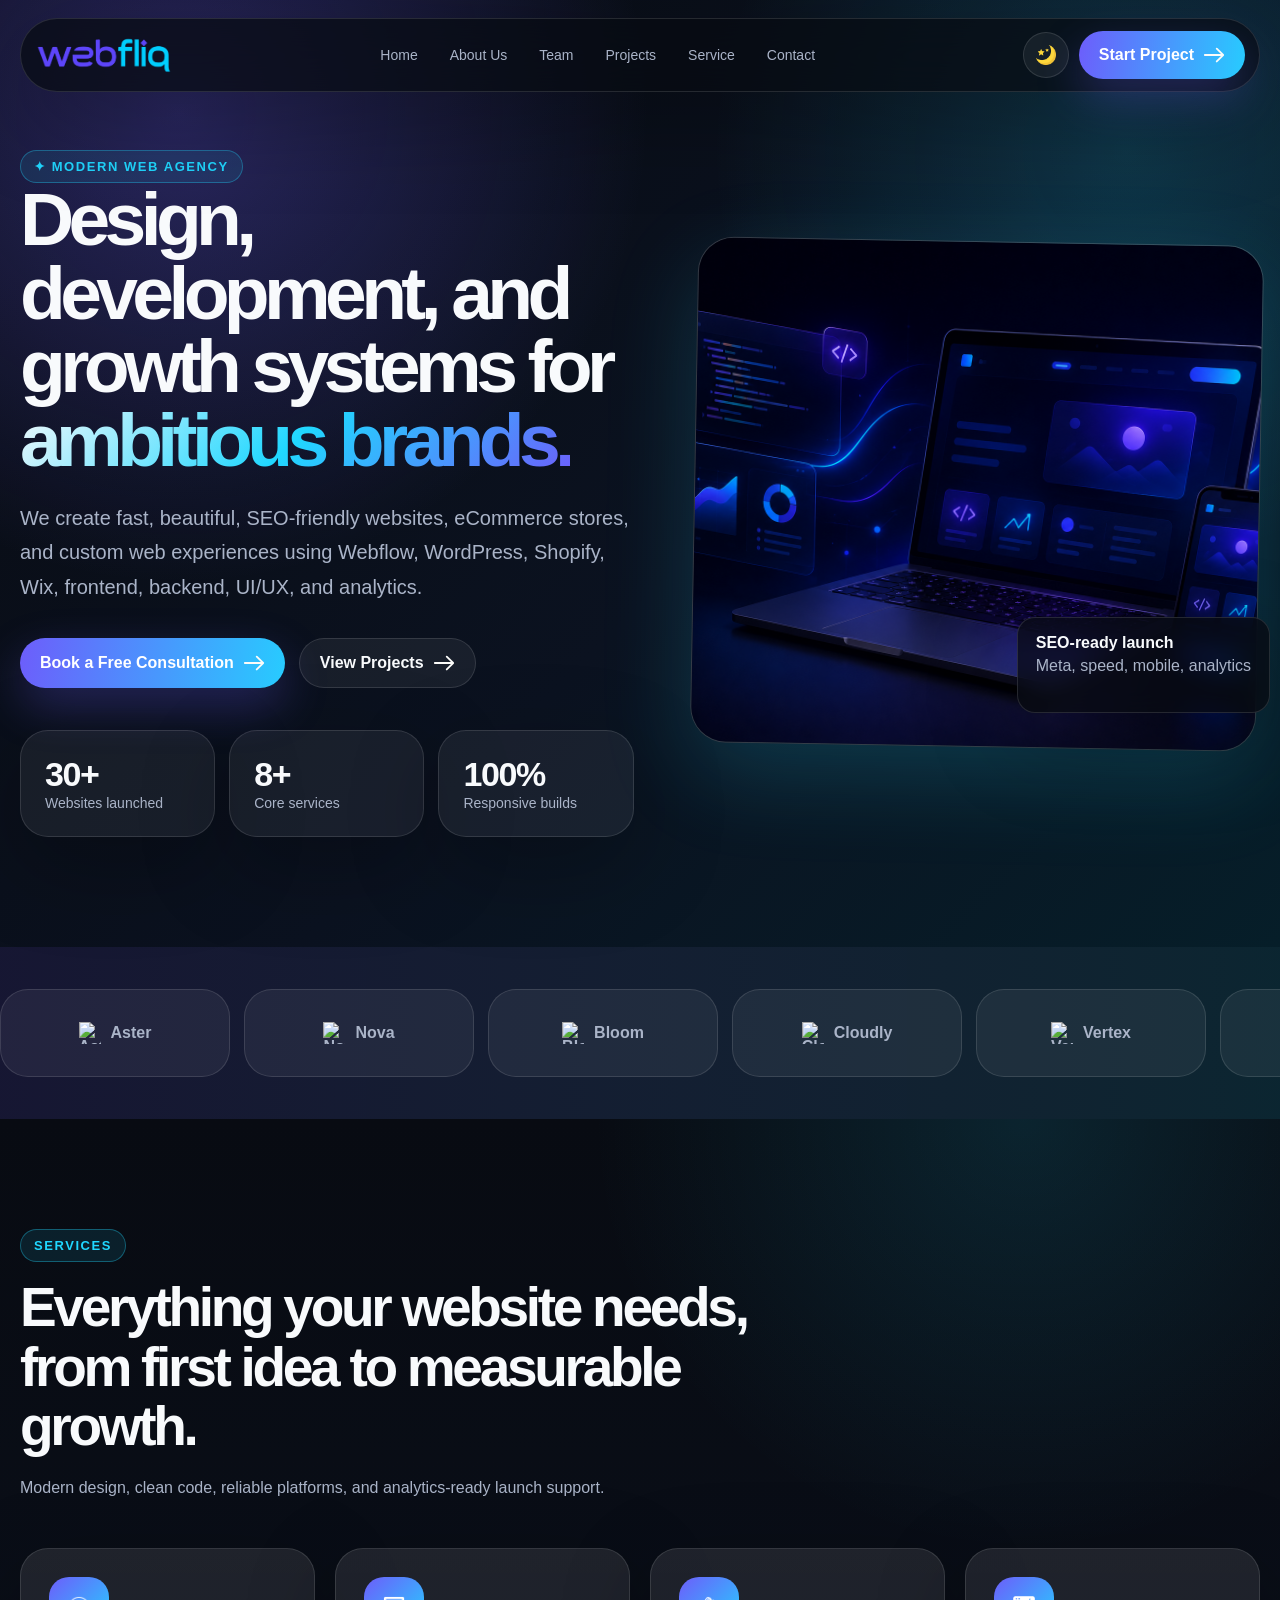
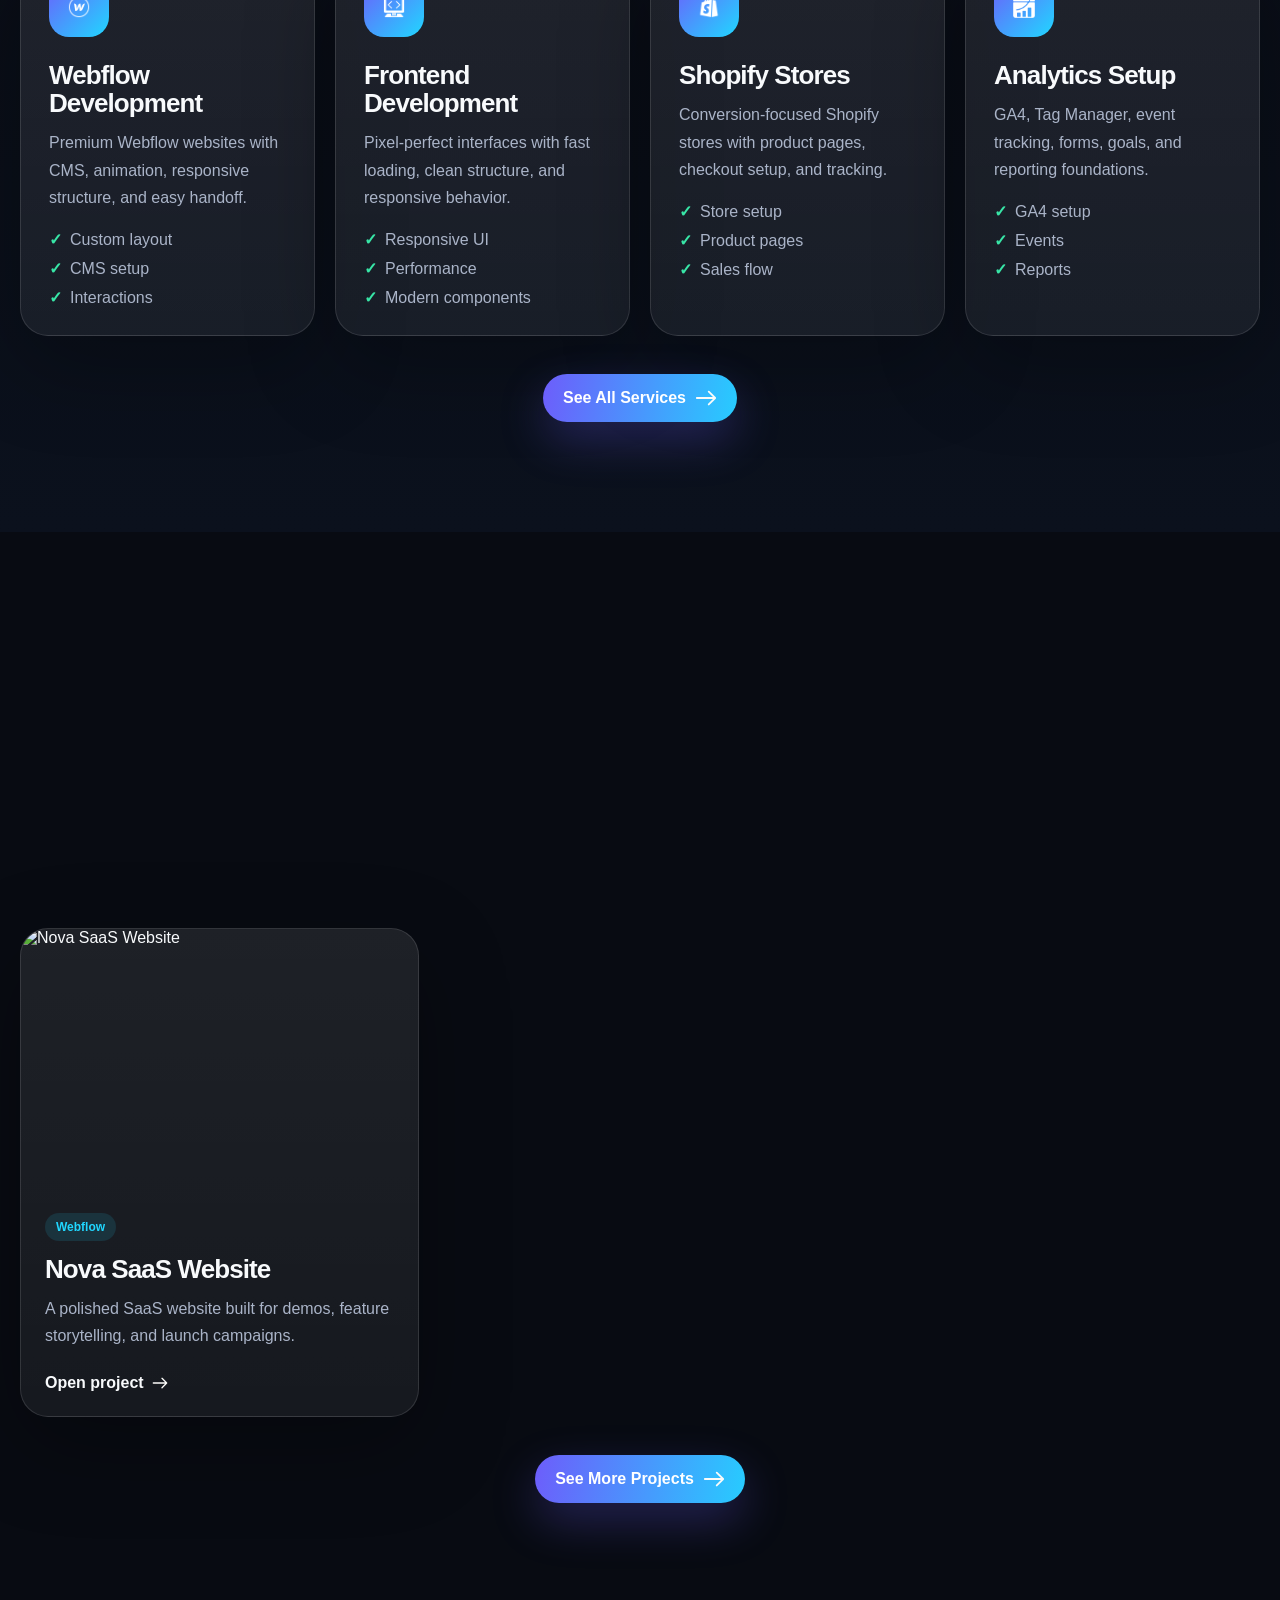
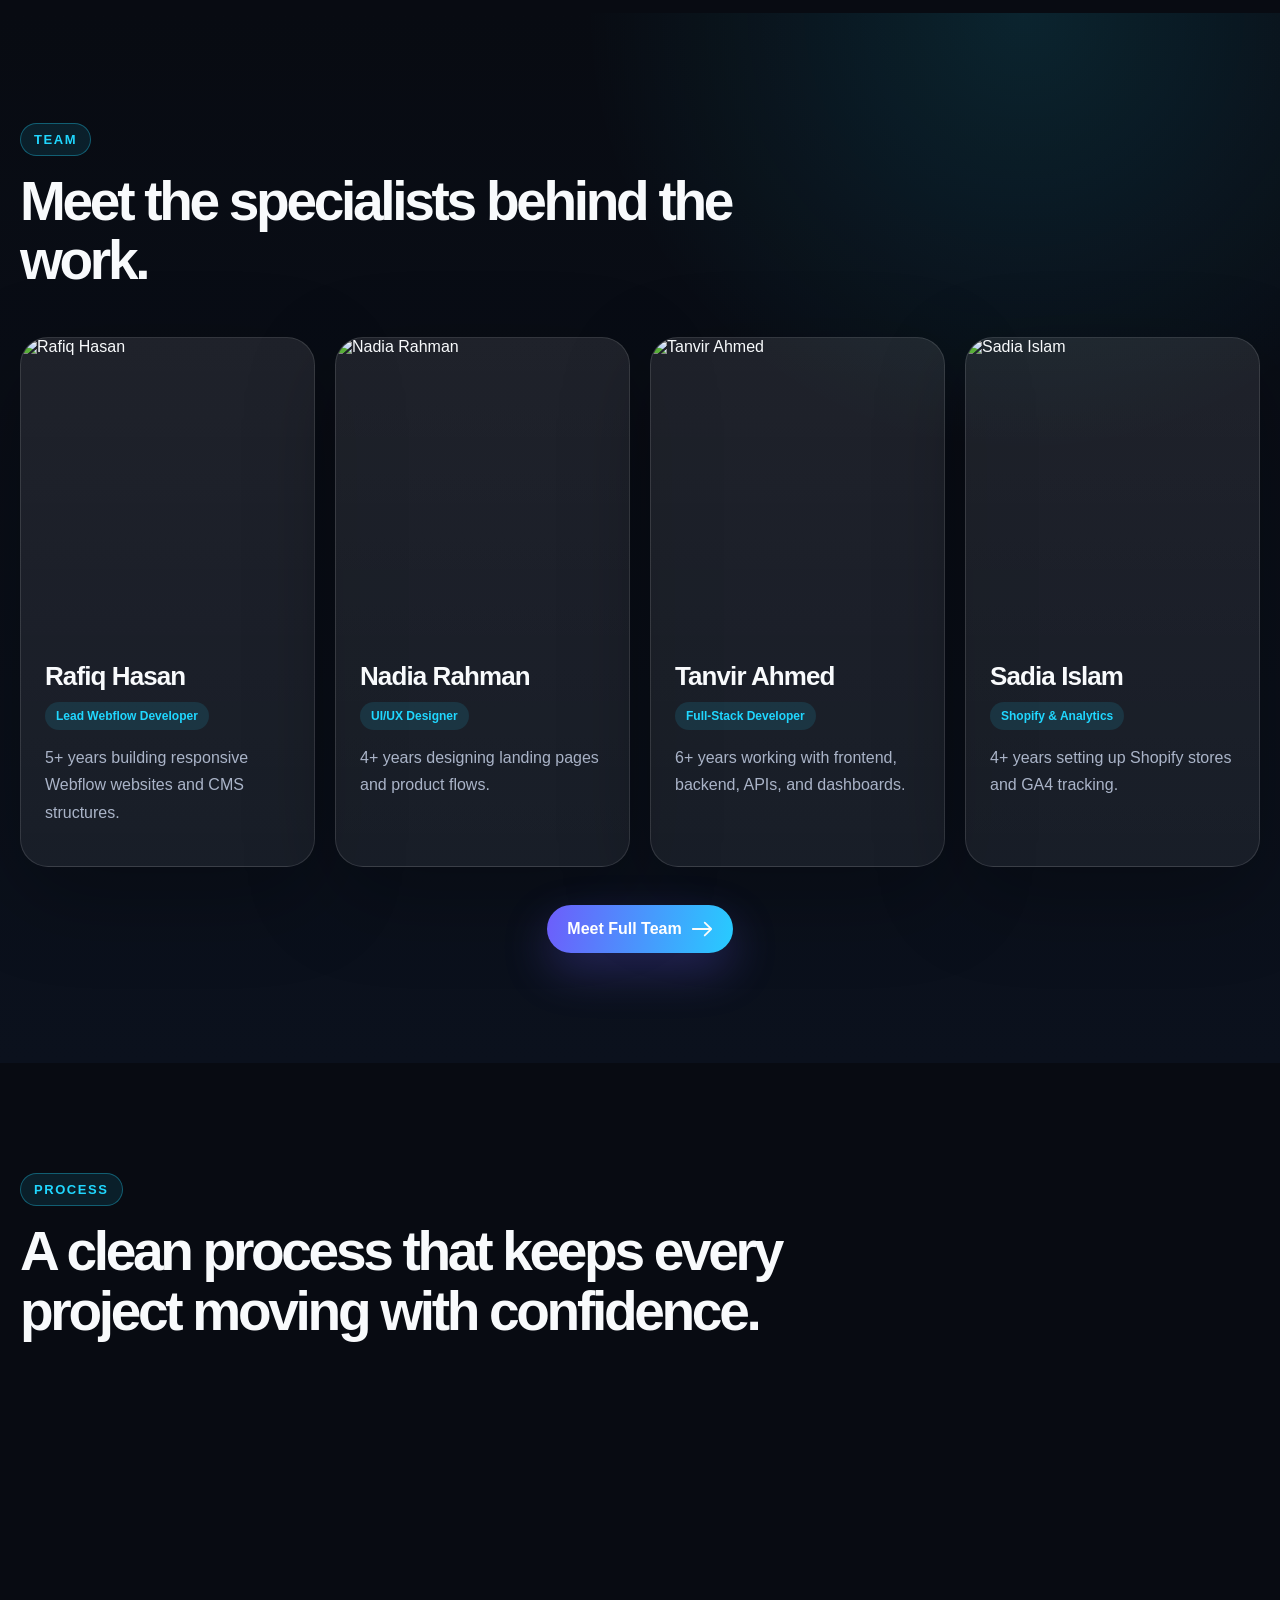
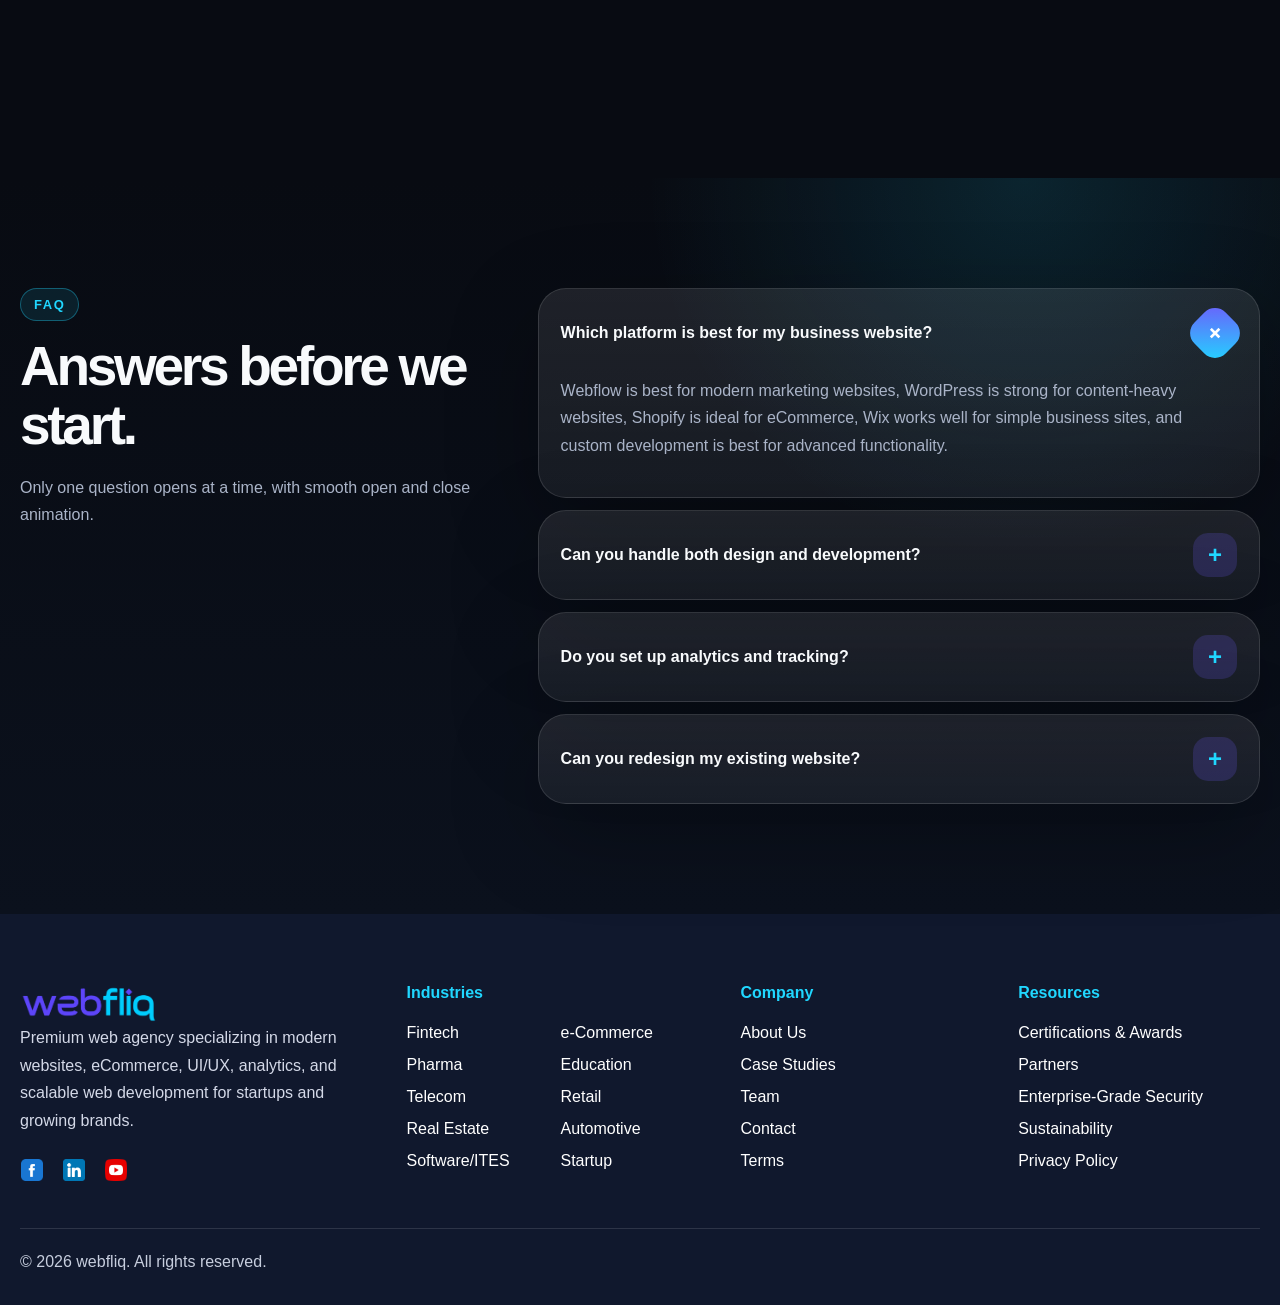
==== index.html @ ef48ae30 "SEO Updated" ====
<!DOCTYPE html>
<html lang="en" data-theme="dark">
<head>
    <!-- Character Encoding -->
    <meta charset="UTF-8" />
    <meta name="viewport" content="width=device-width, initial-scale=1.0" />
    <meta http-equiv="X-UA-Compatible" content="IE=edge" />
    <title>Web Design & Development Agency | Webflow, Shopify & WordPress Experts | Webfliq</title>
    <meta
        name="description"
        content="Webfliq builds modern Webflow, Shopify and WordPress websites that drive growth. Fast, SEO-friendly, conversion-focused solutions for ambitious brands."
    />
    <meta
        name="keywords"
        content="web design agency, web development agency, webflow development, shopify development, wordpress development, ui ux design, ecommerce website development, seo friendly websites, custom website development"
    />
    <meta name="author" content="Webfliq" />
    <meta name="robots" content="index, follow"/>
    <meta name="googlebot" content="index, follow"/>

    <!-- Canonical URL -->
    <link rel="canonical" href="https://webfliq.com/" />

    <!-- Theme Color -->
    <meta name="theme-color" content="#07111f" />

    <!-- Favicon -->
    <link rel="icon" href="/favicon.ico" type="image/x-icon"/>
    <link rel="icon" type="image/png" sizes="32x32" href="/favicon-32x32.png"/>
    <link rel="icon" type="image/png" sizes="16x16" href="/favicon-16x16.png"/>
    <link rel="apple-touch-icon" sizes="180x180" href="/apple-touch-icon.png"/>
    <link rel="manifest" href="/site.webmanifest"/>

    <!-- Open Graph (Facebook, LinkedIn) -->
    <meta property="og:type" content="website" />
    <meta property="og:site_name" content="Webfliq" />
    <meta property="og:url" content="https://webfliq.com/" />
    <meta property="og:title" content="Web Design & Development Agency | Webfliq" />
    <meta
        property="og:description"
        content="Modern Webflow, Shopify, WordPress and custom website solutions for growing brands."
    />
    <meta
        property="og:image"
        content="https://webfliq.com/assets/images/og-image.jpg"
    />

    <!-- Twitter/X -->
    <meta name="twitter:card" content="summary_large_image" />
    <meta name="twitter:title" content="Web Design & Development Agency | Webfliq" />
    <meta
        name="twitter:description"
        content="Fast, SEO-friendly, conversion-focused websites for ambitious brands."
    />
    <meta
        name="twitter:image"
        content="https://webfliq.com/assets/images/og-image.jpg"
    />

    <!-- Preconnect (Google Fonts if used) -->
    <link rel="preconnect" href="https://fonts.googleapis.com" />
    <link rel="preconnect" href="https://fonts.gstatic.com" crossorigin />

    <!-- Structured Data -->
    <script type="application/ld+json">
    {
        "@context":"https://schema.org",
        "@type":"ProfessionalService",
        "name":"Webfliq",
        "url":"https://webfliq.com",
        "logo":"https://webfliq.com/assets/images/logo.png",
        "image":"https://webfliq.com/assets/images/og-image.jpg",
        "description":"Webflow, Shopify and WordPress development agency helping businesses grow with modern websites.",
        "priceRange":"$$",
        "areaServed":"Worldwide",
        "serviceType":[
        "Web Design",
        "Web Development",
        "Webflow Development",
        "Shopify Development",
        "WordPress Development",
        "UI/UX Design",
        "Website Optimization",
        "Analytics Setup"
        ]
    }
    </script>

    <!-- Styles -->
    <link rel="stylesheet" href="style.css" />
</head>

<body>
    <div data-component="navbar"></div>
    <main>
        <section class="home-hero">
            <div class="container hero-grid">
                <div class="reveal reveal-left active">
                    <span class="eyebrow">✦ Modern web agency</span>
                    <h1>Design, development, and growth systems for <span class="gradient-text">ambitious brands.</span>
                    </h1>
                    <p class="lead">We create fast, beautiful, SEO-friendly websites, eCommerce stores, and custom web
                        experiences using Webflow, WordPress, Shopify, Wix, frontend, backend, UI/UX, and analytics.</p>
                    <div class="hero-actions">
                        <a class="btn btn-primary" href="contact.html">Book a Free Consultation <img class="btn-icon"
                                src="assets/next-arrow-light.svg" alt=""></a>
                        <a class="btn btn-secondary" href="projects.html">View Projects 
                            <img class="btn-icon theme-icon-dark" src="assets/next-arrow-light.svg" alt="">
                            <img class="btn-icon theme-icon-light" src="assets/next-arrow-dark.png" alt=""></a>
                    </div>
                    <div class="stats-grid">
                        <div class="stat-card"><span class="stat-number" data-count="30"
                                data-suffix="+">0+</span><span>Websites launched</span></div>
                        <div class="stat-card"><span class="stat-number" data-count="8"
                                data-suffix="+">0+</span><span>Core services</span></div>
                        <div class="stat-card"><span class="stat-number" data-count="100"
                                data-suffix="%">0%</span><span>Responsive builds</span></div>
                    </div>
                </div>
                <div class="hero-media reveal reveal-right active">
                    <div class="hero-image-card"><img src="assets/home-hero-img.png"
                            alt="Modern agency website interface preview"></div>
                    <div class="float-badge"><strong>SEO-ready launch</strong>
                        <p>Meta, speed, mobile, analytics</p>
                    </div>
                </div>
            </div>
        </section>

        <section class="logo-marquee" aria-label="Client logo marquee">
            <div class="marquee-track">
                <div class="marquee-card"><img src="assets/icons/circle.svg" alt="Aster logo">Aster</div>
                <div class="marquee-card"><img src="assets/icons/circle.svg" alt="Nova logo">Nova</div>
                <div class="marquee-card"><img src="assets/icons/circle.svg" alt="Bloom logo">Bloom</div>
                <div class="marquee-card"><img src="assets/icons/circle.svg" alt="Cloudly logo">Cloudly</div>
                <div class="marquee-card"><img src="assets/icons/circle.svg" alt="Vertex logo">Vertex</div>
                <div class="marquee-card"><img src="assets/icons/circle.svg" alt="Aster logo">Aster</div>
                <div class="marquee-card"><img src="assets/icons/circle.svg" alt="Nova logo">Nova</div>
                <div class="marquee-card"><img src="assets/icons/circle.svg" alt="Bloom logo">Bloom</div>
                <div class="marquee-card"><img src="assets/icons/circle.svg" alt="Cloudly logo">Cloudly</div>
                <div class="marquee-card"><img src="assets/icons/circle.svg" alt="Vertex logo">Vertex</div>
            </div>
        </section>

        <section class="section-gradient">
            <div class="container">
                <div class="section-header reveal reveal-up"><span class="eyebrow">Services</span>
                    <h2>Everything your website needs, from first idea to measurable growth.</h2>
                    <p>Modern design, clean code, reliable platforms, and analytics-ready launch support.</p>
                </div>
                <div class="services-grid">
                    <article class="service-card reveal reveal-up">
                        <div class="icon-img"><img src="assets/webflow.png" alt="Webflow icon"></div>
                        <h3>Webflow Development</h3>
                        <p>Premium Webflow websites with CMS, animation, responsive structure, and easy handoff.</p>
                        <ul class="point-list">
                            <li>Custom layout</li>
                            <li>CMS setup</li>
                            <li>Interactions</li>
                        </ul>
                    </article>
                    <article class="service-card reveal reveal-zoom">
                        <div class="icon-img"><img src="assets/fronend-development.png" alt="Frontend icon"></div>
                        <h3>Frontend Development</h3>
                        <p>Pixel-perfect interfaces with fast loading, clean structure, and responsive behavior.</p>
                        <ul class="point-list">
                            <li>Responsive UI</li>
                            <li>Performance</li>
                            <li>Modern components</li>
                        </ul>
                    </article>
                    <article class="service-card reveal reveal-up">
                        <div class="icon-img"><img src="assets/shopify.png" alt="Shopify icon"></div>
                        <h3>Shopify Stores</h3>
                        <p>Conversion-focused Shopify stores with product pages, checkout setup, and tracking.</p>
                        <ul class="point-list">
                            <li>Store setup</li>
                            <li>Product pages</li>
                            <li>Sales flow</li>
                        </ul>
                    </article>
                    <article class="service-card reveal reveal-rotate">
                        <div class="icon-img"><img src="assets/analytics.png" alt="Analytics icon"></div>
                        <h3>Analytics Setup</h3>
                        <p>GA4, Tag Manager, event tracking, forms, goals, and reporting foundations.</p>
                        <ul class="point-list">
                            <li>GA4 setup</li>
                            <li>Events</li>
                            <li>Reports</li>
                        </ul>
                    </article>
                </div>
                <div class="section-action"><a class="btn btn-primary" href="services.html">See All Services <img
                            class="btn-icon" src="assets/next-arrow-light.svg" alt=""></a></div>
            </div>
        </section>

        <section data-project-root data-per-page="3">
            <div class="container">
                <div class="section-header reveal reveal-up"><span class="eyebrow">Projects</span>
                    <h2>Featured projects designed to look sharp and perform better.</h2>
                </div>
                <div class="project-tools reveal reveal-up"><button class="filter-btn active" data-filter="All"
                        type="button">All</button><button class="filter-btn" data-filter="Webflow"
                        type="button">Webflow</button><button class="filter-btn" data-filter="Shopify"
                        type="button">Shopify</button></div>
                <div class="projects-grid">
                    <a class="project-card reveal reveal-up" href="https://example.com/project-1" target="_blank"
                        data-category="Webflow">
                        <div class="project-image"><img src="assets/images/project-1.jpg" alt="Nova SaaS Website"></div>
                        <div class="project-content"><span class="tag">Webflow</span>
                            <h3>Nova SaaS Website</h3>
                            <p>A polished SaaS website built for demos, feature storytelling, and launch campaigns.</p>
                            <span class="project-link">Open project <img class="theme-icon theme-icon-dark" src="assets/next-arrow-light.svg" alt="">
                                <img class="theme-icon theme-icon-light" src="assets/next-arrow-dark.png" alt=""></span>
                        </div>
                    </a>
                </div>
                <div class="pagination" data-pagination><button class="pagination-btn" data-prev
                        type="button">←</button>
                    <div data-page-numbers></div><button class="pagination-btn" data-next type="button">→</button>
                </div>
                <div class="section-action"><a class="btn btn-primary" href="projects.html">See More Projects <img
                            class="btn-icon" src="assets/next-arrow-light.svg" alt=""></a></div>
            </div>
        </section>

        <section class="section-gradient">
            <div class="container">
                <div class="section-header reveal reveal-up"><span class="eyebrow">Team</span>
                    <h2>Meet the specialists behind the work.</h2>
                </div>
                <div class="team-grid">
                    <article class="team-card reveal reveal-up">
                        <div class="team-image"><img src="assets/images/team-1.jpg" alt="Rafiq Hasan"></div>
                        <div class="team-content">
                            <h3>Rafiq Hasan</h3><span class="tag">Lead Webflow Developer</span>
                            <p>5+ years building responsive Webflow websites and CMS structures.</p>
                        </div>
                    </article>
                    <article class="team-card reveal reveal-zoom">
                        <div class="team-image"><img src="assets/images/team-2.jpg" alt="Nadia Rahman"></div>
                        <div class="team-content">
                            <h3>Nadia Rahman</h3><span class="tag">UI/UX Designer</span>
                            <p>4+ years designing landing pages and product flows.</p>
                        </div>
                    </article>
                    <article class="team-card reveal reveal-up">
                        <div class="team-image"><img src="assets/images/team-3.jpg" alt="Tanvir Ahmed"></div>
                        <div class="team-content">
                            <h3>Tanvir Ahmed</h3><span class="tag">Full-Stack Developer</span>
                            <p>6+ years working with frontend, backend, APIs, and dashboards.</p>
                        </div>
                    </article>
                    <article class="team-card reveal reveal-rotate">
                        <div class="team-image"><img src="assets/images/team-4.jpg" alt="Sadia Islam"></div>
                        <div class="team-content">
                            <h3>Sadia Islam</h3><span class="tag">Shopify & Analytics</span>
                            <p>4+ years setting up Shopify stores and GA4 tracking.</p>
                        </div>
                    </article>
                </div>
                <div class="section-action"><a class="btn btn-primary" href="/team">Meet Full Team <img
                            class="btn-icon" src="assets/next-arrow-light.svg" alt=""></a></div>
            </div>
        </section>

        <section class="process-section" data-process-section>
            <div class="container">
                <div class="section-header reveal reveal-left"><span class="eyebrow">Process</span>
                    <h2>A clean process that keeps every project moving with confidence.</h2>
                </div>
                <div class="process-grid">
                    <div class="process-step reveal reveal-up">
                        <div class="process-number">1</div>
                        <h3>Discovery & Strategy</h3>
                        <p>We clarify goals, users, platform needs, and project direction.</p>
                    </div>
                    <div class="process-step reveal reveal-up">
                        <div class="process-number">2</div>
                        <h3>UI/UX Design</h3>
                        <p>We design clean interfaces and user flows before development starts.</p>
                    </div>
                    <div class="process-step reveal reveal-up">
                        <div class="process-number">3</div>
                        <h3>Development</h3>
                        <p>We build fast, responsive, scalable pages with clean structure.</p>
                    </div>
                    <div class="process-step reveal reveal-up">
                        <div class="process-number">4</div>
                        <h3>Testing</h3>
                        <p>We check mobile, forms, speed, browser support, and key flows.</p>
                    </div>
                    <div class="process-step reveal reveal-up">
                        <div class="process-number">5</div>
                        <h3>Launch & Support</h3>
                        <p>We launch smoothly and support future updates or improvements.</p>
                    </div>
                </div>
            </div>
        </section>
    </main>
    <div data-component="faq"></div>
    <div data-component="footer"></div>
    <script src="main.js"></script>
</body>

</html>
---- style.css ----
:root {
    --container: 1440px;
    --container-padding: 20px;
    --font-heading: "Space Grotesk", Arial, sans-serif;
    --font-body: "Inter", Arial, sans-serif;
    --fs-h1: clamp(35px, 6.4vw, 75px);
    --fs-h2: clamp(32px, 4.3vw, 58px);
    --fs-h3: 26px;
    --fs-body: 16px;
    --fs-lead: 20px;
    --lh-tight: .98;
    --lh-heading: 1.08;
    --lh-body: 1.72;
    --radius-md: 18px;
    --radius-lg: 28px;
    --radius-xl: 36px;
    --radius-full: 999px;
    --section-padding: 110px;
    --section-padding-md: 84px;
    --card-padding: 28px;
    --primary: #6d5dfb;
    --cyan: #20d7ff;
    --green: #38e6a7;
    --danger: #ff6b6b;
    --transition: .32s cubic-bezier(.2, .8, .2, 1);
}

html[data-theme="dark"] {
    --bg: #080b12;
    --bg-2: #0d1320;
    --surface: rgba(255, 255, 255, .06);
    --surface-2: rgba(255, 255, 255, .09);
    --text: #f8fafc;
    --muted: #aab4c8;
    --border: rgba(255, 255, 255, .12);
    --input-bg: #202631;
    --input-text: #ffffff;
    --select-option-bg: #101827;
    --select-option-text: #f8fafc;
    --footer-bg: #10182d;
    --footer-title: #20d7ff;
    --shadow-card: 0 28px 90px rgba(0, 0, 0, .28);
    --shadow-glow: 0 30px 90px rgba(32, 215, 255, .18);
    --hero-gradient: radial-gradient(circle at 14% 12%, rgba(109, 93, 251, .32), transparent 34%), radial-gradient(circle at 88% 16%, rgba(32, 215, 255, .18), transparent 30%), linear-gradient(135deg, #080b12 0%, #0b1220 56%, #061e29 100%);
    --section-gradient: radial-gradient(circle at 80% 0%, rgba(32, 215, 255, .12), transparent 30%), linear-gradient(180deg, #080b12, #0b111d);
}

html[data-theme="light"] {
    --bg: #f7f9ff;
    --bg-2: #eef4ff;
    --surface: rgba(255, 255, 255, .78);
    --surface-2: rgba(255, 255, 255, .96);
    --text: #101828;
    --muted: #5b6475;
    --border: rgba(15, 23, 42, .13);
    --input-bg: #ffffff;
    --input-text: #101828;
    --select-option-bg: #ffffff;
    --select-option-text: #101828;
    --footer-bg: #10182d;
    --footer-title: #20d7ff;
    --shadow-card: 0 28px 90px rgba(52, 64, 84, .12);
    --shadow-glow: 0 30px 90px rgba(32, 215, 255, .14);
    --hero-gradient: radial-gradient(circle at 14% 12%, rgba(109, 93, 251, .18), transparent 34%), radial-gradient(circle at 88% 16%, rgba(32, 215, 255, .22), transparent 30%), linear-gradient(135deg, #f8fbff 0%, #eef4ff 55%, #e8fbff 100%);
    --section-gradient: radial-gradient(circle at 80% 0%, rgba(32, 215, 255, .16), transparent 30%), linear-gradient(180deg, #ffffff, #f4f8ff);
}

* {
    box-sizing: border-box
}

html {
    scroll-behavior: smooth
}

body {
    margin: 0;
    color: var(--text);
    background: var(--bg);
    font-family: var(--font-body);
    font-size: var(--fs-body)
}

a {
    color: inherit;
    text-decoration: none
}

img {
    display: block;
    width: 100%;
    height: 100%;
    object-fit: cover
}

button,
input,
textarea,
select {
    font: inherit
}

.container {
    max-width: var(--container);
    margin: 0 auto;
    padding-left: var(--container-padding);
    padding-right: var(--container-padding)
}

section {
    padding: var(--section-padding) 0;
    position: relative
}

.section-gradient {
    background: var(--section-gradient)
}

h1,
h2,
h3,
p {
    margin-top: 0
}

h1,
h2,
h3,
.nav-logo,
.btn,
.eyebrow {
    font-family: var(--font-heading)
}

h1 {
    font-size: var(--fs-h1);
    line-height: var(--lh-tight);
    letter-spacing: -.075em;
    margin-bottom: 24px
}

h2 {
    font-size: var(--fs-h2);
    line-height: var(--lh-heading);
    letter-spacing: -.06em;
    margin: 16px 0 18px
}

h3 {
    font-size: var(--fs-h3);
    line-height: var(--lh-heading);
    letter-spacing: -.035em;
    margin-bottom: 12px
}

p {
    color: var(--muted);
    line-height: var(--lh-body)
}

.lead {
    font-size: var(--fs-lead);
    max-width: 720px
}

.eyebrow {
    display: inline-flex;
    align-items: center;
    gap: 8px;
    width: fit-content;
    color: var(--cyan);
    font-size: 13px;
    font-weight: 900;
    letter-spacing: .12em;
    text-transform: uppercase;
    padding: 8px 13px;
    border: 1px solid color-mix(in srgb, var(--cyan) 34%, transparent);
    border-radius: var(--radius-full);
    background: color-mix(in srgb, var(--cyan) 10%, transparent)
}

.gradient-text {
    background: linear-gradient(135deg, var(--text), var(--cyan), var(--primary));
    -webkit-background-clip: text;
    background-clip: text;
    color: transparent
}

.navbar {
    position: fixed;
    top: 18px;
    left: 0;
    width: 100%;
    z-index: 1000
}

.nav-inner {
    display: flex;
    align-items: center;
    justify-content: space-between;
    gap: 18px;
    padding: 12px 14px;
    border: 1px solid var(--border);
    border-radius: var(--radius-full);
    background: color-mix(in srgb, var(--bg) 74%, transparent);
    backdrop-filter: blur(18px);
    box-shadow: var(--shadow-card)
}

.nav-logo img{
    max-height: 40px;
    width: auto !important;
    
}

.logo-mark {
    width: 40px;
    height: 40px;
    border-radius: 14px;
    display: grid;
    place-items: center;
    background: linear-gradient(135deg, var(--primary), var(--cyan));
    box-shadow: var(--shadow-glow)
}

.logo-mark img,
.icon-img img,
.footer-social img,
.btn-icon,
.info-icon img,
.marquee-card img {
    width: 22px;
    height: 22px;
    object-fit: contain
}

.nav-links {
    display: flex;
    align-items: center;
    gap: 6px;
    color: var(--muted);
    font-size: 14px
}

.nav-links a {
    padding: 10px 13px;
    border-radius: var(--radius-full);
    transition: var(--transition)
}

.nav-links a:hover,
.nav-links a.active {
    color: #fff;
    background: linear-gradient(135deg, var(--primary), var(--cyan));
    box-shadow: 0 12px 34px rgba(32, 215, 255, .18)
}

.nav-actions {
    display: flex;
    align-items: center;
    gap: 10px
}

.theme-toggle,
.menu-btn {
    width: 46px;
    height: 46px;
    border-radius: var(--radius-full);
    border: 1px solid var(--border);
    color: var(--text);
    background: var(--surface);
    cursor: pointer;
    transition: var(--transition);
    display: flex;
    justify-content: center;
    align-items: center;
}

.theme-toggle img {
    width: 20px;
    height: 20px;
    object-fit: contain;
}

.theme-toggle:hover,
.menu-btn:hover {
    transform: translateY(-2px);
    border-color: var(--cyan);
    box-shadow: 0 12px 30px rgba(32, 215, 255, .14)
}

.menu-btn {
    display: none
}

.mobile-menu {
    display: none;
    margin-top: 10px;
    padding: 14px;
    border: 1px solid var(--border);
    border-radius: var(--radius-lg);
    background: color-mix(in srgb, var(--bg) 92%, transparent);
    backdrop-filter: blur(18px)
}

.mobile-menu a {
    display: block;
    padding: 13px;
    color: var(--muted);
    border-radius: var(--radius-md)
}

.mobile-menu a:hover,
.mobile-menu a.active {
    color: #fff;
    background: linear-gradient(135deg, var(--primary), var(--cyan))
}

.btn,
.filter-btn,
.pagination-btn,
.faq-question {
    position: relative;
    overflow: hidden
}

.btn::before,
.filter-btn::before,
.pagination-btn::before {
    content: "";
    position: absolute;
    inset: -80% -45%;
    background: linear-gradient(120deg, transparent 20%, rgba(255, 255, 255, .38), transparent 70%);
    transform: translateX(-60%);
    animation: shineMove 2.8s linear infinite;
    pointer-events: none
}

@keyframes shineMove {
    to {
        transform: translateX(70%)
    }
}

.btn {
    display: inline-flex;
    align-items: center;
    justify-content: center;
    gap: 9px;
    border-radius: var(--radius-full);
    border: 0;
    cursor: pointer;
    font-weight: 900;
    transition: transform var(--transition), box-shadow var(--transition), filter var(--transition)
}

.btn:hover {
    transform: translateY(-4px) scale(1.025);
    filter: saturate(1.16);
    box-shadow: 0 22px 55px rgba(32, 215, 255, .24)
}

.btn-primary {
    padding: 13px 20px;
    color: #fff;
    background: linear-gradient(100deg, var(--primary), var(--cyan), var(--primary));
    background-size: 220% 220%;
    animation: gradientLoop 4s ease infinite;
    box-shadow: 0 18px 46px rgba(109, 93, 251, .28)
}

.btn-secondary {
    padding: 13px 20px;
    color: var(--text);
    background: var(--surface);
    border: 1px solid var(--border)
}

@keyframes gradientLoop {

    0%,
    100% {
        background-position: 0% 50%
    }

    50% {
        background-position: 100% 50%
    }
}

.page-hero,
.home-hero {
    min-height: 720px;
    display: grid;
    align-items: center;
    padding-top: 150px;
    background: var(--hero-gradient)
}

.hero-grid {
    display: grid;
    grid-template-columns: 1.04fr .96fr;
    gap: 60px;
    align-items: center
}

.hero-actions {
    display: flex;
    gap: 14px;
    flex-wrap: wrap;
    margin-top: 34px
}

.hero-media {
    position: relative
}

.hero-image-card {
    overflow: hidden;
    border: 1px solid var(--border);
    border-radius: var(--radius-xl);
    background: var(--surface);
    box-shadow: var(--shadow-glow);
    transform: rotate(1deg);
    transition: var(--transition)
}

.hero-image-card:hover {
    transform: rotate(0) translateY(-8px)
}

.hero-image-card img {
    aspect-ratio: 1.12
}

.float-badge {
    position: absolute;
    right: -10px;
    bottom: 34px;
    padding: 16px 18px;
    border: 1px solid var(--border);
    border-radius: var(--radius-md);
    background: color-mix(in srgb, var(--bg) 76%, transparent);
    backdrop-filter: blur(14px);
    box-shadow: var(--shadow-card);
    animation: floatY 4s ease-in-out infinite
}

@keyframes floatY {

    0%,
    100% {
        transform: translateY(0)
    }

    50% {
        transform: translateY(-12px)
    }
}

.stats-grid {
    display: grid;
    grid-template-columns: repeat(3, 1fr);
    gap: 14px;
    margin-top: 42px
}

.stat-card {
    padding: 24px;
    border: 1px solid var(--border);
    border-radius: var(--radius-lg);
    background: var(--surface);
    box-shadow: var(--shadow-card);
    transition: var(--transition)
}

.stat-card:hover {
    transform: translateY(-8px);
    border-color: var(--cyan);
    box-shadow: 0 30px 80px rgba(32, 215, 255, .18)
}

.stat-number {
    display: block;
    font-family: var(--font-heading);
    font-size: 34px;
    font-weight: 900;
    letter-spacing: -.04em
}

.stat-card span:last-child {
    color: var(--muted);
    font-size: 14px
}

.logo-marquee {
    overflow: hidden;
    padding: 42px 0;
    background: linear-gradient(90deg, color-mix(in srgb, var(--primary) 14%, transparent), color-mix(in srgb, var(--cyan) 13%, transparent))
}

.marquee-track {
    display: flex;
    gap: 14px;
    width: max-content;
    animation: marqueeRightToLeft 34s linear infinite
}

.marquee-card {
    width: 230px;
    min-height: 88px;
    display: flex;
    align-items: center;
    justify-content: center;
    gap: 10px;
    border: 1px solid var(--border);
    border-radius: var(--radius-lg);
    background: var(--surface);
    color: var(--muted);
    font-weight: 900;
    transition: var(--transition)
}

.marquee-card:hover {
    transform: translateY(-5px);
    color: var(--text);
    border-color: var(--cyan)
}

.logo-marquee:hover .marquee-track {
    animation-play-state: paused
}

@keyframes marqueeRightToLeft {
    from {
        transform: translateX(0)
    }

    to {
        transform: translateX(-50%)
    }
}

.section-header {
    max-width: 820px;
    margin-bottom: 46px
}

.section-header.center {
    text-align: center;
    margin-left: auto;
    margin-right: auto
}

.card,
.service-card,
.project-card,
.team-card,
.faq-item,
.legal-card {
    border: 1px solid var(--border);
    border-radius: var(--radius-lg);
    background: linear-gradient(180deg, var(--surface-2), var(--surface));
    box-shadow: var(--shadow-card)
}

.services-grid {
    display: grid;
    grid-template-columns: repeat(4, 1fr);
    gap: 20px
}

.service-card {
    padding: var(--card-padding);
    transition: transform var(--transition), border-color var(--transition), box-shadow var(--transition), background var(--transition)
}

.service-card:hover {
    transform: translateY(-10px) rotate(.25deg);
    border-color: color-mix(in srgb, var(--cyan) 48%, transparent);
    box-shadow: 0 34px 85px rgba(32, 215, 255, .18)
}

.icon-img {
    width: 60px;
    height: 60px;
    border-radius: 20px;
    display: grid;
    place-items: center;
    background: linear-gradient(135deg, var(--primary), var(--cyan));
    margin-bottom: 24px;
    transition: var(--transition)
}

.service-card:hover .icon-img,
.contact-info-panel:hover .info-icon {
    transform: rotate(-6deg) scale(1.08)
}

.point-list {
    padding: 0;
    margin: 18px 0 0;
    list-style: none;
    display: grid;
    gap: 10px;
    color: var(--muted)
}

.point-list li::before {
    content: "✓";
    color: var(--green);
    margin-right: 8px;
    font-weight: 900
}

.section-action {
    display: flex;
    justify-content: center;
    margin-top: 38px
}

.process-grid {
    display: grid;
    grid-template-columns: repeat(5, 1fr);
    gap: 16px
}

.process-section.in-view .process-number.active {
    background: linear-gradient(135deg, var(--cyan), var(--green));
    color: #041018;
    box-shadow: 0 0 0 7px color-mix(in srgb, var(--cyan) 16%, transparent)
}

.process-step {
    padding: 26px;
    border: 1px solid var(--border);
    border-radius: var(--radius-lg);
    background: var(--surface);
    transition: var(--transition)
}

.process-step:hover {
    transform: translateY(-8px);
    border-color: var(--cyan);
    box-shadow: 0 28px 70px rgba(32, 215, 255, .14)
}

.process-number {
    width: 42px;
    height: 42px;
    display: grid;
    place-items: center;
    border-radius: 15px;
    background: color-mix(in srgb, var(--primary) 20%, transparent);
    color: var(--cyan);
    font-family: var(--font-heading);
    font-weight: 900;
    margin-bottom: 18px;
    transition: .45s ease
}

.project-tools {
    display: flex;
    flex-wrap: wrap;
    gap: 10px;
    margin-bottom: 30px
}

.filter-btn,
.pagination-btn,
.page-number {
    border: 1px solid var(--border);
    border-radius: var(--radius-full);
    padding: 11px 16px;
    cursor: pointer;
    color: var(--muted);
    background: var(--surface);
    transition: var(--transition)
}

.filter-btn.active,
.filter-btn:hover,
.page-number.active,
.page-number:hover {
    color: #fff;
    background: linear-gradient(135deg, var(--primary), var(--cyan));
    border-color: transparent;
    transform: translateY(-2px)
}

.projects-grid {
    display: grid;
    grid-template-columns: repeat(3, 1fr);
    gap: 22px
}

.project-card {
    overflow: hidden;
    transition: transform var(--transition), border-color var(--transition), box-shadow var(--transition)
}

.project-card:hover {
    transform: translateY(-10px);
    border-color: color-mix(in srgb, var(--cyan) 44%, transparent);
    box-shadow: 0 34px 88px rgba(32, 215, 255, .16)
}

.project-image {
    height: 260px;
    overflow: hidden
}

.project-image img {
    transition: transform .6s ease
}

.project-card:hover .project-image img {
    transform: scale(1.09)
}

.project-content {
    padding: 24px
}

.tag {
    display: inline-flex;
    padding: 7px 11px;
    border-radius: var(--radius-full);
    background: color-mix(in srgb, var(--cyan) 12%, transparent);
    color: var(--cyan);
    font-size: 12px;
    font-weight: 900;
    margin-bottom: 14px
}

.project-link {
    display: inline-flex;
    align-items: center;
    gap: 8px;
    margin-top: 8px;
    color: var(--text);
    font-weight: 900
}

.project-link img {
    width: 16px;
    height: 16px;
    object-fit: contain
}

.pagination {
    display: none;
    align-items: center;
    justify-content: center;
    gap: 10px;
    margin-top: 34px
}

.pagination.show {
    display: flex
}

.pagination-btn.disabled {
    opacity: .5;
    pointer-events: none
}

.page-number {
    width: 44px;
    height: 44px;
    padding: 0;
    display: grid;
    place-items: center
}

.about-grid,
.contact-grid {
    display: grid;
    grid-template-columns: .92fr 1.08fr;
    gap: 34px;
    align-items: center
}

.about-image,
.contact-panel {
    min-height: 540px;
    border-radius: var(--radius-xl);
    overflow: hidden;
    border: 1px solid var(--border);
    background: var(--surface)
}

.about-cards {
    display: grid;
    grid-template-columns: repeat(2, 1fr);
    gap: 16px;
    margin-top: 26px
}

.card {
    padding: 24px;
    transition: var(--transition)
}

.card:hover {
    transform: translateY(-7px);
    border-color: var(--cyan)
}

.team-grid {
    display: grid;
    grid-template-columns: repeat(4, 1fr);
    gap: 20px
}

.team-card {
    overflow: hidden;
    transition: var(--transition)
}

.team-card:hover {
    transform: translateY(-10px);
    border-color: color-mix(in srgb, var(--primary) 44%, transparent);
    box-shadow: 0 34px 88px rgba(109, 93, 251, .16)
}

.team-image {
    height: 300px;
    overflow: hidden
}

.team-image img {
    transition: transform .6s ease
}

.team-card:hover .team-image img {
    transform: scale(1.08)
}

.team-content {
    padding: 24px
}

/* =========================
FOUNDERS SECTION CSS
SMALLER CARD VERSION
========================= */

.founders-grid {
    display: grid;
    grid-template-columns: repeat(3, minmax(0, 360px));
    justify-content: center;
    gap: 20px;
}

.founders-grid .team-card {
    max-width: 360px;
    width: 100%;
    margin: 0 auto;
}

.founders-grid .team-image {
    height: 250px;
}

.founders-grid .team-content {
    padding: 22px;
}

.founders-grid .team-content h3 {
    font-size: 24px;
    margin-bottom: 10px;
}

.founders-grid .team-content p {
    font-size: 15px;
    line-height: 1.7;
}

.founder-socials {
    display: flex;
    align-items: center;
    gap: 14px;
    margin-top: 20px;
    margin-bottom: 20px;
}

.founder-social {
    width: 42px;
    height: 42px;
    border-radius: 14px;
    display: grid;
    place-items: center;
    border: 1px solid var(--border);
    background: var(--surface);
    transition: var(--transition);
}

.founder-social img {
    max-width: 42px;
}

.founder-social:hover {
    transform: translateY(-4px) scale(1.06);
    border-color: var(--cyan);
    box-shadow: 0 18px 40px rgba(32, 215, 255, .18);
}

.founder-btn {
    width: 100%;
    margin-top: 4px;
    padding: 12px 18px;
    font-size: 15px;
}

/* Tablet */
@media(max-width:1180px) {
    .founders-grid {
        grid-template-columns: repeat(2, minmax(0, 340px));
    }
}

/* Mobile landscape / small tablet */
@media(max-width:880px) {
    .founders-grid {
        grid-template-columns: 1fr;
    }

    .founders-grid .team-card {
        max-width: 420px;
    }

    .founder-socials {
        justify-content: flex-start;
    }
}

/* Mobile portrait */
@media(max-width:560px) {

    .founders-grid .team-card {
        max-width: 100%;
    }

    .founders-grid .team-image {
        height: 220px;
    }

    .founders-grid .team-content {
        padding: 20px;
    }

    .founder-socials {
        gap: 10px;
        margin-top: 18px;
        margin-bottom: 18px;
    }

    .founder-social {
        width: 40px;
        height: 40px;
        border-radius: 12px;
    }

    .founder-social img {
        width: 17px;
        height: 17px;
    }

    .founder-btn {
        padding: 11px 16px;
        font-size: 14px;
    }
}

.faq-layout {
    display: grid;
    grid-template-columns: .8fr 1.2fr;
    gap: 36px
}

.faq-list {
    display: grid;
    gap: 12px
}

.faq-item {
    overflow: hidden;
    transition: var(--transition)
}

.faq-item:hover {
    border-color: var(--cyan)
}

.faq-question {
    width: 100%;
    display: flex;
    align-items: center;
    justify-content: space-between;
    gap: 18px;
    border: 0;
    color: var(--text);
    background: transparent;
    padding: 22px;
    cursor: pointer;
    text-align: left;
    font-weight: 900
}

.faq-toggle {
    width: 44px;
    height: 44px;
    flex: 0 0 auto;
    border-radius: 15px;
    display: grid;
    place-items: center;
    background: color-mix(in srgb, var(--primary) 20%, transparent);
    color: var(--cyan);
    font-size: 24px;
    line-height: 1;
    transition: var(--transition)
}

.faq-item.active .faq-toggle {
    transform: rotate(45deg);
    background: linear-gradient(135deg, var(--primary), var(--cyan));
    color: #fff
}

.faq-answer {
    max-height: 0;
    overflow: hidden;
    transition: max-height .45s ease
}

.faq-answer-inner {
    padding: 0 22px 22px
}

.contact-section {
    background: radial-gradient(circle at 80% 100%, rgba(32, 215, 255, .16), transparent 34%), linear-gradient(135deg, var(--bg), var(--bg-2))
}

.contact-box {
    display: grid;
    grid-template-columns: .9fr 1.1fr;
    gap: 24px
}

.contact-info-panel,
.form-panel {
    border: 1px solid var(--border);
    border-radius: var(--radius-xl);
    background: linear-gradient(180deg, var(--surface-2), var(--surface));
    padding: 34px;
    box-shadow: var(--shadow-card)
}

.info-row {
    display: flex;
    gap: 14px;
    padding: 20px 0;
    border-bottom: 1px solid var(--border)
}

.info-row:last-child {
    border-bottom: 0
}

.info-icon {
    width: 30px;
    height: 30px;
    display: grid;
    place-items: center;
    background: var(--primary);
    flex: 0 0 auto;
    transition: var(--transition)
}

.info-icon img {
    width: 18px;
    height: 18px
}

.form-grid {
    display: grid;
    grid-template-columns: repeat(2, 1fr);
    gap: 18px
}

.field {
    display: grid;
    gap: 8px
}

.field.full {
    grid-column: 1/-1
}

label {
    color: var(--muted);
    font-weight: 900
}

input,
textarea,
select {
    width: 100%;
    color: var(--input-text);
    border: 1px solid var(--border);
    border-radius: var(--radius-md);
    outline: none;
    background: var(--input-bg);
    padding: 15px 16px;
    transition: var(--transition)
}

select option {
    background: var(--select-option-bg);
    color: var(--select-option-text)
}

textarea {
    min-height: 150px;
    resize: vertical
}

input:focus,
textarea:focus,
select:focus {
    border-color: var(--cyan);
    box-shadow: 0 0 0 5px color-mix(in srgb, var(--cyan) 10%, transparent)
}

.error {
    min-height: 18px;
    color: var(--danger);
    font-size: 13px
}

.success-message {
    display: none;
    margin-top: 16px;
    padding: 14px;
    border-radius: var(--radius-md);
    color: var(--green);
    background: color-mix(in srgb, var(--green) 10%, transparent);
    border: 1px solid color-mix(in srgb, var(--green) 28%, transparent)
}

.success-message.show {
    display: block
}

.footer {
    padding: 70px 0 34px;
    background: var(--footer-bg);
    color: #fff
}

.footer-grid {
    display: grid;
    grid-template-columns: 1.35fr 1fr .9fr 1fr;
    gap: 60px
}

.footer-brand p {
    color: #d4d9e8;
    max-width: 390px
}

.footer-title {
    color: var(--footer-title);
    font-weight: 900;
    font-family: var(--font-heading);
    margin-bottom: 22px
}

.footer-links {
    display: grid;
    grid-template-columns: repeat(2, minmax(120px, 1fr));
    gap: 14px 34px
}

.footer-col-links {
    display: grid;
    gap: 14px
}

.footer a {
    color: #fff;
    transition: var(--transition)
}

.footer a:hover,
.footer a.active {
    color: var(--cyan);
    transform: translateX(3px)
}

.footer-socials {
    display: flex;
    gap: 18px;
    margin-top: 24px
}

.footer-social {
    width: 24px;
    height: 24px;
    display: grid;
    place-items: center
}

.footer-bottom {
    margin-top: 46px;
    padding-top: 24px;
    border-top: 1px solid rgba(255, 255, 255, .12);
    color: #c7cede
}

.legal-content {
    display: grid;
    gap: 22px
}

.legal-card {
    padding: 32px
}

.reveal {
    opacity: 0;
    transition: .85s cubic-bezier(.2, .8, .2, 1)
}

.reveal-up {
    transform: translateY(34px)
}

.reveal-left {
    transform: translateX(-42px)
}

.reveal-right {
    transform: translateX(42px)
}

.reveal-zoom {
    transform: scale(.94)
}

.reveal-rotate {
    transform: rotate(-2deg) translateY(24px)
}

.reveal.active {
    opacity: 1;
    transform: none
}

@media(max-width:1180px) {
    .services-grid {
        grid-template-columns: repeat(2, 1fr)
    }

    .team-grid,
    .projects-grid {
        grid-template-columns: repeat(2, 1fr)
    }

    .process-grid {
        grid-template-columns: repeat(2, 1fr)
    }

    .footer-grid {
        grid-template-columns: 1fr 1fr
    }

    .hero-grid {
        gap: 36px
    }
}

@media(max-width:880px) {
    :root {
        --section-padding: var(--section-padding-md);
        --fs-lead: 18px
    }

    .nav-links,
    .nav-actions .btn {
        display: none
    }

    .menu-btn {
        display: grid;
        place-items: center
    }

    .mobile-menu.show {
        display: block
    }

    .hero-grid,
    .about-grid,
    .contact-grid,
    .contact-box,
    .faq-layout {
        grid-template-columns: 1fr
    }

    .page-hero,
    .home-hero {
        min-height: auto
    }

    .stats-grid,
    .services-grid,
    .team-grid,
    .projects-grid,
    .form-grid,
    .about-cards {
        grid-template-columns: 1fr
    }

    .field.full {
        grid-column: auto
    }

    .float-badge {
        position: static;
        margin-top: 14px
    }

    .footer-grid {
        grid-template-columns: 1fr;
        gap: 34px
    }

    .footer-links {
        grid-template-columns: 1fr
    }

    .project-image {
        height: 230px
    }

    .team-image {
        height: 260px
    }
}

@media(max-width:560px) {
    :root {
        --container-padding: 16px;
        --section-padding-md: 66px;
        --fs-h1: clamp(38px, 12vw, 58px);
        --fs-h2: clamp(30px, 9vw, 46px)
    }
    .nav-logo img{
        max-height: 30px;
        width: auto !important;
    }
    .navbar {
        top: 10px
    }

    .nav-inner {
        border-radius: 24px
    }

    .page-hero,
    .home-hero {
        padding-top: 120px
    }

    .hero-actions {
        flex-direction: column
    }

    .btn {
        width: 100%
    }

    .stats-grid {
        gap: 10px
    }

    .stat-card {
        padding: 18px
    }

    .contact-info-panel,
    .form-panel {
        padding: 22px
    }

    .process-grid {
        grid-template-columns: 1fr
    }

    .marquee-card {
        width: 190px
    }

    .footer {
        padding-top: 50px
    }
}
/* Theme-based icon switching */
.theme-icon-light { display: none; }
.theme-icon-dark { display: inline-block; }
html[data-theme="light"] .theme-icon-dark { display: none; }
html[data-theme="light"] .theme-icon-light { display: inline-block; }
html[data-theme="dark"] .theme-icon-dark { display: inline-block; }
html[data-theme="dark"] .theme-icon-light { display: none; }

.hidden-field {
    display: none;
}
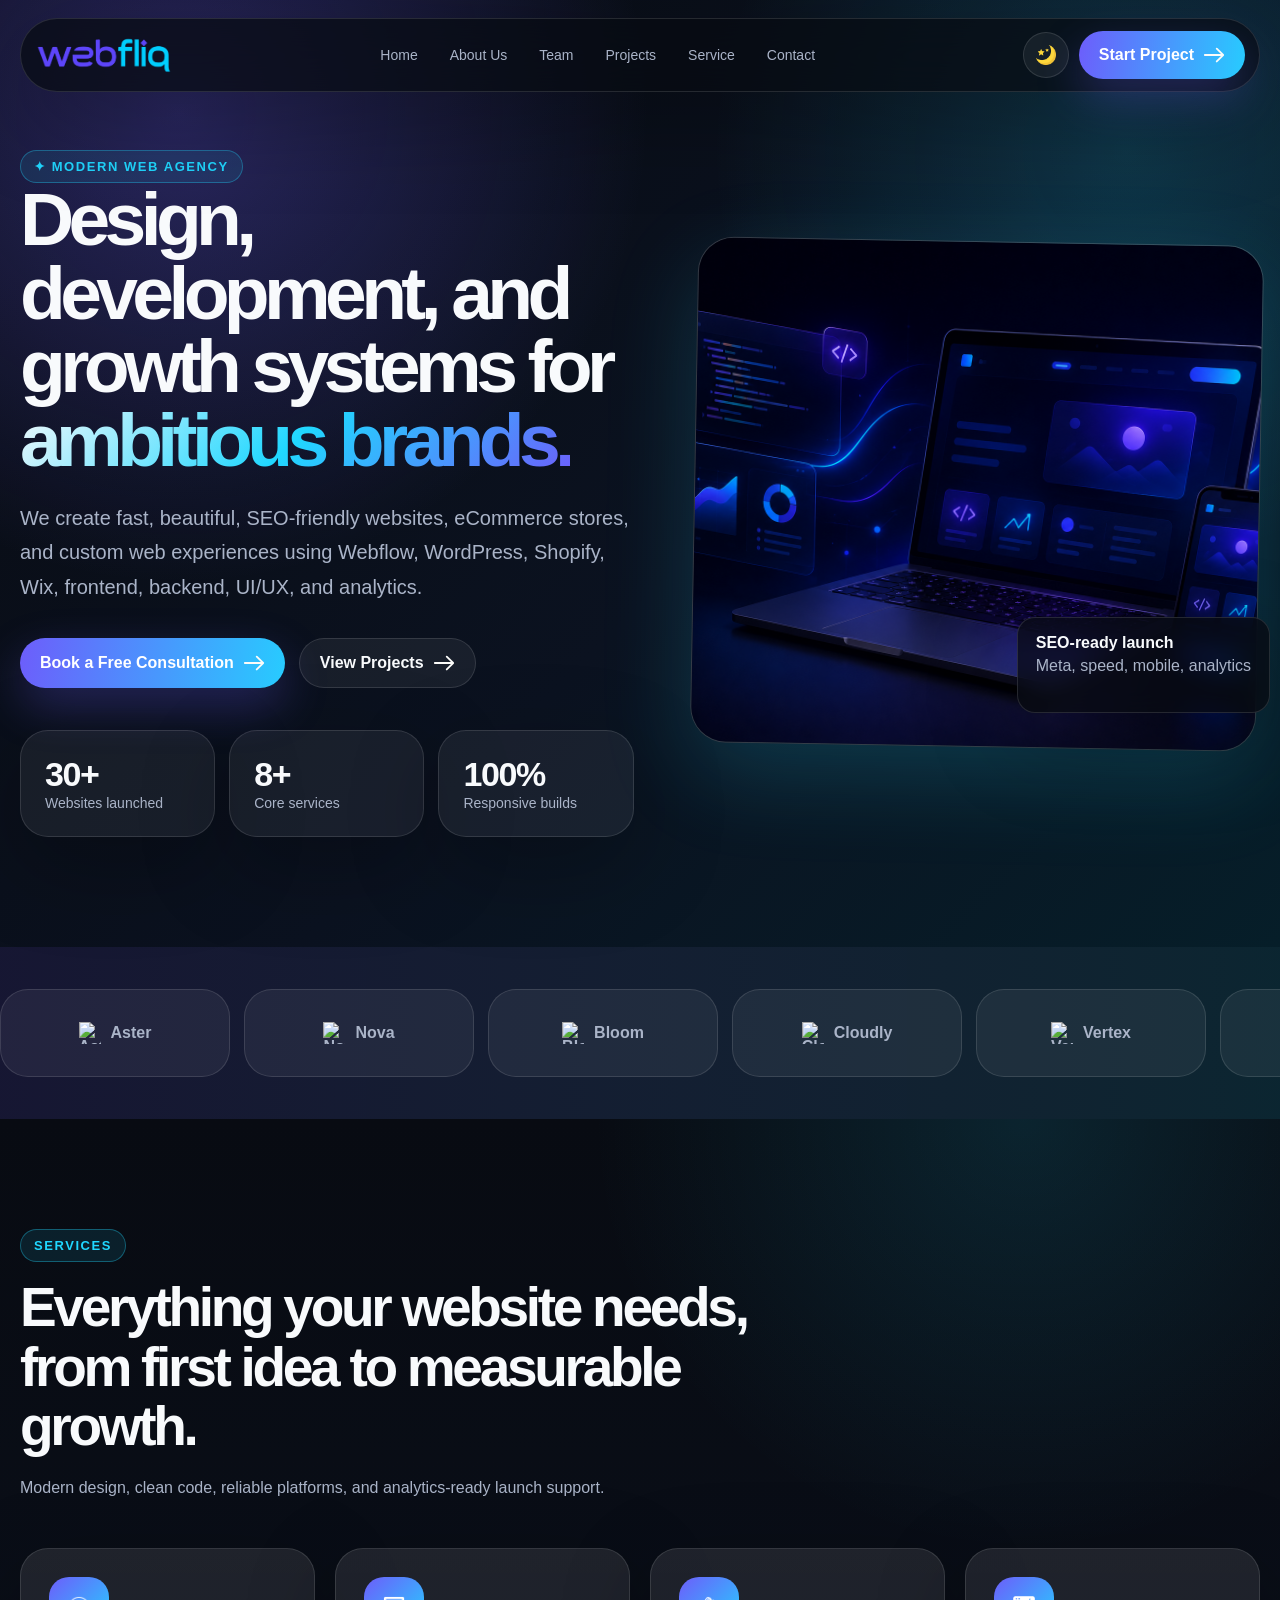
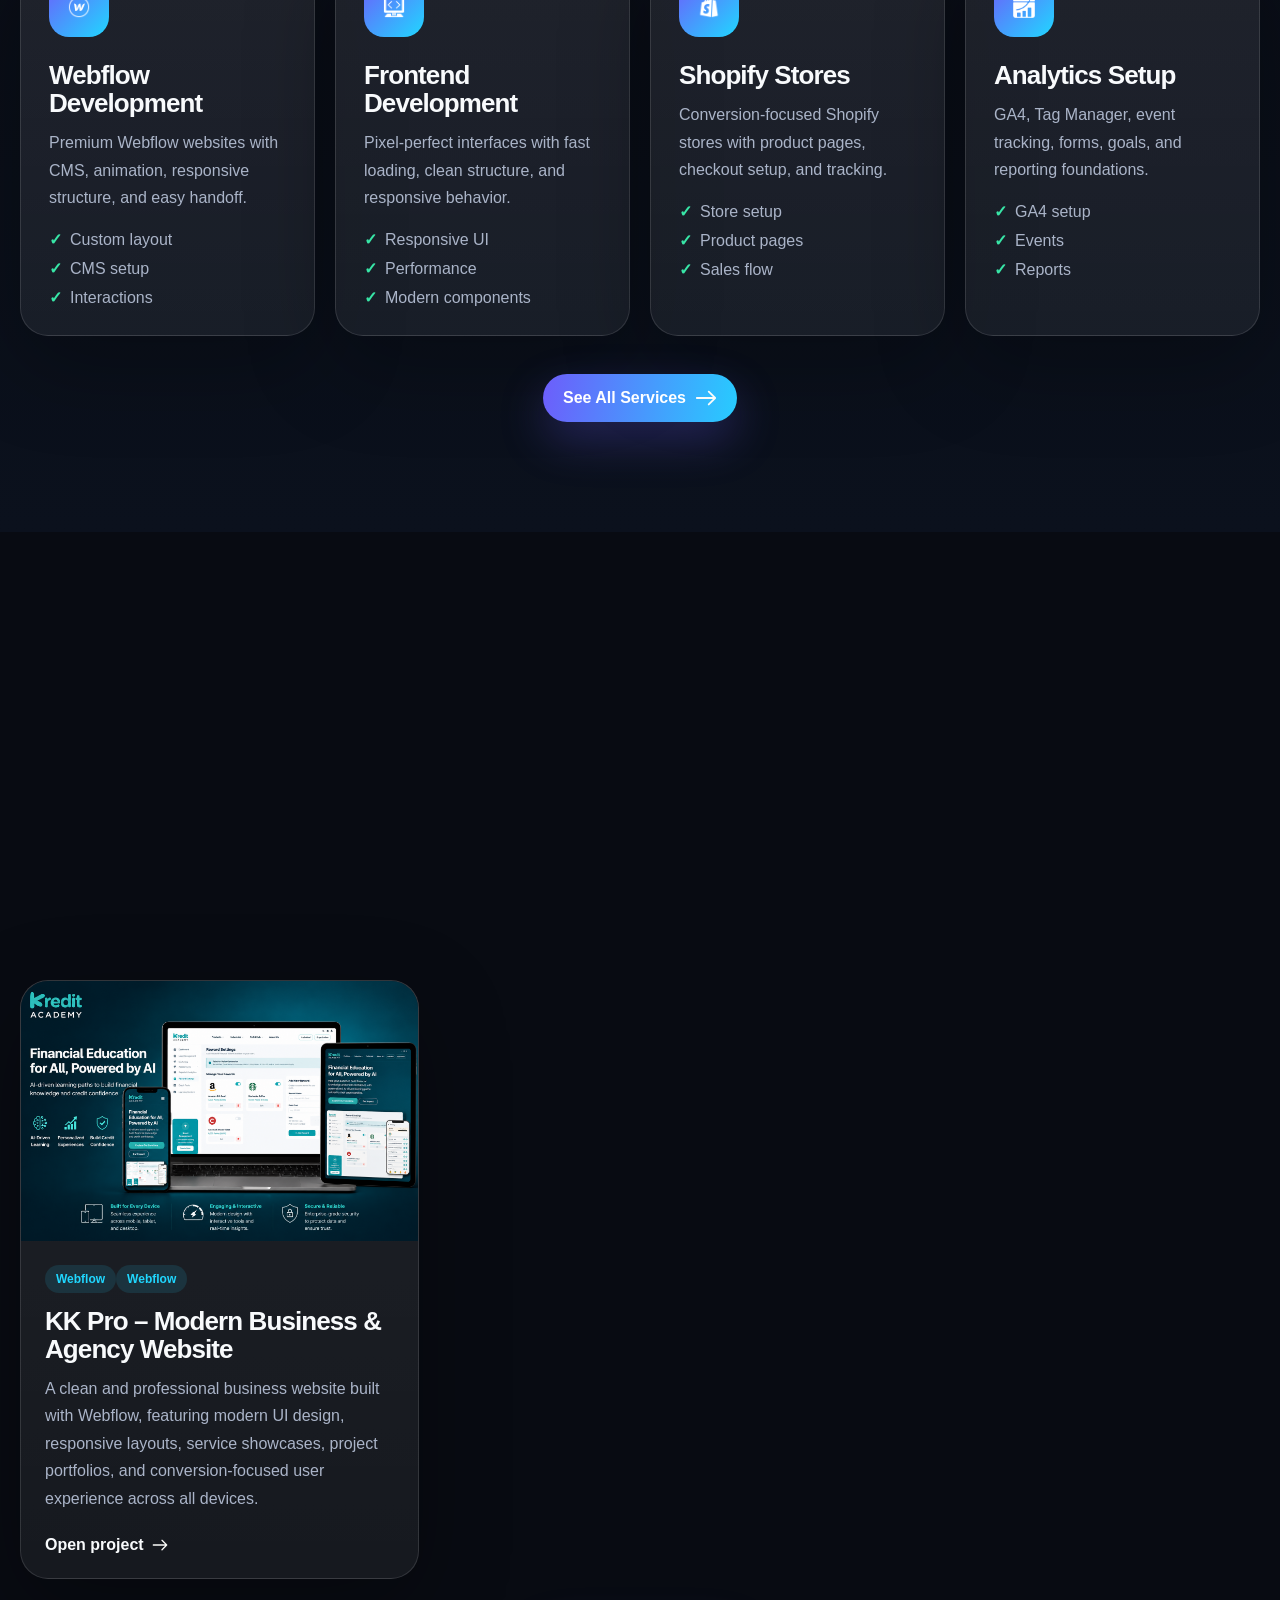
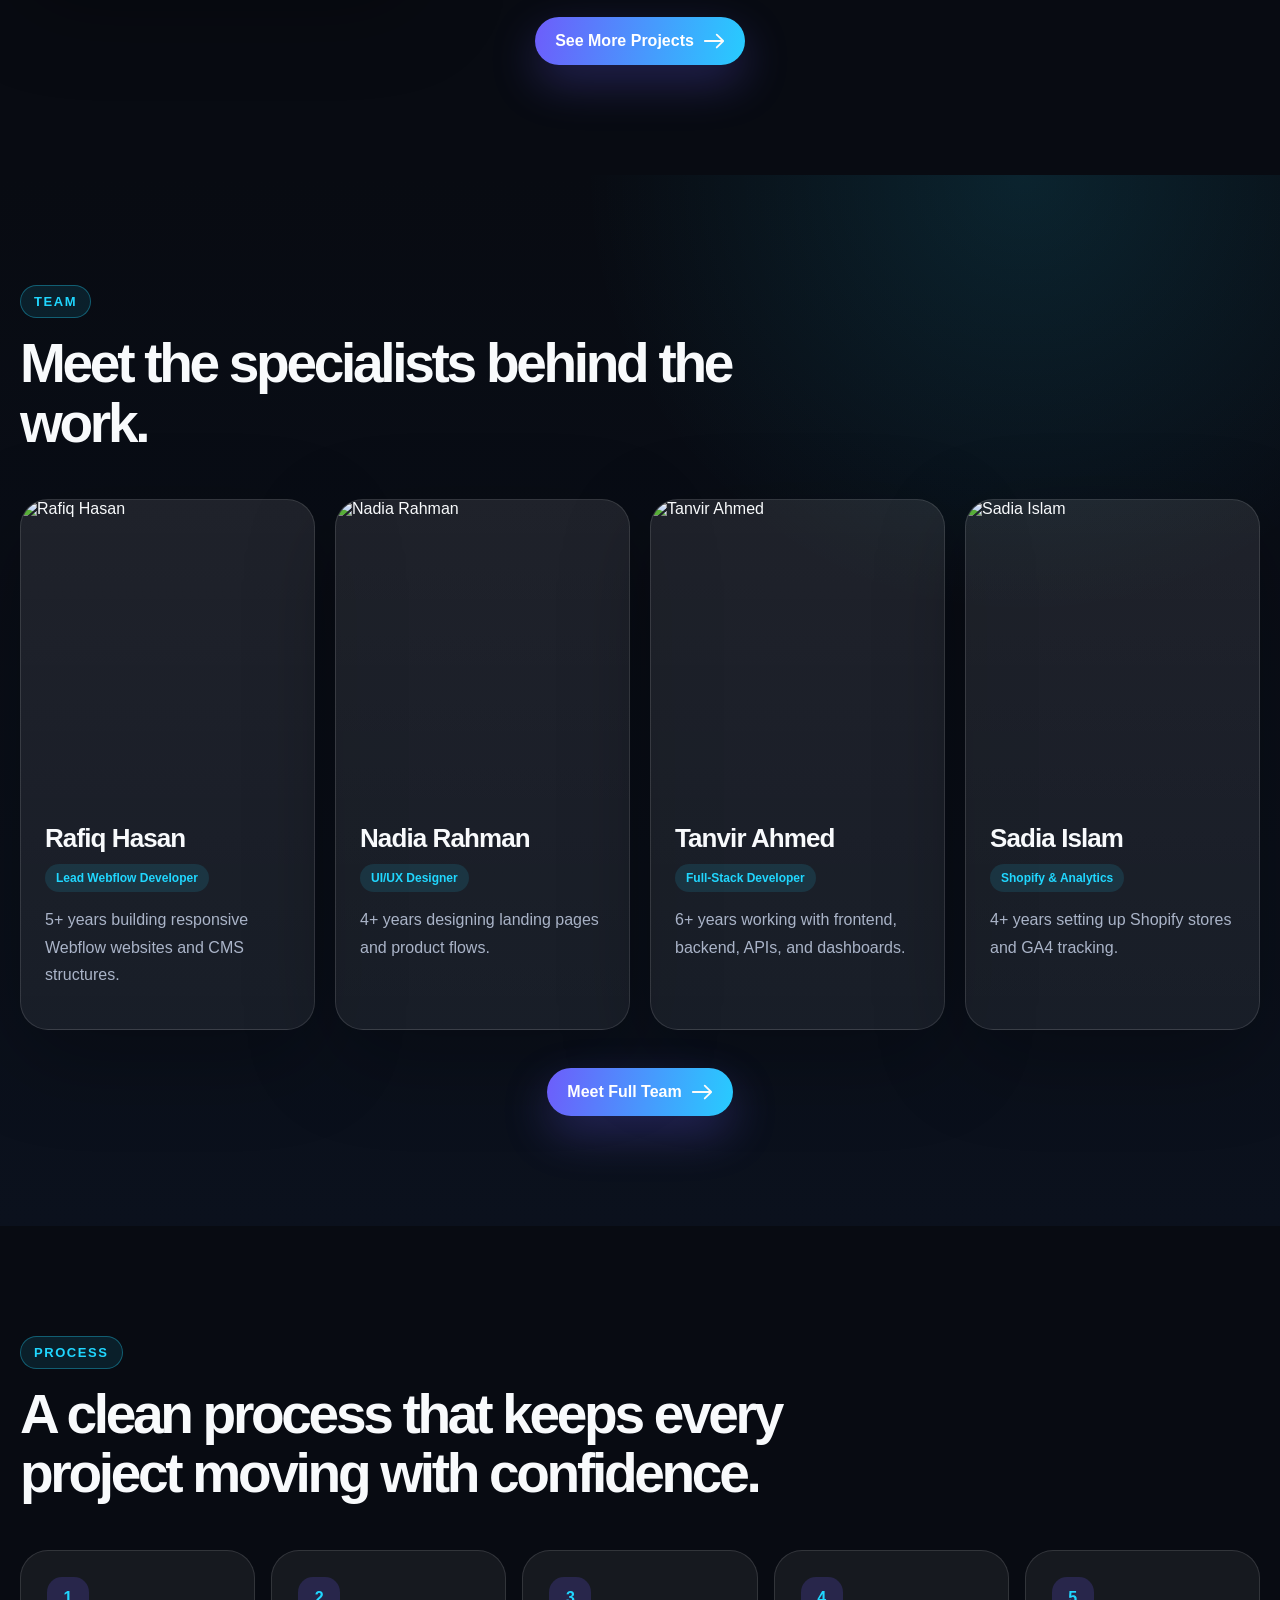
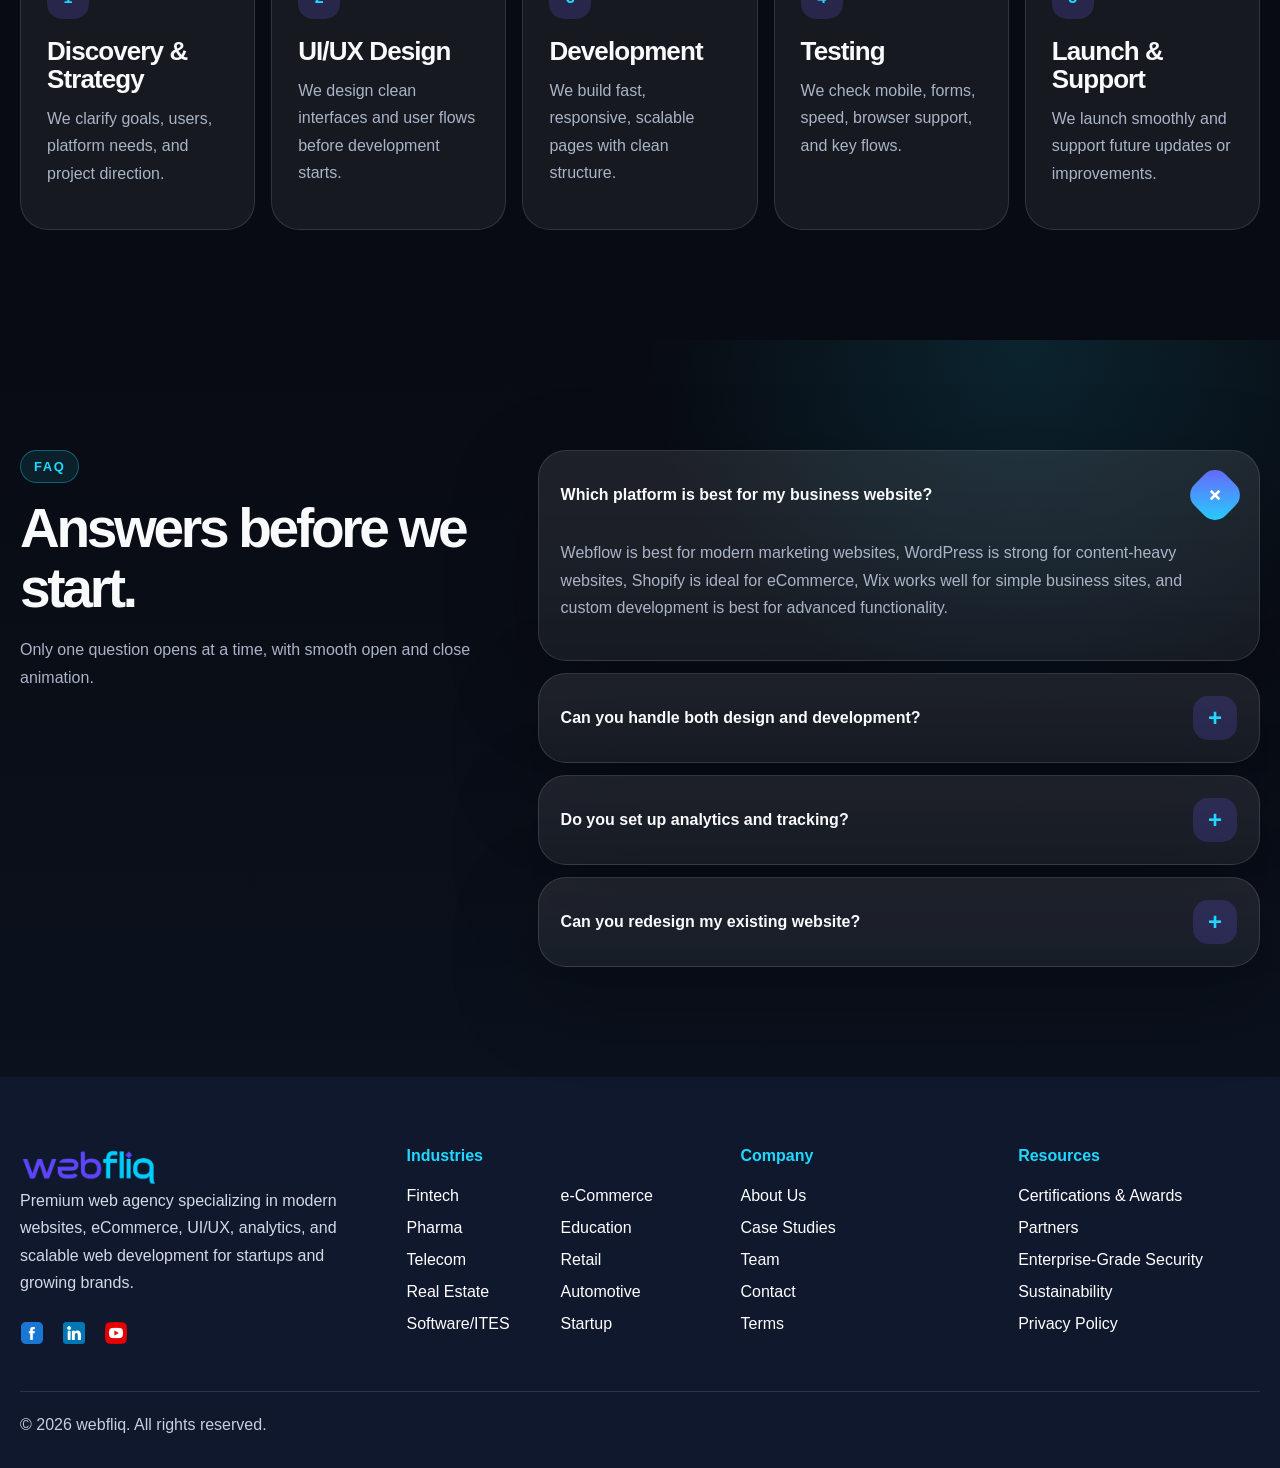
==== commit 5a54c338: "Updated" ====
--- a/index.html
+++ b/index.html
@@ -200,17 +200,28 @@
                 <div class="section-header reveal reveal-up"><span class="eyebrow">Projects</span>
                     <h2>Featured projects designed to look sharp and perform better.</h2>
                 </div>
-                <div class="project-tools reveal reveal-up"><button class="filter-btn active" data-filter="All"
-                        type="button">All</button><button class="filter-btn" data-filter="Webflow"
-                        type="button">Webflow</button><button class="filter-btn" data-filter="Shopify"
-                        type="button">Shopify</button></div>
+                <div class="project-tools reveal reveal-up">
+                    <button class="filter-btn active" data-filter="All" type="button">All</button>
+                    <button class="filter-btn" data-filter="Webflow" type="button">Webflow</button>
+                    <button class="filter-btn" data-filter="Shopify" type="button">Shopify</button>
+                    <button class="filter-btn" data-filter="Frontend" type="button">Frontend</button>
+                    <button class="filter-btn" data-filter="Full Development" type="button">Full Development</button>
+                    <button class="filter-btn" data-filter="CMS" type="button">CMS</button>
+                    <button class="filter-btn" data-filter="Figma to Webflow" type="button">Figma to Webflow</button>
+                    <button class="filter-btn" data-filter="Animation" type="button">Animation</button>
+                    <button class="filter-btn" data-filter="Automation" type="button">Automation</button>
+                    <button class="filter-btn" data-filter="Payment Integration" type="button">Payment Integration</button>
+                    <button class="filter-btn" data-filter="Multi-Step-Form" type="button">Multi Step Form</button>
+                    <button class="filter-btn" data-filter="Localization" type="button">Localization</button>
+                    <button class="filter-btn" data-filter="Membership-System" type="button">Membership System</button>
+                </div>
                 <div class="projects-grid">
                     <a class="project-card reveal reveal-up" href="https://example.com/project-1" target="_blank"
                         data-category="Webflow">
-                        <div class="project-image"><img src="assets/images/project-1.jpg" alt="Nova SaaS Website"></div>
-                        <div class="project-content"><span class="tag">Webflow</span>
-                            <h3>Nova SaaS Website</h3>
-                            <p>A polished SaaS website built for demos, feature storytelling, and launch campaigns.</p>
+                        <div class="project-image"><img src="assets/credit-academy-thumbnail.png" alt="KK Pro"></div>
+                        <div class="project-content"><span class="tag">Webflow</span><span class="tag">Webflow</span>
+                            <h3>KK Pro – Modern Business & Agency Website</h3>
+                            <p>A clean and professional business website built with Webflow, featuring modern UI design, responsive layouts, service showcases, project portfolios, and conversion-focused user experience across all devices.</p>
                             <span class="project-link">Open project <img class="theme-icon theme-icon-dark" src="assets/next-arrow-light.svg" alt="">
                                 <img class="theme-icon theme-icon-light" src="assets/next-arrow-dark.png" alt=""></span>
                         </div>
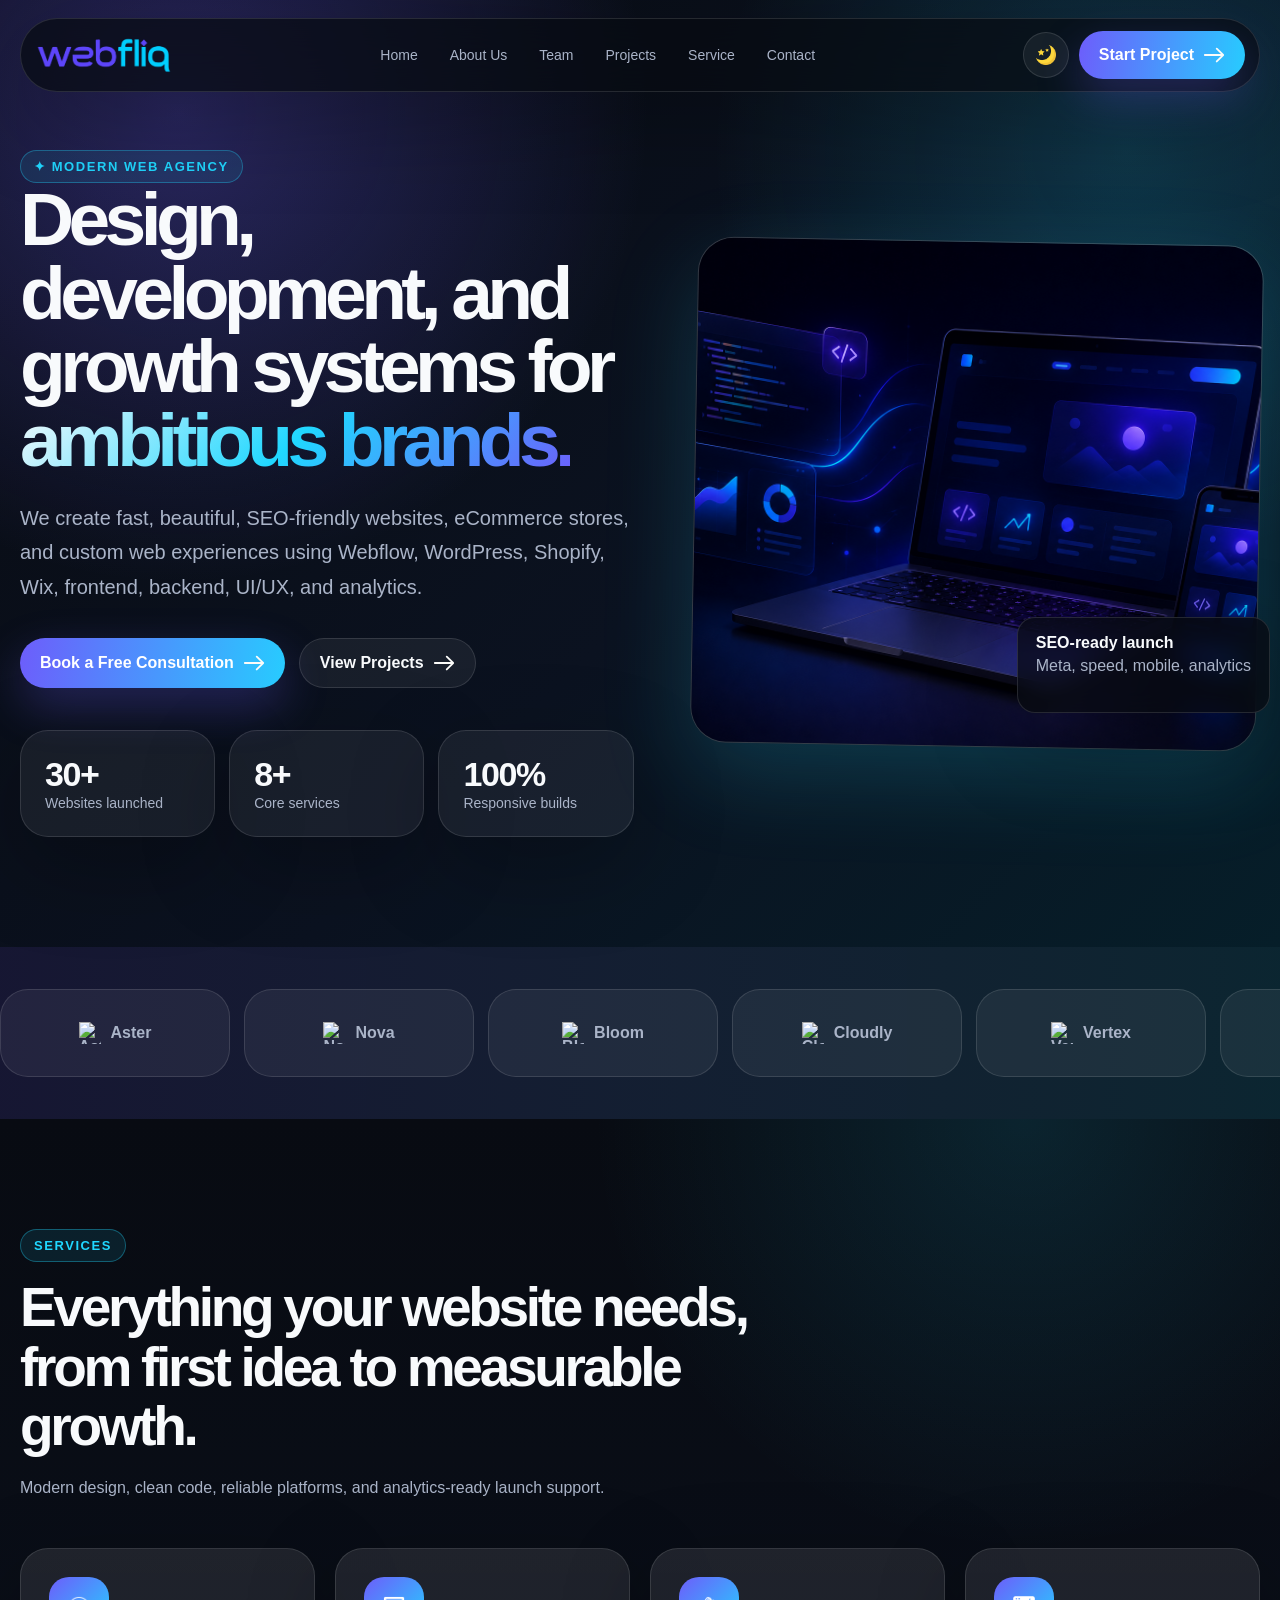
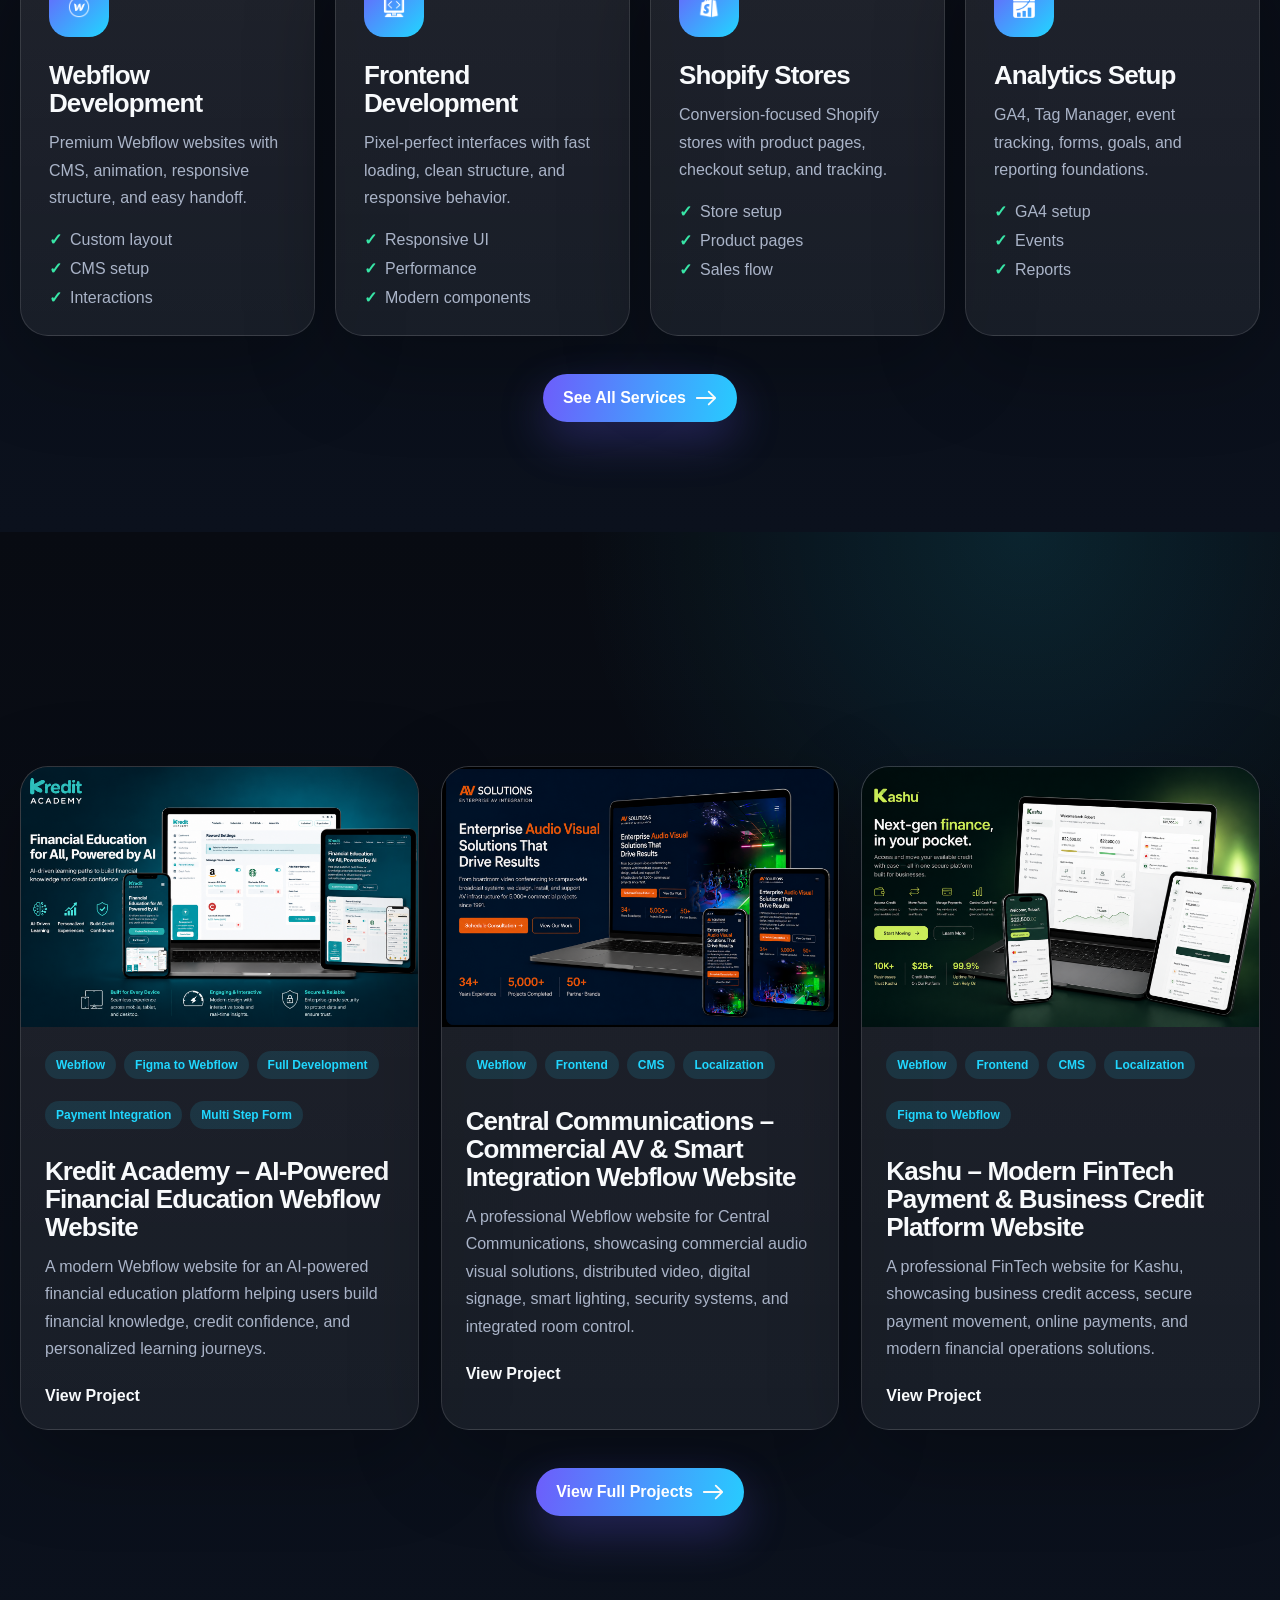
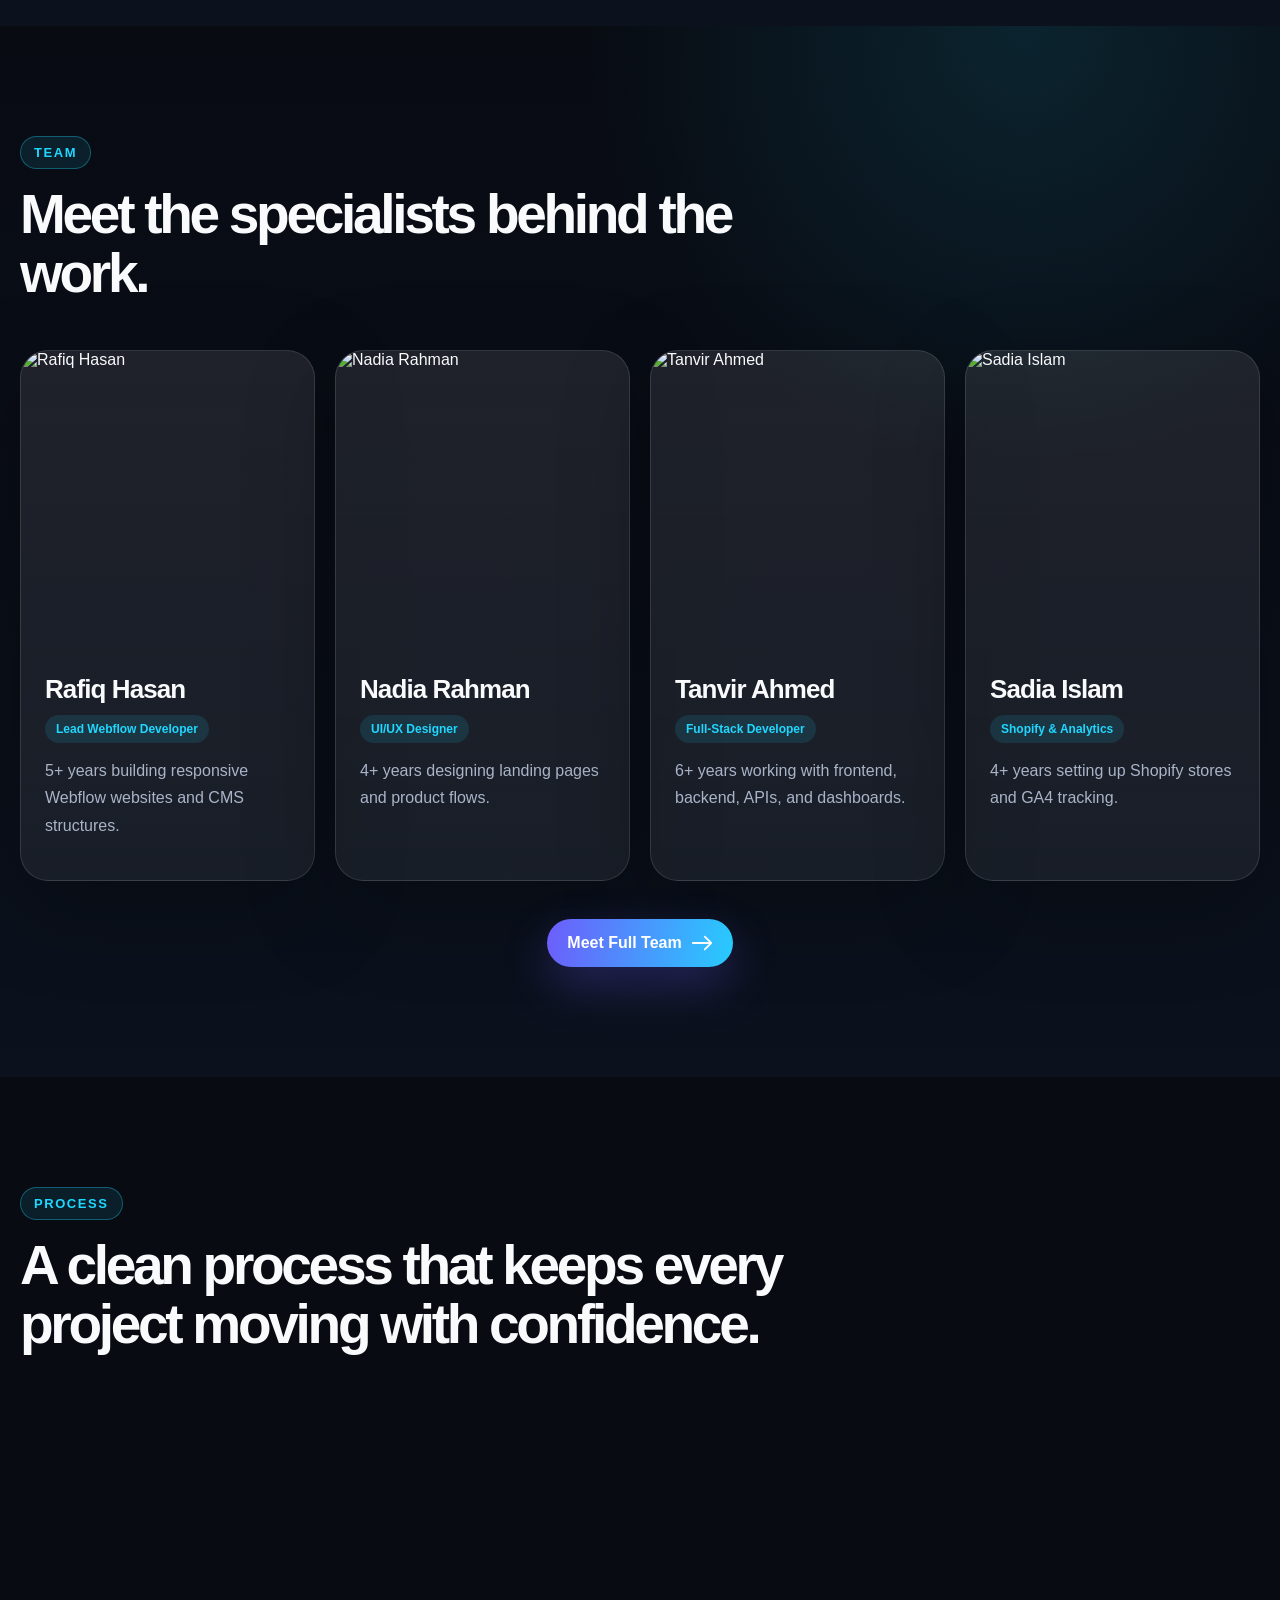
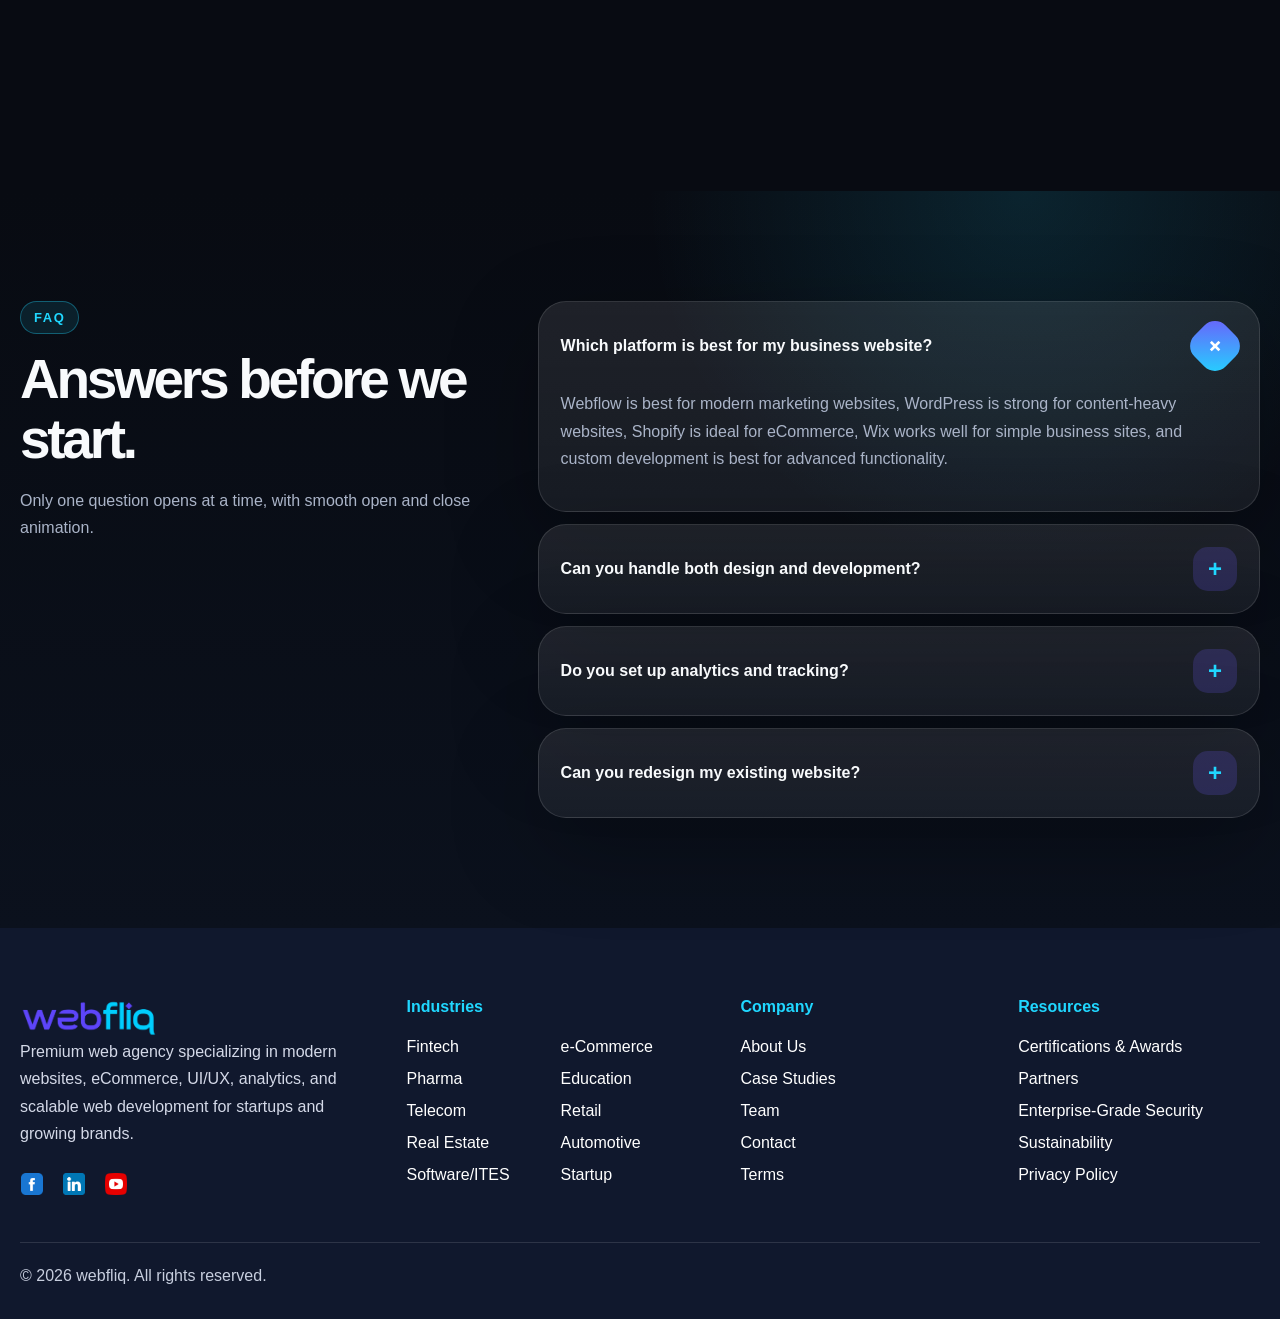
==== commit 88c5b7f3: "Updated" ====
--- a/index.html
+++ b/index.html
@@ -195,7 +195,7 @@
             </div>
         </section>
 
-        <section data-project-root data-per-page="3">
+        <!--<section data-project-root data-per-page="3">
             <div class="container">
                 <div class="section-header reveal reveal-up"><span class="eyebrow">Projects</span>
                     <h2>Featured projects designed to look sharp and perform better.</h2>
@@ -205,12 +205,12 @@
                     <button class="filter-btn" data-filter="Webflow" type="button">Webflow</button>
                     <button class="filter-btn" data-filter="Shopify" type="button">Shopify</button>
                     <button class="filter-btn" data-filter="Frontend" type="button">Frontend</button>
-                    <button class="filter-btn" data-filter="Full Development" type="button">Full Development</button>
+                    <button class="filter-btn" data-filter="Full-Development" type="button">Full Development</button>
                     <button class="filter-btn" data-filter="CMS" type="button">CMS</button>
-                    <button class="filter-btn" data-filter="Figma to Webflow" type="button">Figma to Webflow</button>
+                    <button class="filter-btn" data-filter="Figma-to-Webflow" type="button">Figma to Webflow</button>
                     <button class="filter-btn" data-filter="Animation" type="button">Animation</button>
                     <button class="filter-btn" data-filter="Automation" type="button">Automation</button>
-                    <button class="filter-btn" data-filter="Payment Integration" type="button">Payment Integration</button>
+                    <button class="filter-btn" data-filter="Payment-Integration" type="button">Payment Integration</button>
                     <button class="filter-btn" data-filter="Multi-Step-Form" type="button">Multi Step Form</button>
                     <button class="filter-btn" data-filter="Localization" type="button">Localization</button>
                     <button class="filter-btn" data-filter="Membership-System" type="button">Membership System</button>
@@ -219,7 +219,7 @@
                     <a class="project-card reveal reveal-up" href="https://example.com/project-1" target="_blank"
                         data-category="Webflow">
                         <div class="project-image"><img src="assets/credit-academy-thumbnail.png" alt="KK Pro"></div>
-                        <div class="project-content"><span class="tag">Webflow</span><span class="tag">Webflow</span>
+                        <div class="project-content"><span class="tag">Webflow</span><span class="tag">Full Development</span>
                             <h3>KK Pro – Modern Business & Agency Website</h3>
                             <p>A clean and professional business website built with Webflow, featuring modern UI design, responsive layouts, service showcases, project portfolios, and conversion-focused user experience across all devices.</p>
                             <span class="project-link">Open project <img class="theme-icon theme-icon-dark" src="assets/next-arrow-light.svg" alt="">
@@ -234,8 +234,118 @@
                 <div class="section-action"><a class="btn btn-primary" href="projects.html">See More Projects <img
                             class="btn-icon" src="assets/next-arrow-light.svg" alt=""></a></div>
             </div>
-        </section>
-
+        </section>-->
+        <section class="section-gradient" data-project-root data-per-page="3">
+              <div class="container">
+                  <!-- FILTERS -->
+                  <div class="project-tools reveal reveal-up">
+                      <button class="filter-btn active" data-filter="All" type="button">All</button>
+                      <button class="filter-btn" data-filter="webflow" type="button">Webflow</button>
+                      <button class="filter-btn" data-filter="frontend" type="button">Frontend</button>
+                      <button class="filter-btn" data-filter="full-development" type="button">Full Development</button>
+                      <button class="filter-btn" data-filter="cms" type="button">CMS</button>
+                      <button class="filter-btn" data-filter="figma-to-webflow" type="button">Figma to Webflow</button>
+                      <button class="filter-btn" data-filter="animation" type="button">Animation</button>
+                      <button class="filter-btn" data-filter="automation" type="button">Automation</button>
+                      <button class="filter-btn" data-filter="payment-integration" type="button">Payment Integration</button>
+                      <button class="filter-btn" data-filter="multi-step-form" type="button">Multi Step Form</button>
+                      <button class="filter-btn" data-filter="membership-system" type="button">Membership System</button>
+                      <button class="filter-btn" data-filter="localization" type="button">Localization</button>
+                  </div>
+                  <!-- PROJECTS -->
+                  <div class="projects-grid">
+
+                      <!-- Project 1 -->
+                      <a class="project-card reveal reveal-up"
+                          href="https://kk-pro.webflow.io"
+                          target="_blank"
+                          data-filter-tags="webflow,figma-to-webflow,full-development,payment-integration,multi-step-form">
+
+                          <div class="project-image">
+                              <img src="assets/credit-academy-thumbnail.png" alt="">
+                          </div>
+
+                          <div class="project-content">
+
+                              <!-- Visible Tags -->
+                              <div class="tags">
+                                  <span class="tag">Webflow</span>
+                                  <span class="tag">Figma to Webflow</span>
+                                  <span class="tag">Full Development</span>
+                                  <span class="tag">Payment Integration</span>
+                                  <span class="tag">Multi Step Form</span>
+                              </div>
+
+                              <h3>Kredit Academy – AI-Powered Financial Education Webflow Website</h3>
+
+                              <p>A modern Webflow website for an AI-powered financial education platform helping users build financial knowledge, credit confidence, and personalized learning journeys.</p>
+
+                              <span class="project-link">
+                                  View Project
+                              </span>
+
+                          </div>
+
+                      </a>
+
+                      <!-- Project 2 -->
+                      <a class="project-card reveal reveal-up"
+                          href="https://central-inc.webflow.io"
+                          target="_blank"
+                          data-filter-tags="webflow, fronend,cms,localization ">
+
+                          <div class="project-image">
+                              <img src="assets/av-solutions-thumbnail.png" alt="Central Communications">
+                          </div>
+
+                          <div class="project-content">
+
+                              <div class="tags">
+                                  <span class="tag">Webflow</span>
+                                  <span class="tag">Frontend</span>
+                                  <span class="tag">CMS</span>
+                                  <span class="tag">Localization</span>
+                              </div>
+
+                              <h3>Central Communications – Commercial AV & Smart Integration Webflow Website</h3>
+
+                              <p>A professional Webflow website for Central Communications, showcasing commercial audio visual solutions, distributed video, digital signage, smart lighting, security systems, and integrated room control.</p>
+
+                              <span class="project-link">
+                                  View Project
+                              </span>
+
+                          </div>
+
+                      </a>
+                      <a class="project-card reveal reveal-up"
+                          href="https://www.kashupay.com"
+                          target="_blank"
+                          data-filter-tags="webflow, fronend,cms,localization, figma-to-webflow">
+                          <div class="project-image">
+                              <img src="assets/kasu-pay-thumbnail.png" alt="Kashu – Modern FinTech Payment">
+                          </div>
+                          <div class="project-content">
+                              <div class="tags">
+                                  <span class="tag">Webflow</span>
+                                  <span class="tag">Frontend</span>
+                                  <span class="tag">CMS</span>
+                                  <span class="tag">Localization</span>
+                                  <span class="tag">Figma to Webflow</span>
+                              </div>
+                              <h3>Kashu – Modern FinTech Payment & Business Credit Platform Website</h3>
+                              <p>A professional FinTech website for Kashu, showcasing business credit access, secure payment movement, online payments, and modern financial operations solutions.</p>
+                              <span class="project-link">
+                                  View Project
+                              </span>
+                          </div>
+                      </a>
+                  </div>
+                  <div class="section-action"><a class="btn btn-primary" href="/projects">View Full Projects <img
+                            class="btn-icon" src="assets/next-arrow-light.svg" alt=""></a></div>
+              </div>
+          </section>
+        
         <section class="section-gradient">
             <div class="container">
                 <div class="section-header reveal reveal-up"><span class="eyebrow">Team</span>
--- a/style.css
+++ b/style.css
@@ -335,6 +335,10 @@
     animation: shineMove 2.8s linear infinite;
     pointer-events: none
 }
+.data-page-numbers{
+    display: flex;
+    gap: 10px;
+}
 
 @keyframes shineMove {
     to {
@@ -732,6 +736,22 @@
     font-weight: 900;
     margin-bottom: 14px
 }
+.tags {
+    display: flex;
+    flex-wrap: wrap;
+    gap: 8px;
+    margin-bottom: 14px;
+}
+
+.tag {
+    display: inline-flex;
+    padding: 7px 11px;
+    border-radius: var(--radius-full);
+    background: color-mix(in srgb, var(--cyan) 12%, transparent);
+    color: var(--cyan);
+    font-size: 12px;
+    font-weight: 900;
+}
 
 .project-link {
     display: inline-flex;
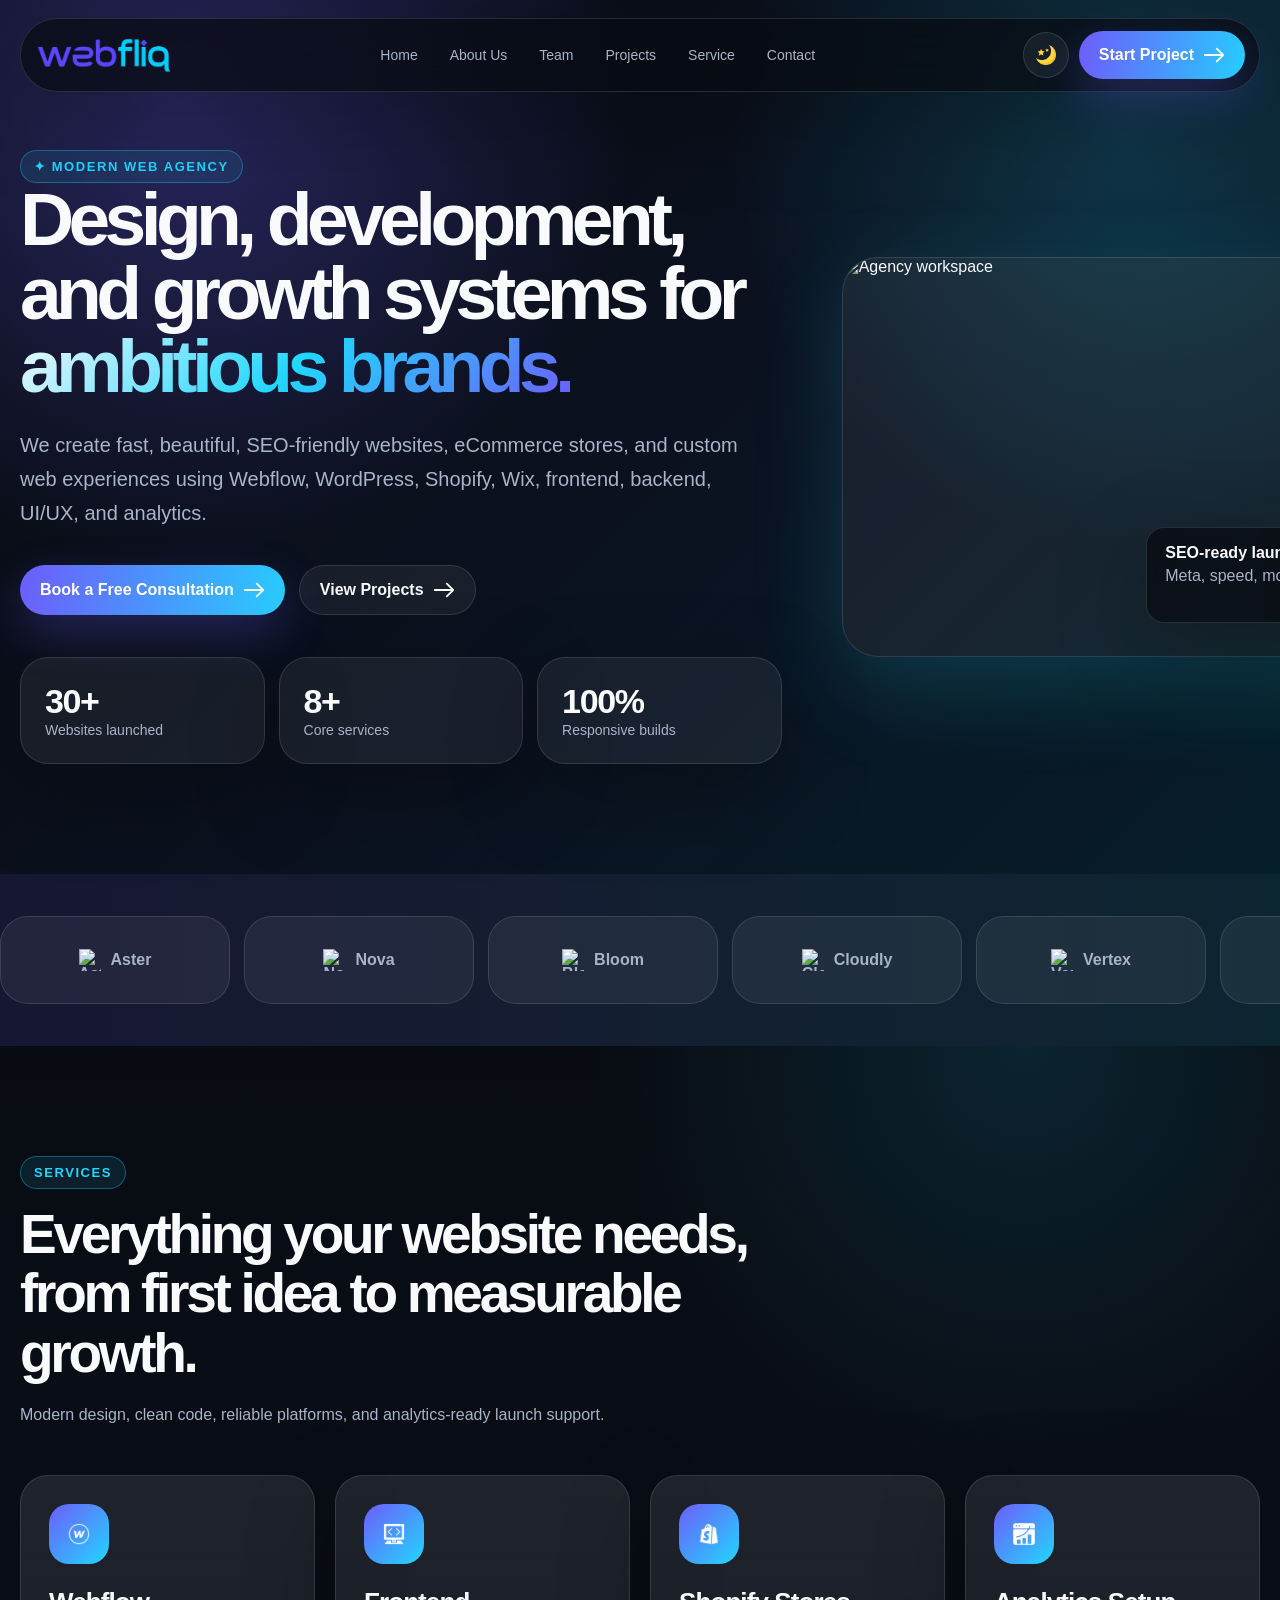
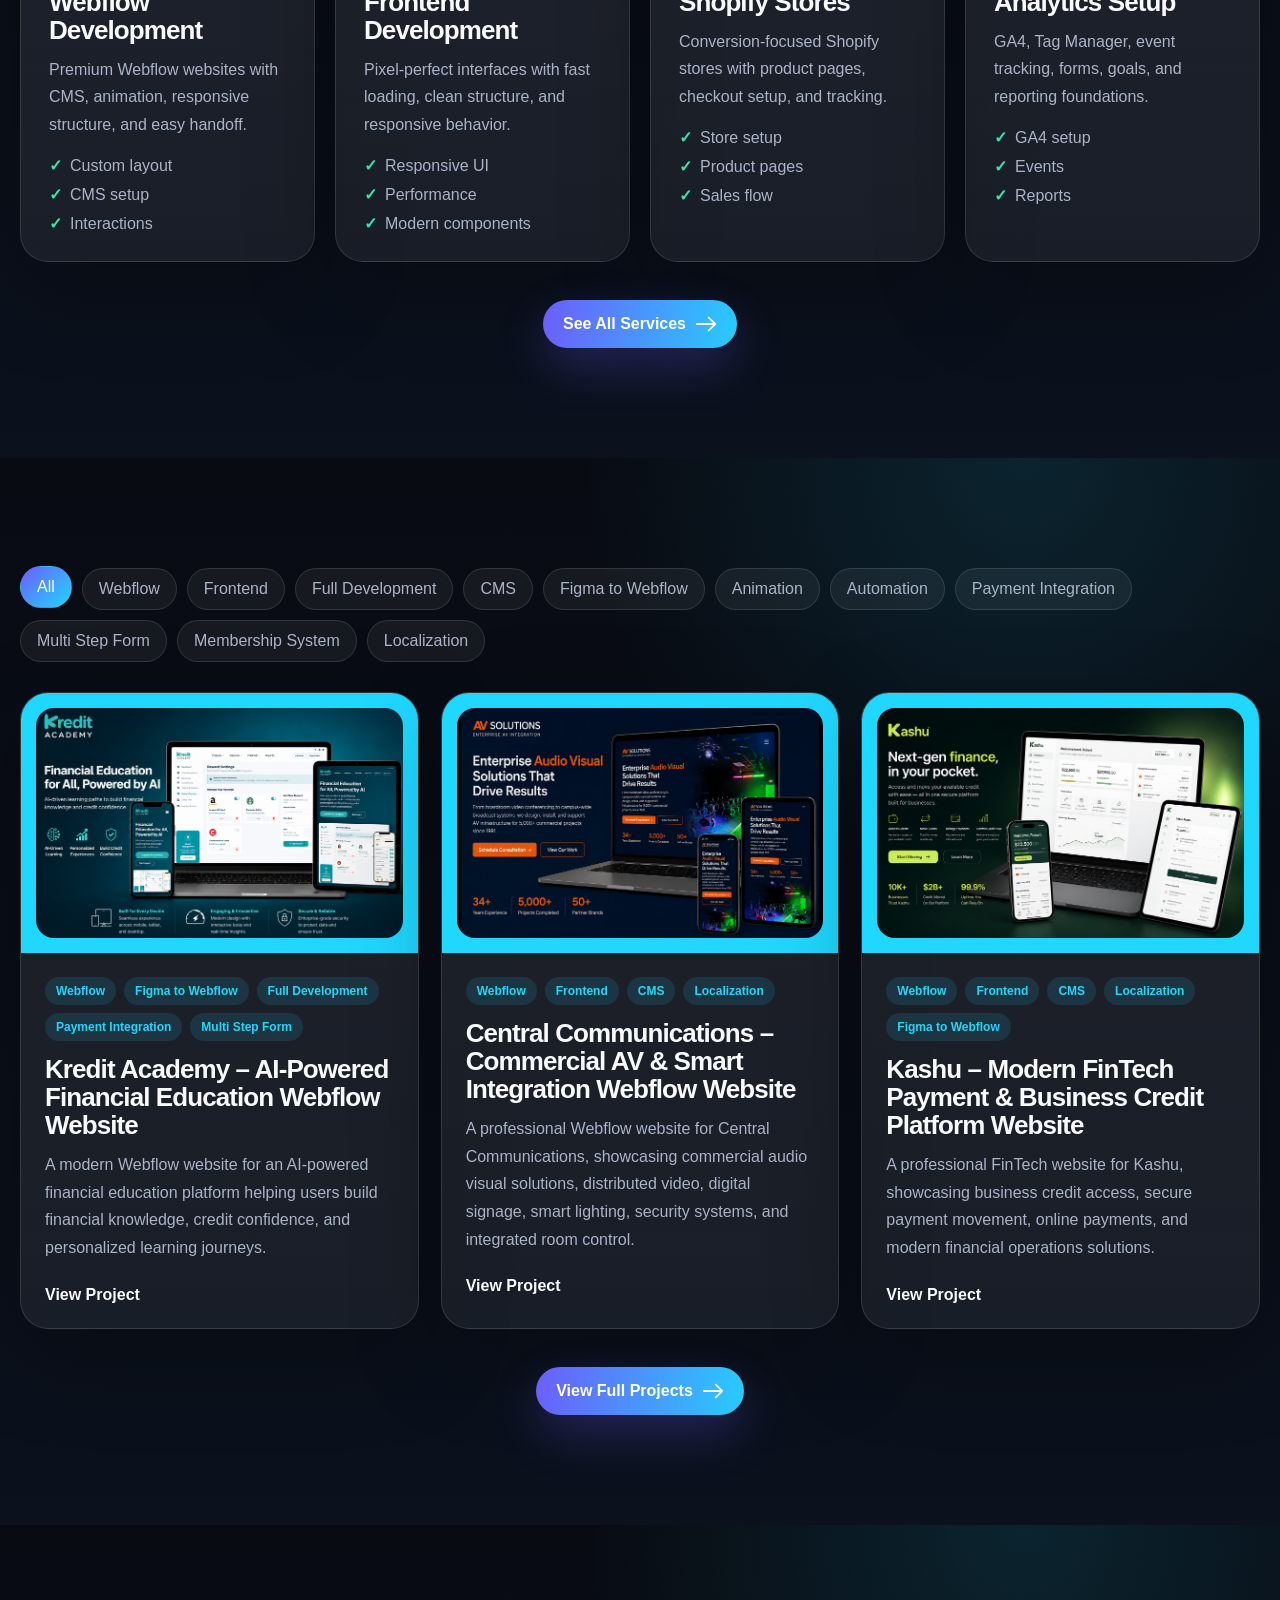
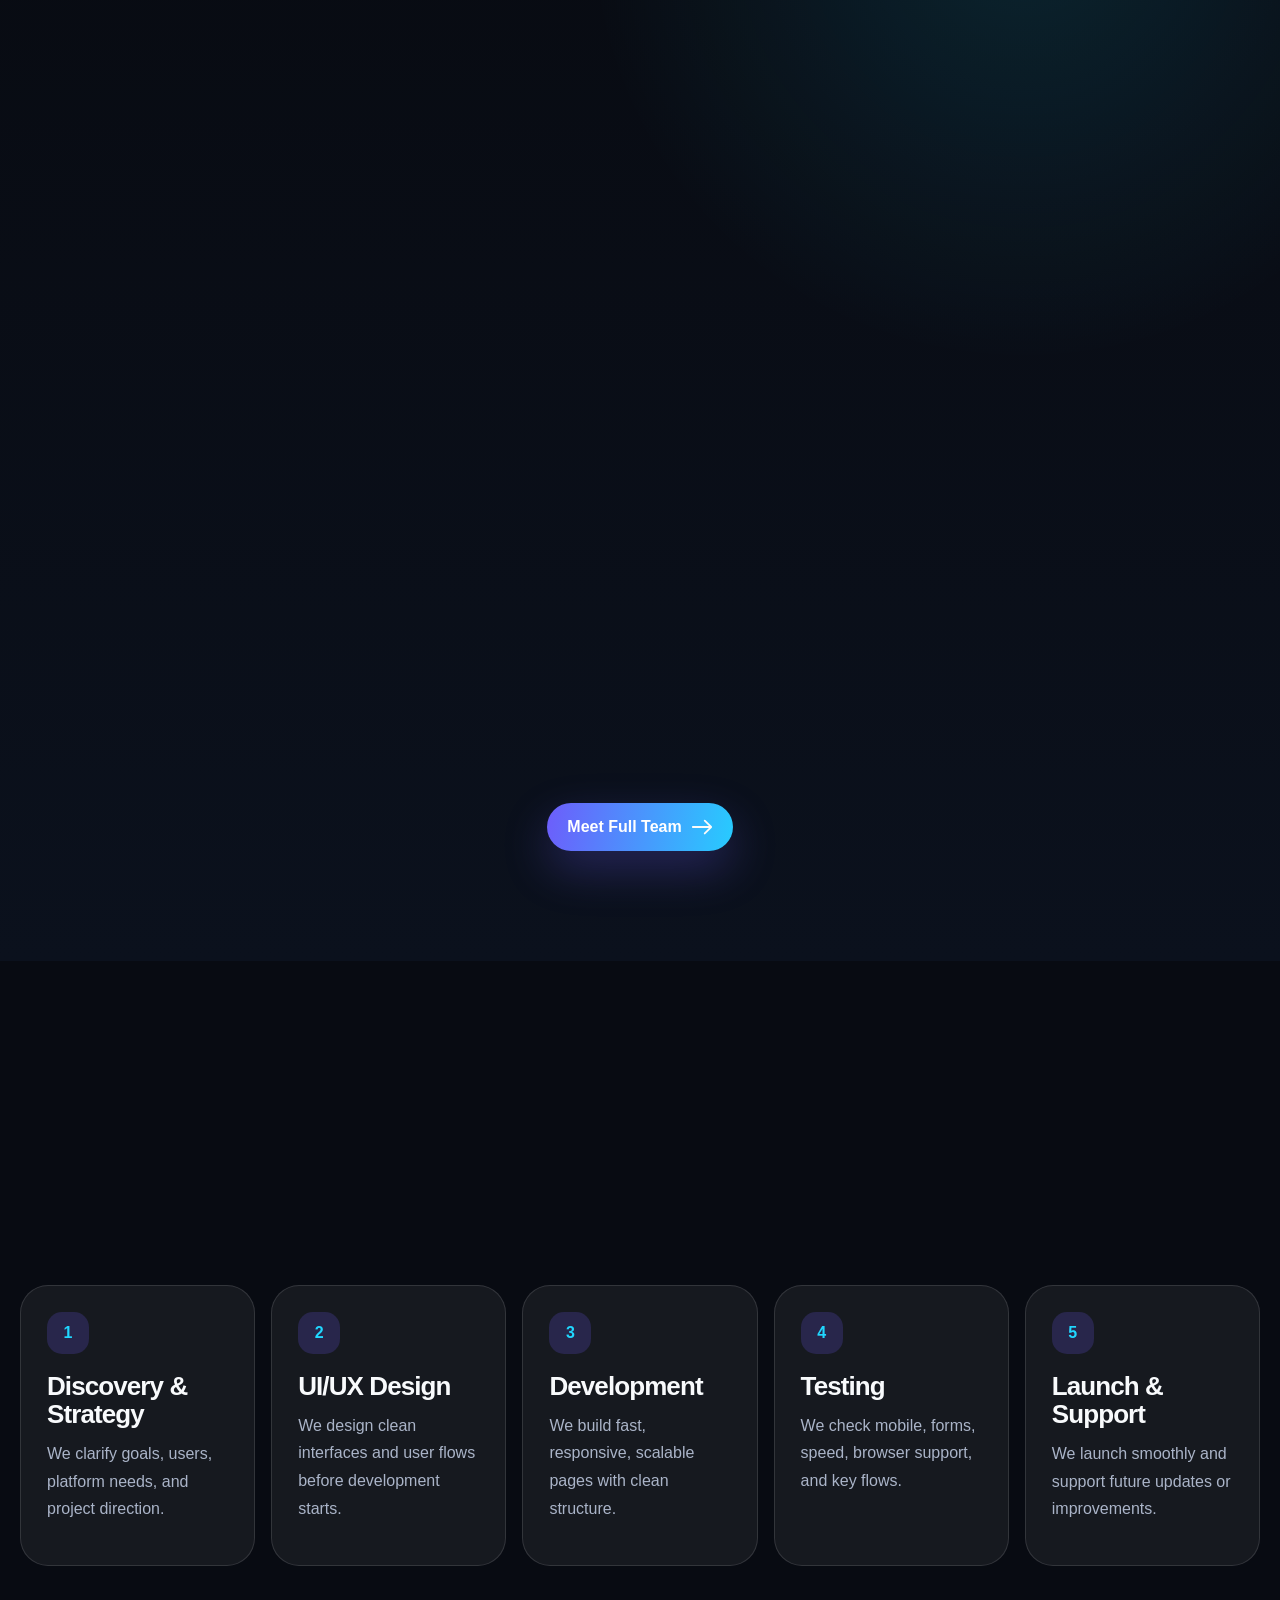
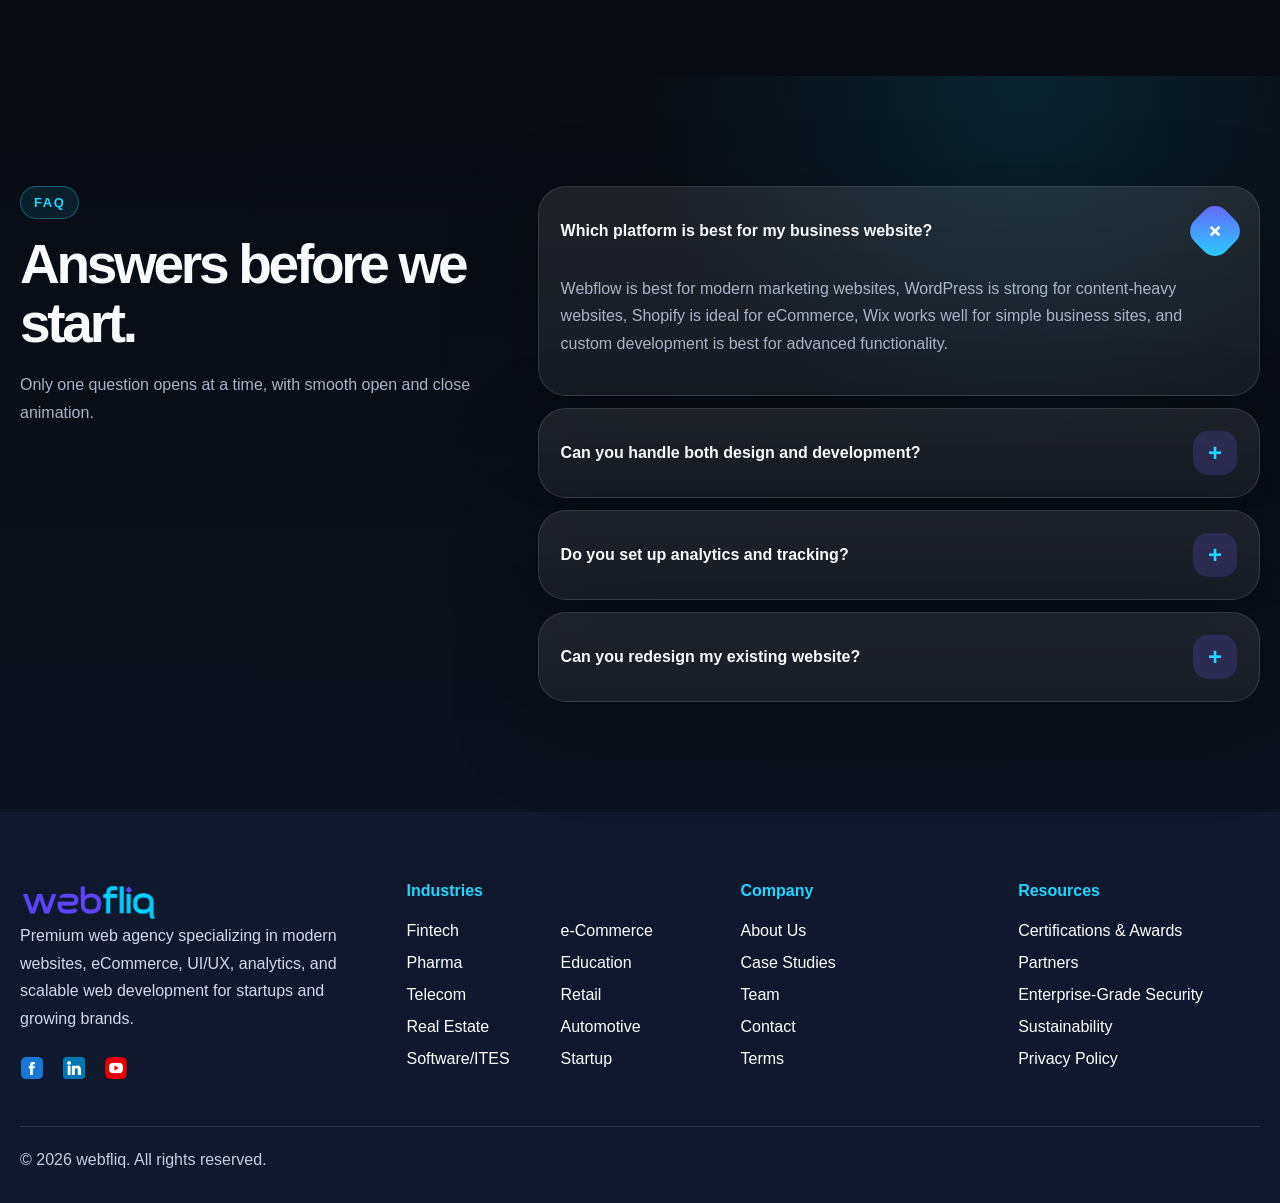
==== commit 109549e2: "Updated" ====
--- a/index.html
+++ b/index.html
@@ -95,7 +95,7 @@
     <main>
         <section class="home-hero">
             <div class="container hero-grid">
-                <div class="reveal reveal-left active">
+                <div class="reveal reveal-left hero-left active">
                     <span class="eyebrow">✦ Modern web agency</span>
                     <h1>Design, development, and growth systems for <span class="gradient-text">ambitious brands.</span>
                     </h1>
@@ -118,8 +118,14 @@
                     </div>
                 </div>
                 <div class="hero-media reveal reveal-right active">
-                    <div class="hero-image-card"><img src="assets/home-hero-img.png"
-                            alt="Modern agency website interface preview"></div>
+                    <div class="hero-image-card">
+                        <div class="hero-slider">
+                            <img src="assets/about-hero.png" alt="Agency team collaborating">
+                            <img src="assets/about-hero-2.png" alt="Agency workspace">
+                            <img src="assets/about-hero-3.png" alt="Creative team meeting">
+                        </div>
+                    </div>
+                    
                     <div class="float-badge"><strong>SEO-ready launch</strong>
                         <p>Meta, speed, mobile, analytics</p>
                     </div>
@@ -262,7 +268,9 @@
                           data-filter-tags="webflow,figma-to-webflow,full-development,payment-integration,multi-step-form">
 
                           <div class="project-image">
-                              <img src="assets/credit-academy-thumbnail.png" alt="">
+                              <div class="project-image-wrap">
+                                <img src="assets/credit-academy-thumbnail.png" alt="">
+                              </div>
                           </div>
 
                           <div class="project-content">
@@ -295,7 +303,10 @@
                           data-filter-tags="webflow, fronend,cms,localization ">
 
                           <div class="project-image">
-                              <img src="assets/av-solutions-thumbnail.png" alt="Central Communications">
+                            <div class="project-image-wrap">
+                                <img src="assets/av-solutions-thumbnail.png" alt="Central Communications">
+                            </div>
+                              
                           </div>
 
                           <div class="project-content">
@@ -323,7 +334,10 @@
                           target="_blank"
                           data-filter-tags="webflow, fronend,cms,localization, figma-to-webflow">
                           <div class="project-image">
-                              <img src="assets/kasu-pay-thumbnail.png" alt="Kashu – Modern FinTech Payment">
+                            <div class="project-image-wrap">
+                                <img src="assets/kasu-pay-thumbnail.png" alt="Kashu – Modern FinTech Payment">
+                            </div>
+                              
                           </div>
                           <div class="project-content">
                               <div class="tags">
--- a/style.css
+++ b/style.css
@@ -402,10 +402,10 @@
 }
 
 .hero-grid {
-    display: grid;
-    grid-template-columns: 1.04fr .96fr;
+    display: flex;
+    justify-content: space-between;
     gap: 60px;
-    align-items: center
+    align-items: center;
 }
 
 .hero-actions {
@@ -414,9 +414,12 @@
     flex-wrap: wrap;
     margin-top: 34px
 }
-
+.hero-left{
+    width: 60%;
+}
 .hero-media {
-    position: relative
+    position: relative;
+    width: 40%;
 }
 
 .hero-image-card {
@@ -425,12 +428,33 @@
     border-radius: var(--radius-xl);
     background: var(--surface);
     box-shadow: var(--shadow-glow);
-    transform: rotate(1deg);
-    transition: var(--transition)
+    /*transform: rotate(1deg);
+    transition: var(--transition)*/
+}
+.hero-image-card {
+  width: 100%;
+  height: 400px; /* nijer design onujayi change korte paro */
+  overflow: hidden;
+
+  position: relative;
+}
+
+.hero-slider {
+  display: flex;
+  width: 100%;
+  height: 100%;
+  transition: transform 0.8s ease-in-out;
+}
+
+.hero-slider img {
+  min-width: 100%;
+  height: 100%;
+  object-fit: cover;
+  display: block;
 }
 
 .hero-image-card:hover {
-    transform: rotate(0) translateY(-8px)
+    /*transform: rotate(0) translateY(-8px)*/
 }
 
 .hero-image-card img {
@@ -711,11 +735,18 @@
 
 .project-image {
     height: 260px;
-    overflow: hidden
+    overflow: hidden;
+    padding: 15px;
+    background-color: var(--cyan);
 }
 
 .project-image img {
-    transition: transform .6s ease
+    transition: transform .6s ease;
+    height: 230px;
+}
+.project-image-wrap{
+    overflow: hidden;
+    border-radius: var(--radius-md);
 }
 
 .project-card:hover .project-image img {
@@ -734,7 +765,7 @@
     color: var(--cyan);
     font-size: 12px;
     font-weight: 900;
-    margin-bottom: 14px
+    /*margin-bottom: 14px;*/
 }
 .tags {
     display: flex;
@@ -1326,7 +1357,7 @@
     .contact-grid,
     .contact-box,
     .faq-layout {
-        grid-template-columns: 1fr
+        grid-template-columns: 1fr;
     }
 
     .page-hero,
@@ -1364,6 +1395,12 @@
     .project-image {
         height: 230px
     }
+    .project-image-wrap{
+        padding: 10px;
+    }
+    .project-image img{
+        height: 210px;
+    }
 
     .team-image {
         height: 260px
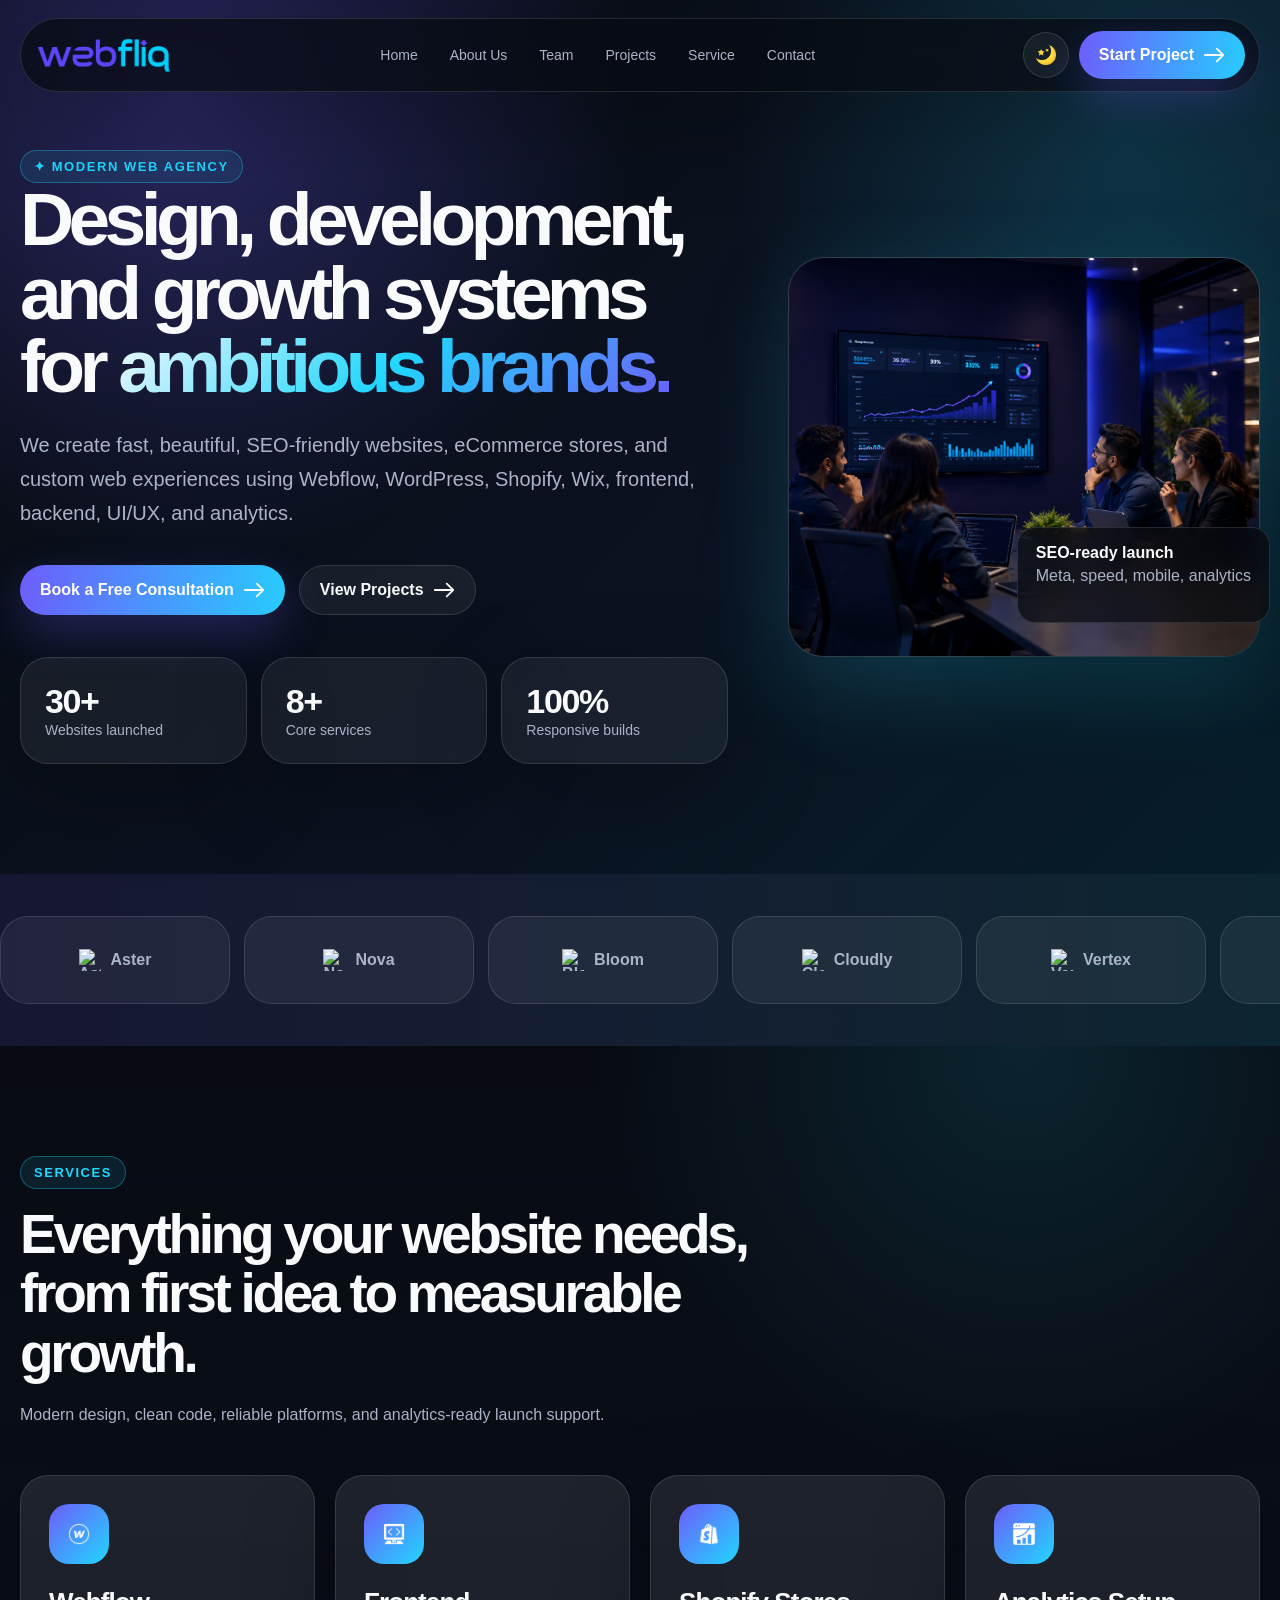
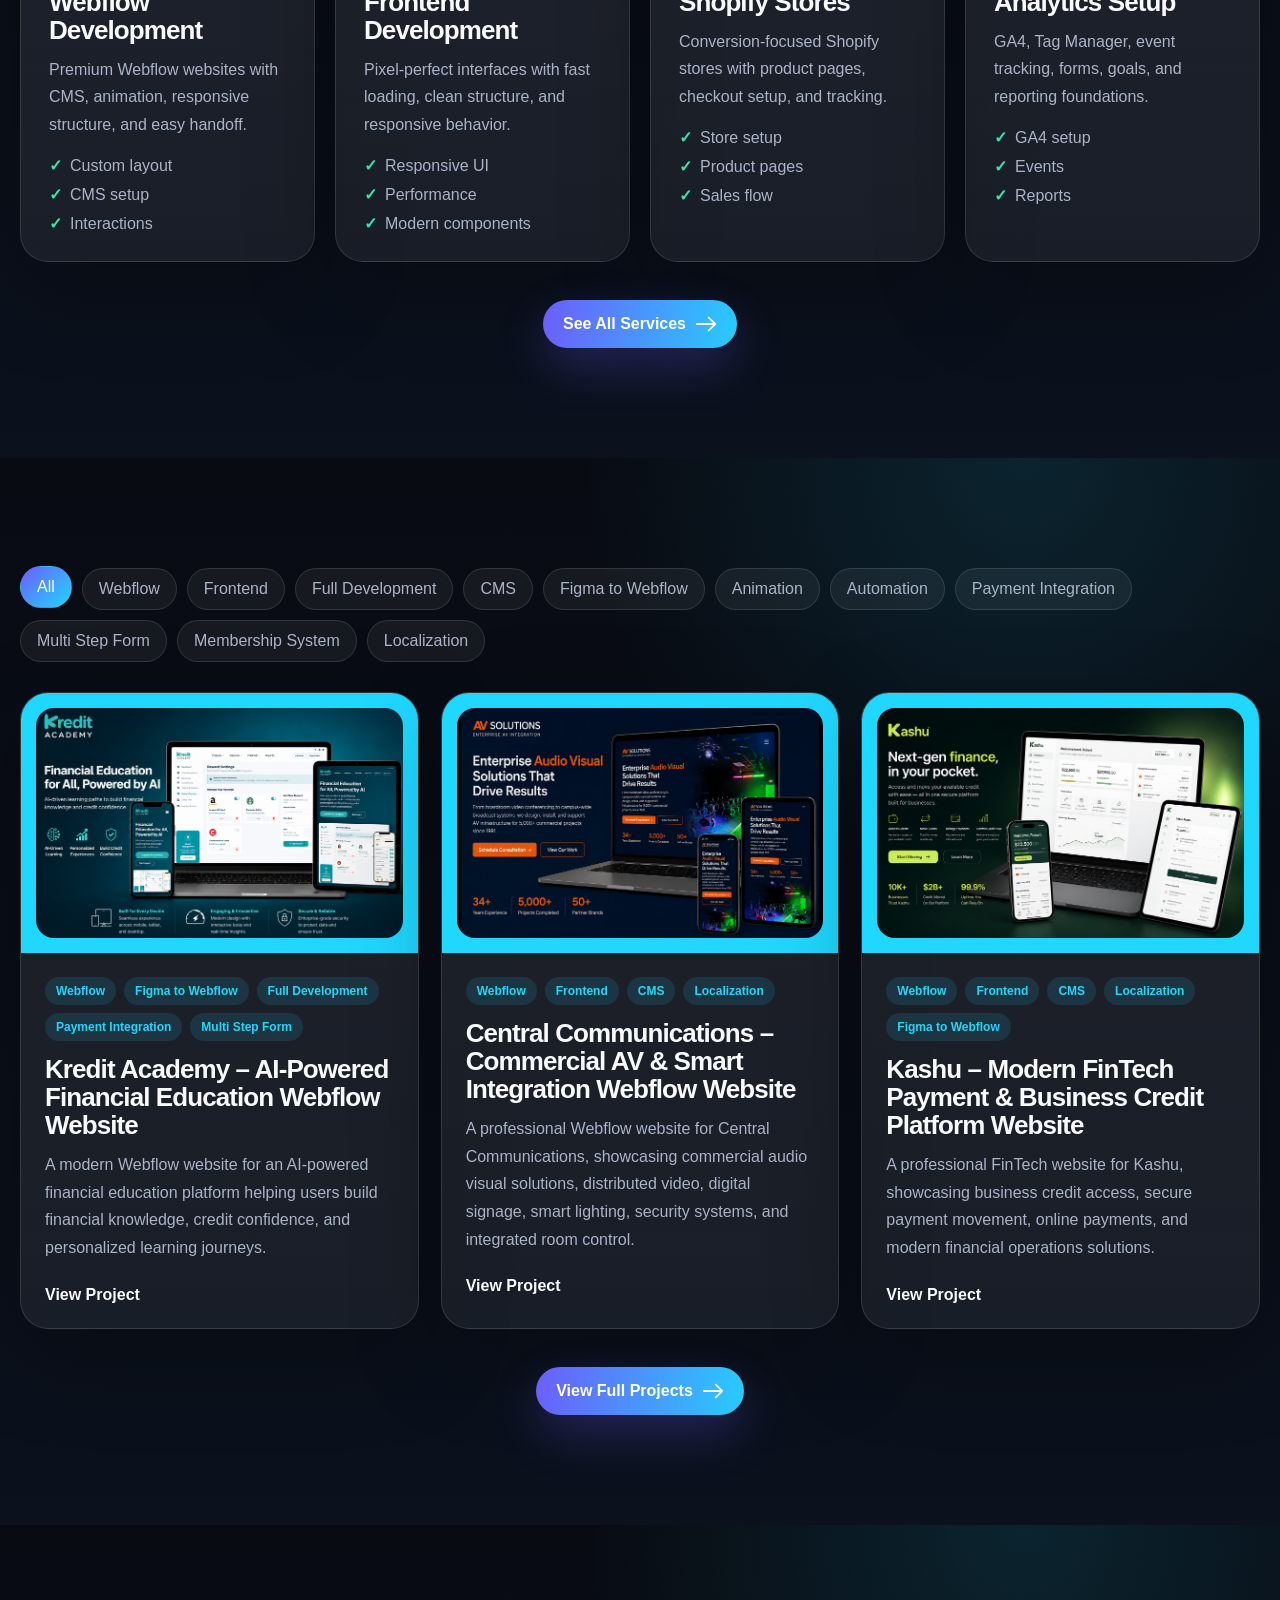
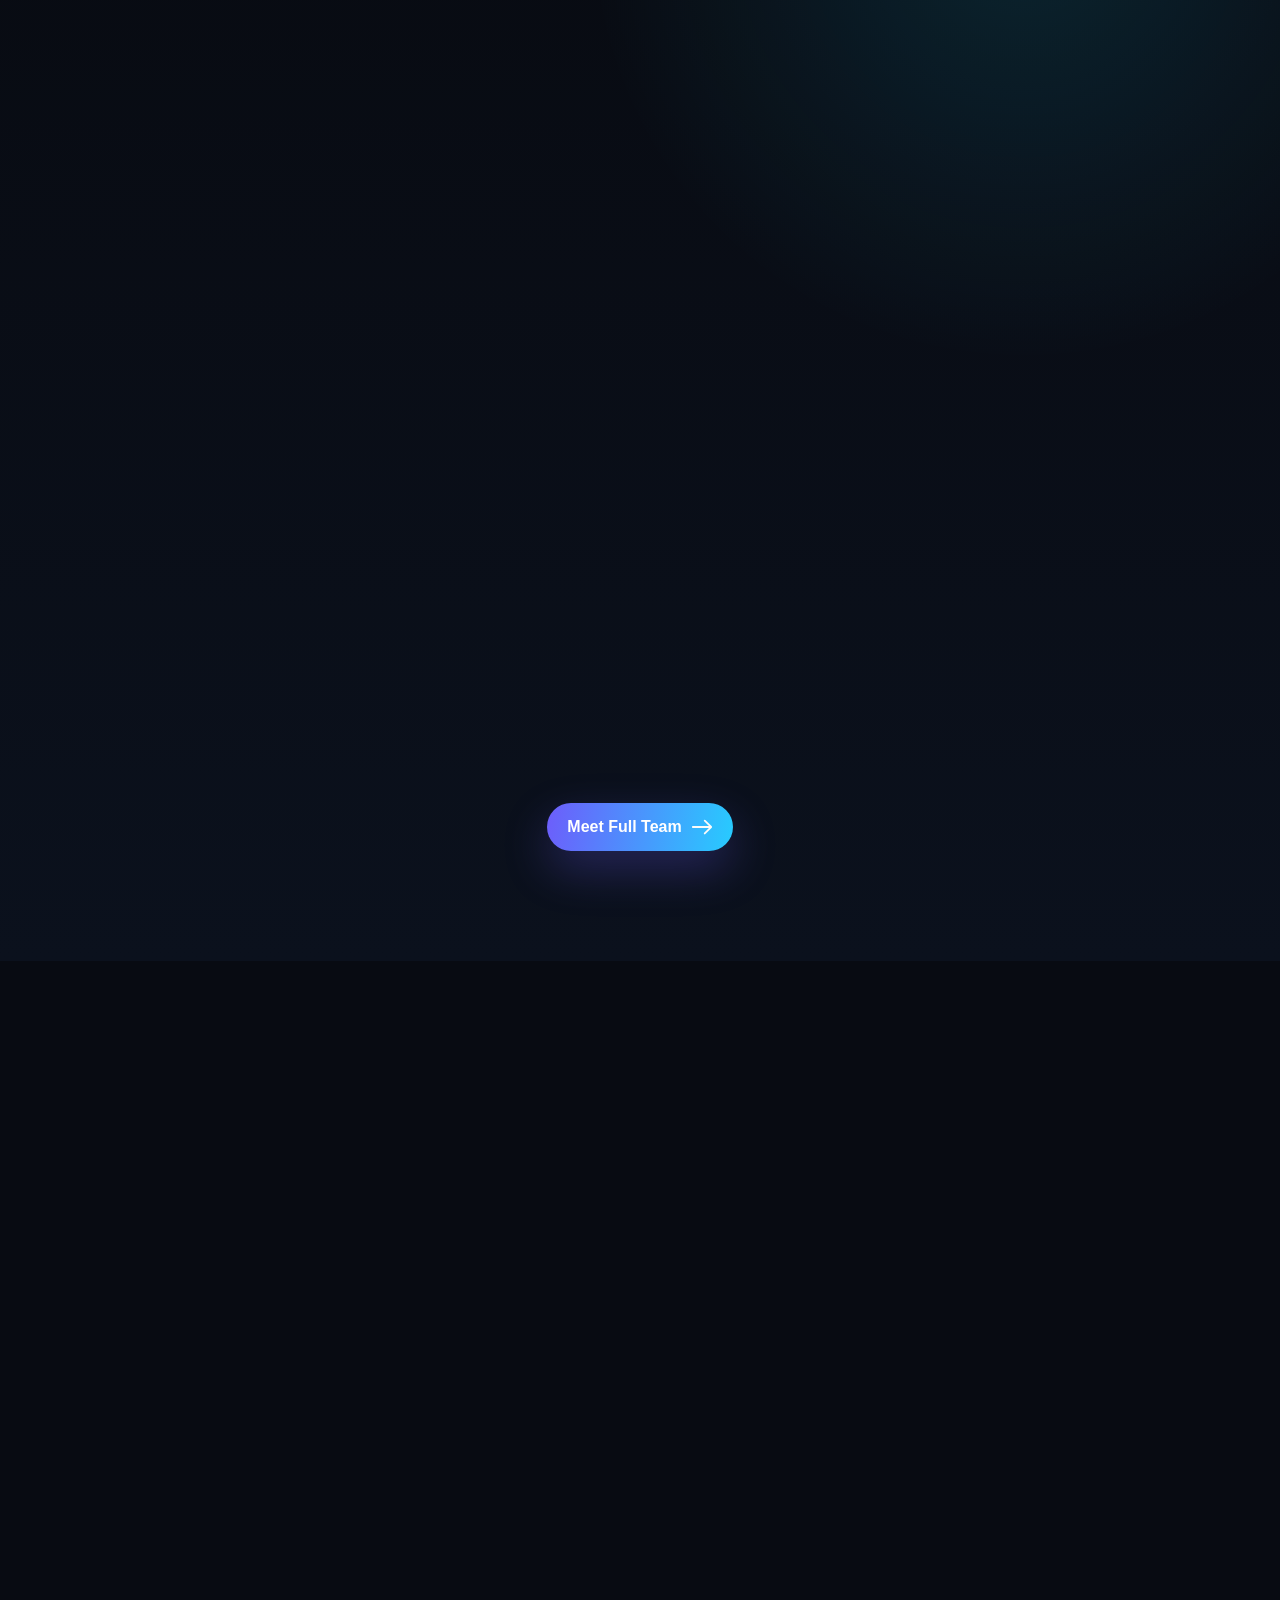
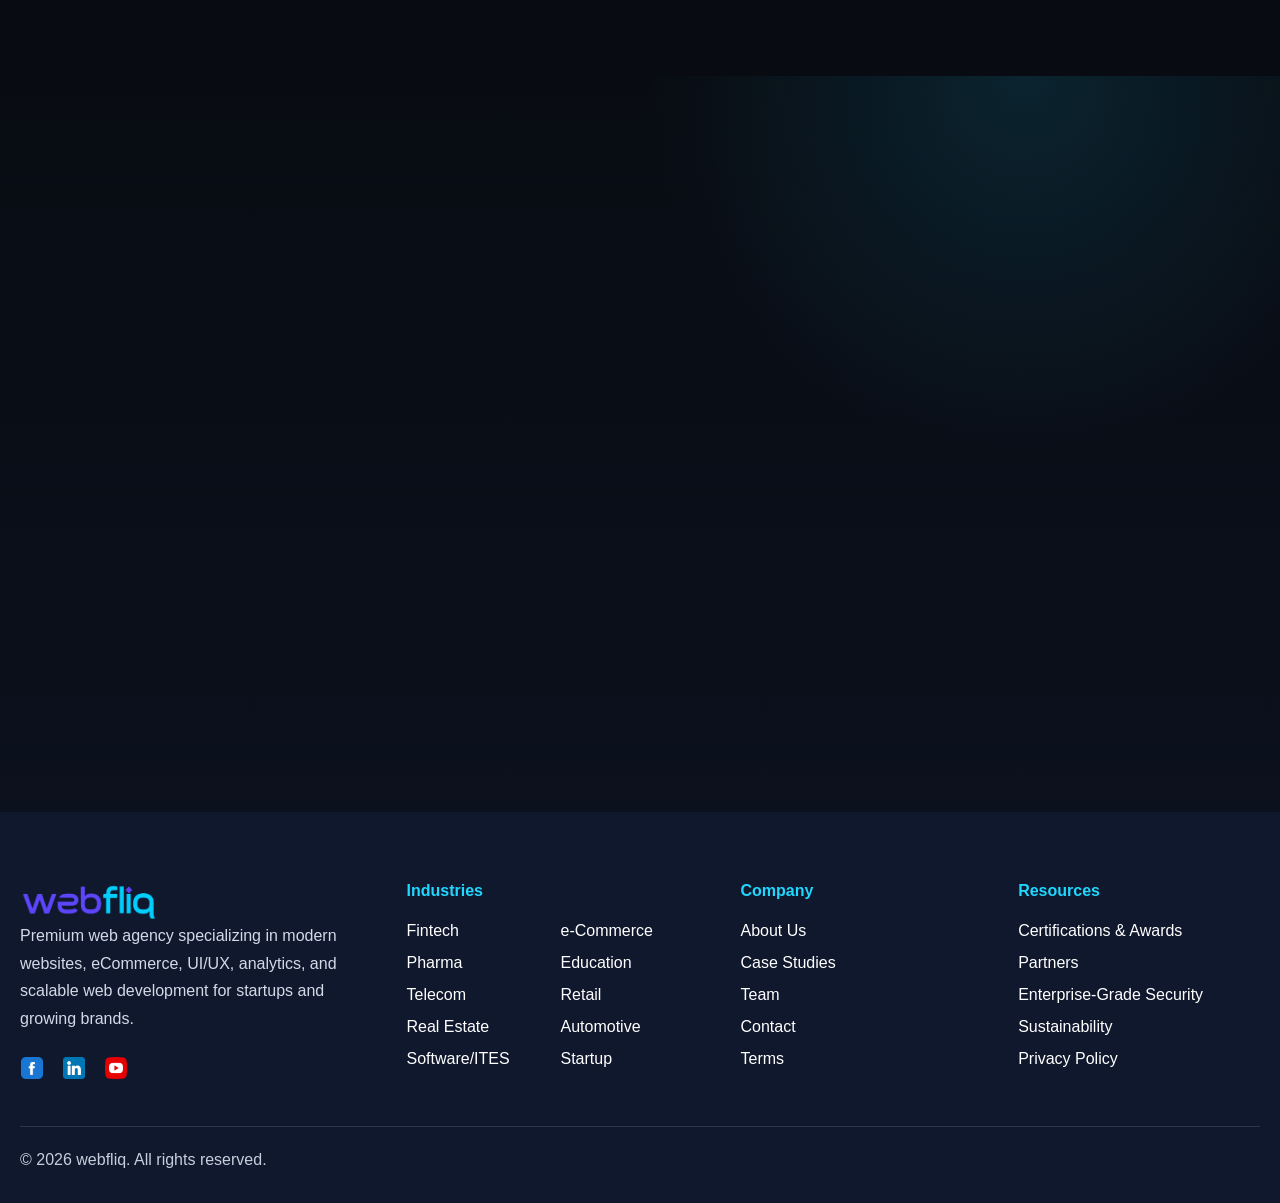
==== commit f1c61373: "Updated" ====
--- a/index.html
+++ b/index.html
@@ -120,9 +120,12 @@
                 <div class="hero-media reveal reveal-right active">
                     <div class="hero-image-card">
                         <div class="hero-slider">
-                            <img src="assets/about-hero.png" alt="Agency team collaborating">
-                            <img src="assets/about-hero-2.png" alt="Agency workspace">
-                            <img src="assets/about-hero-3.png" alt="Creative team meeting">
+                            <img src="assets/home-slider-image-1.png" alt="Agency team collaborating">
+                            <img src="assets/home-slider-image-2.png" alt="Agency workspace">
+                            <img src="assets/home-slider-image-3.png" alt="Creative team meeting">
+                            <img src="assets/home-slider-image-4.png" alt="Agency team collaborating">
+                            <img src="assets/home-slider-image-5.png" alt="Agency workspace">
+                            <img src="assets/home-hero-img.png" alt="Agency workspace">
                         </div>
                     </div>
                     
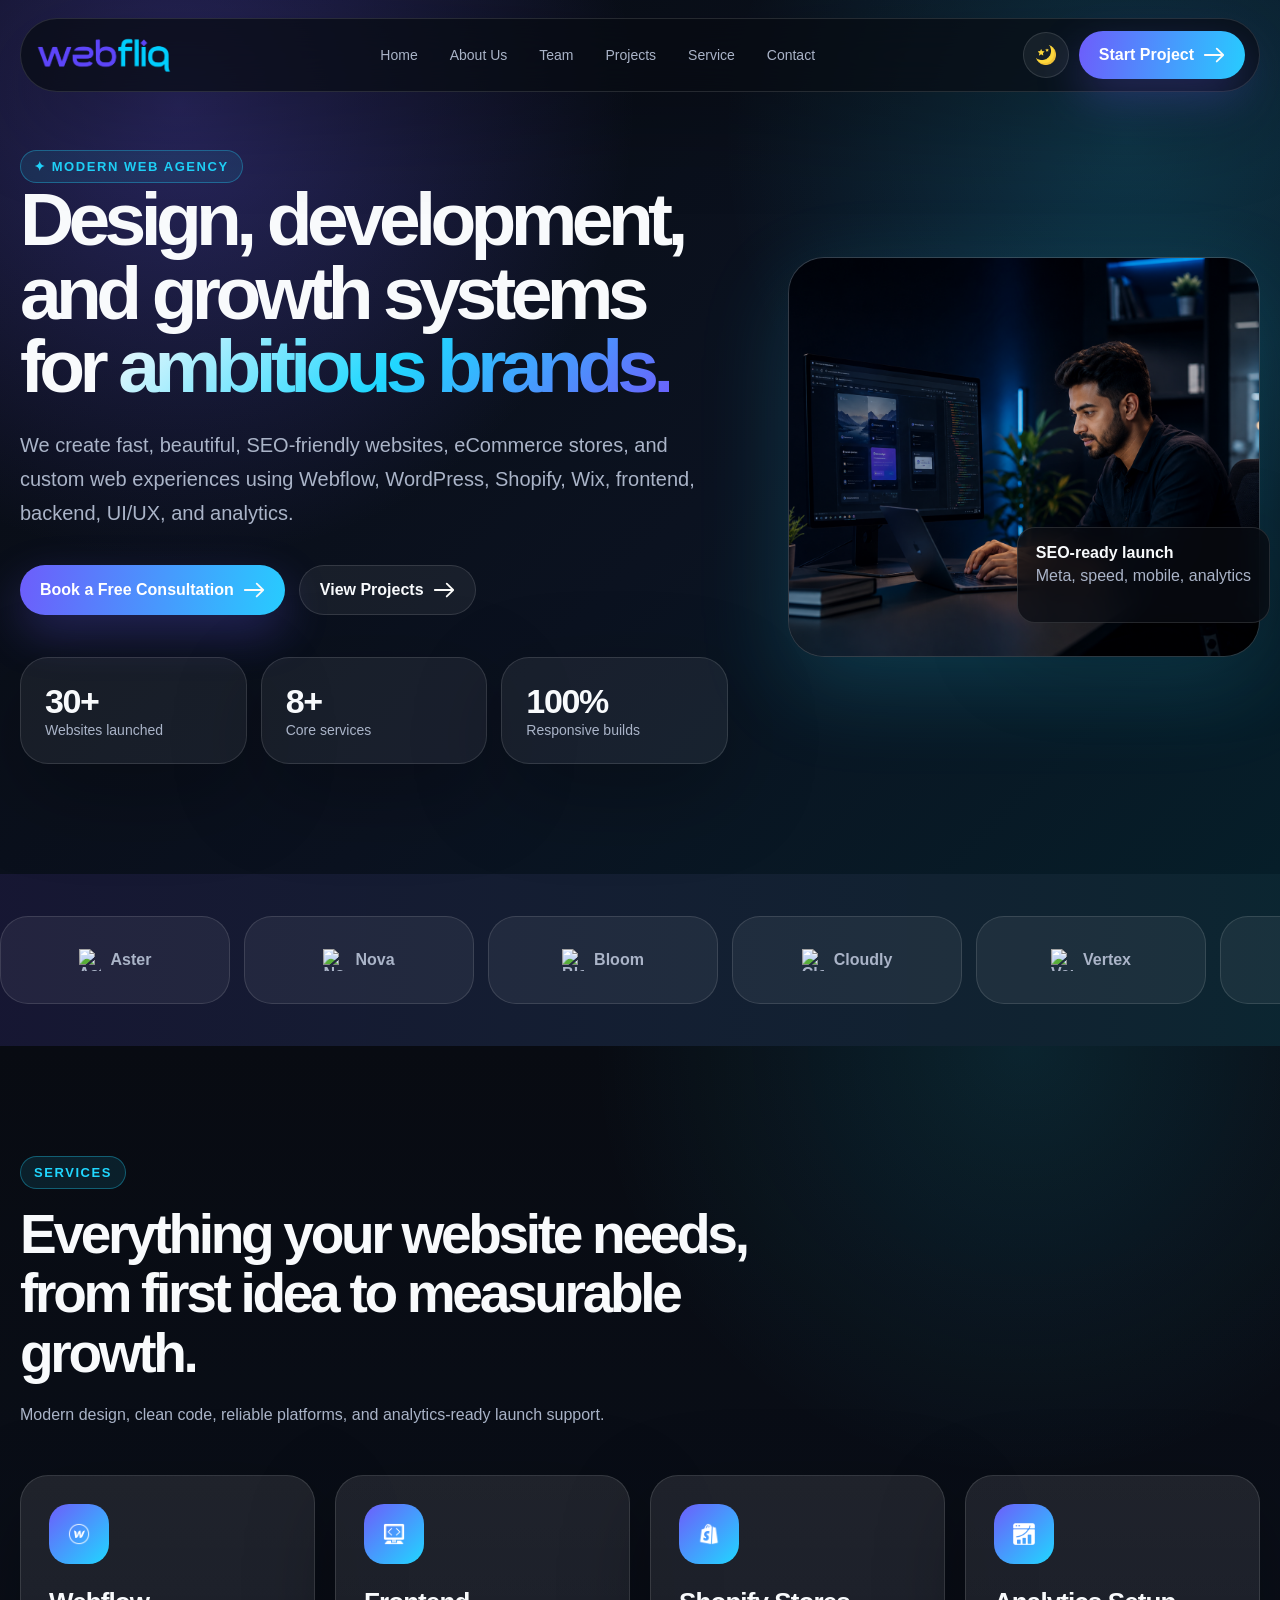
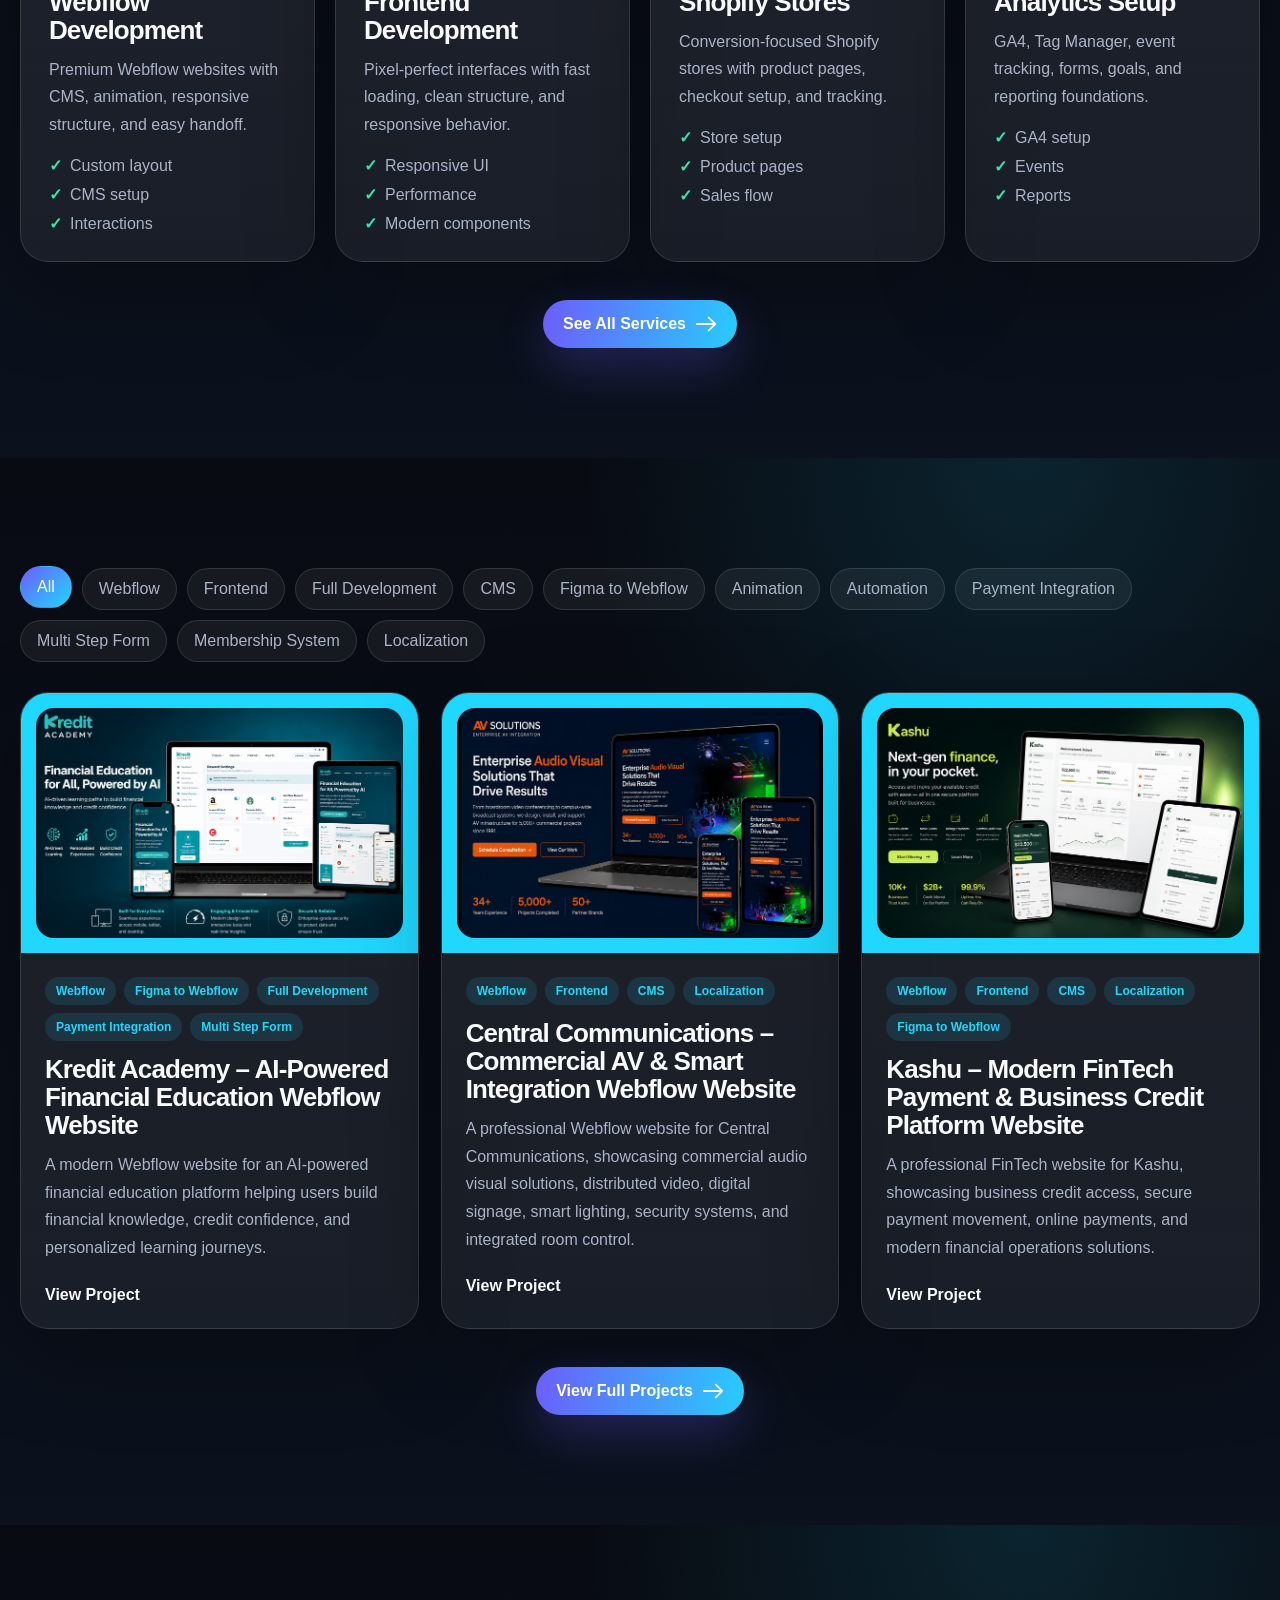
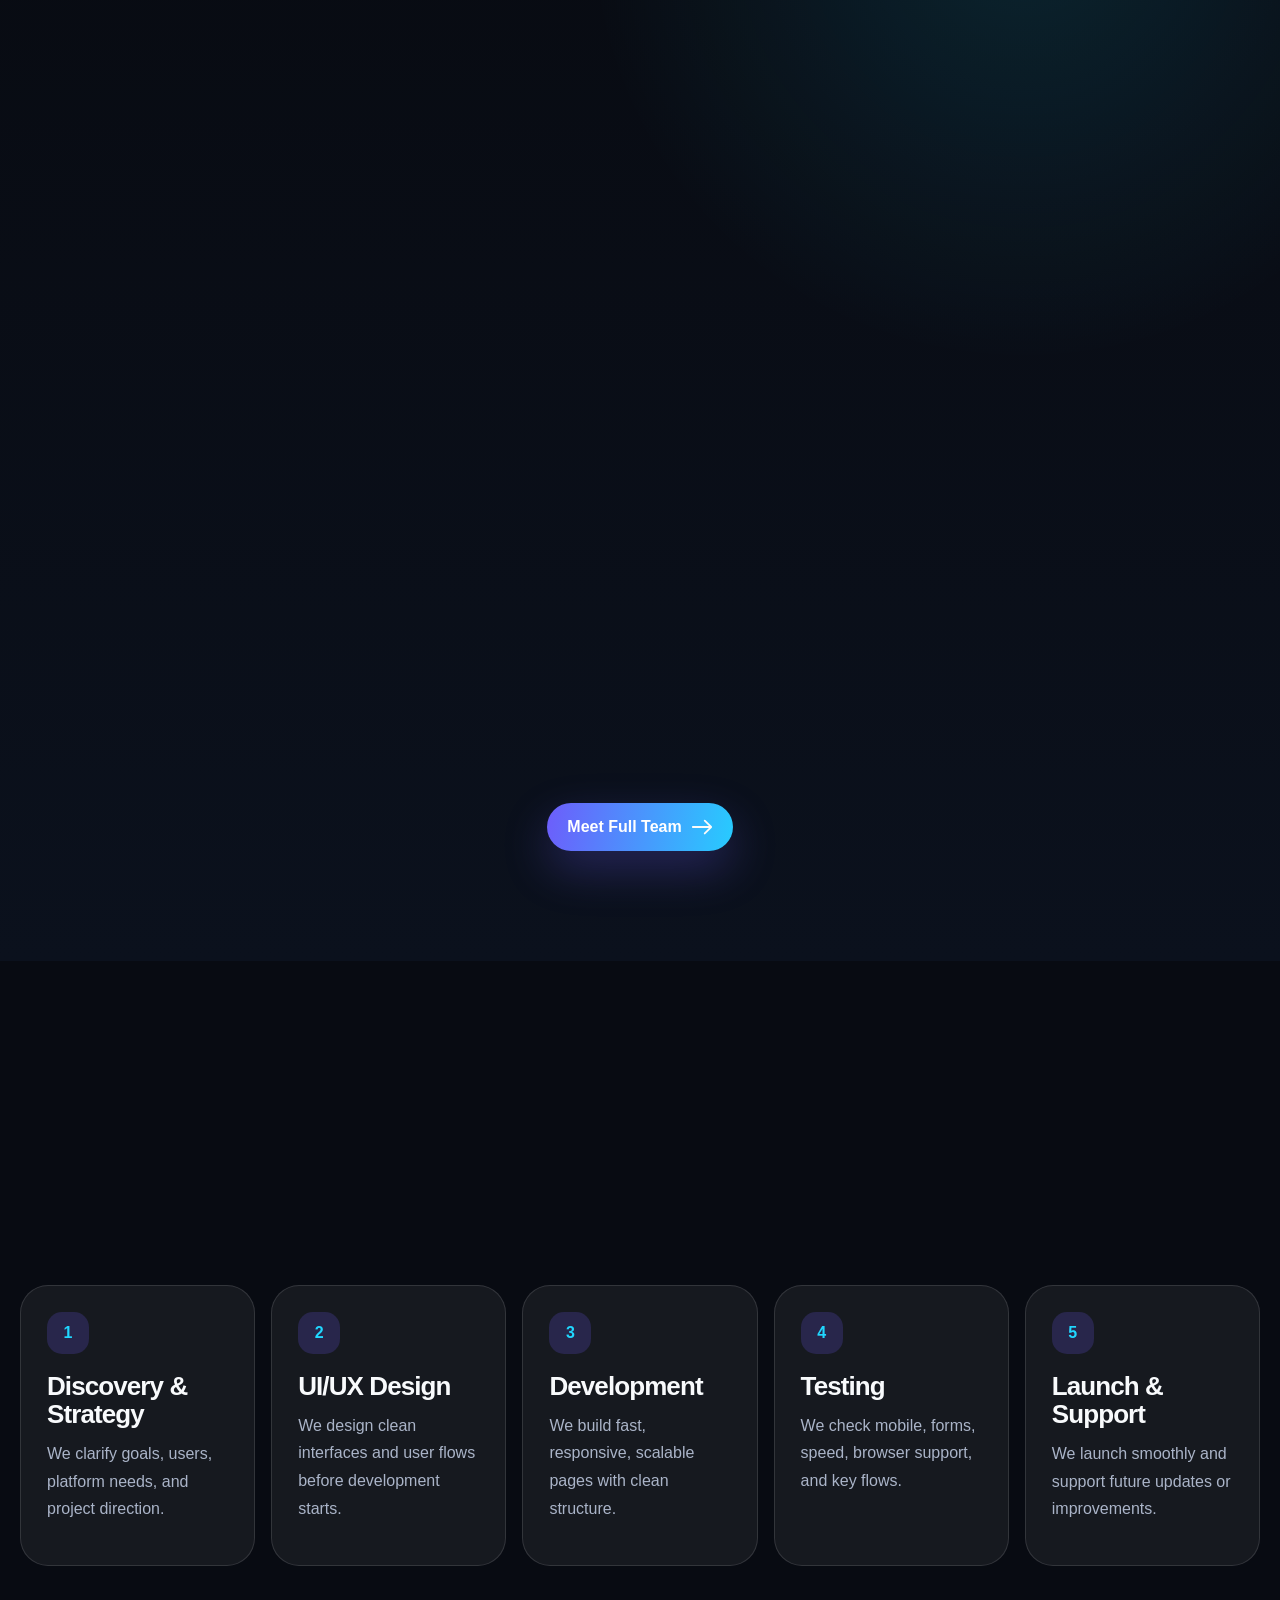
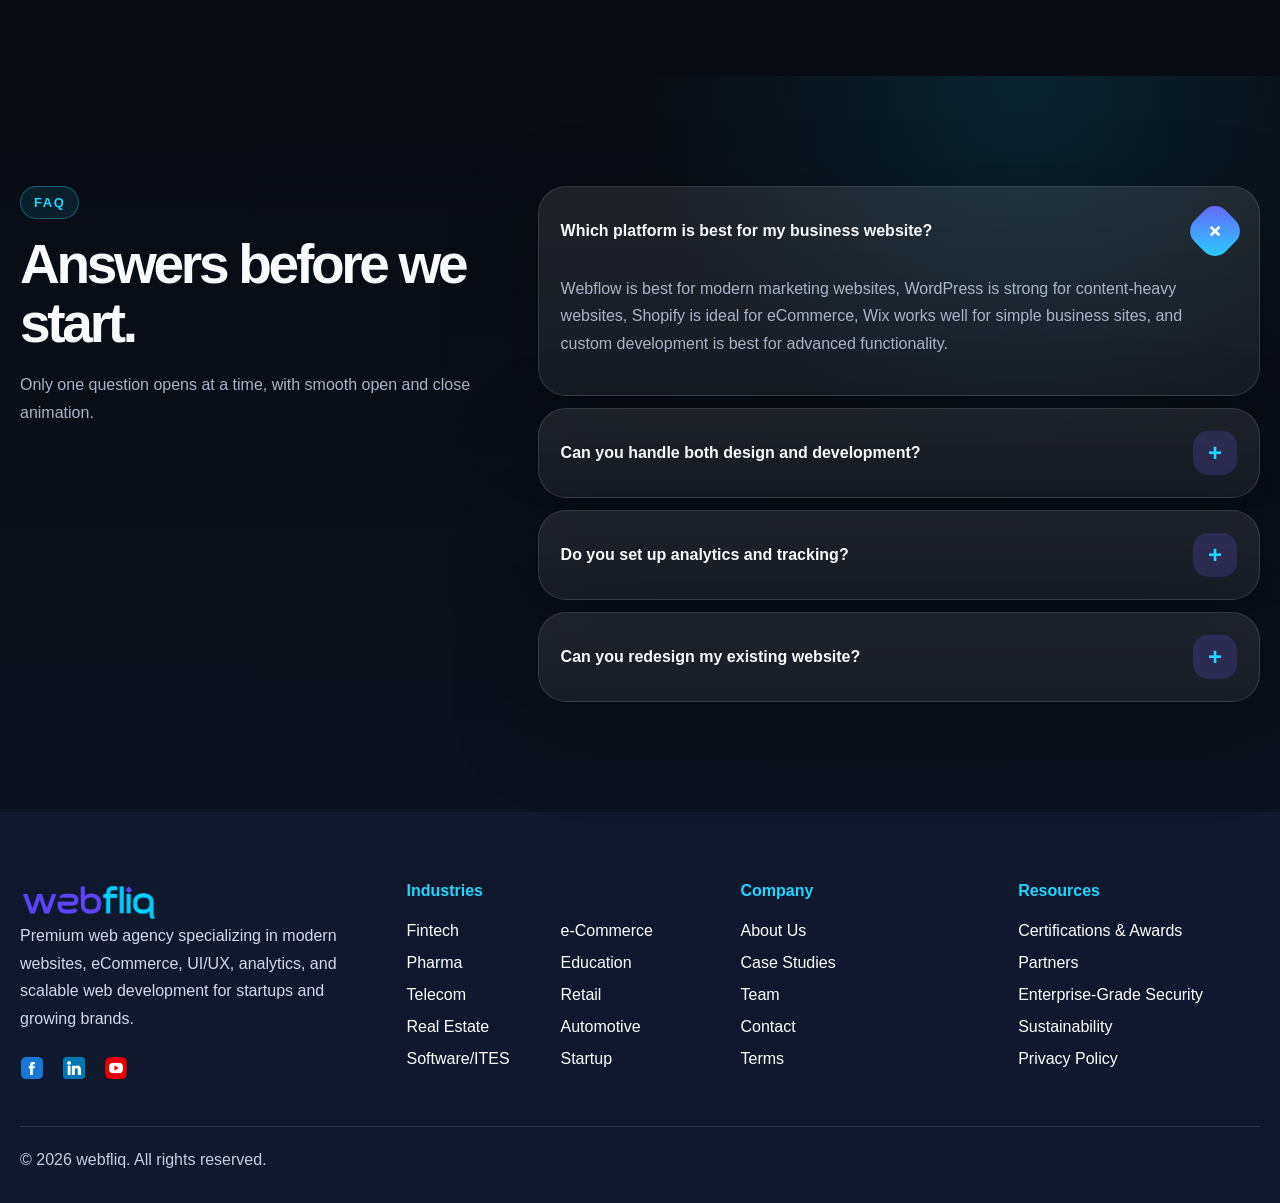
==== commit 5e05a79f: "Founder Profile Updated" ====
--- a/index.html
+++ b/index.html
@@ -35,7 +35,7 @@
     <meta property="og:type" content="website" />
     <meta property="og:site_name" content="Webfliq" />
     <meta property="og:url" content="https://webfliq.com/" />
-    <meta property="og:title" content="Web Design & Development Agency | Webfliq" />
+    <meta property="og:title" content="Web Design & Development Agency | Webfliq"/>
     <meta
         property="og:description"
         content="Modern Webflow, Shopify, WordPress and custom website solutions for growing brands."
@@ -47,7 +47,7 @@
 
     <!-- Twitter/X -->
     <meta name="twitter:card" content="summary_large_image" />
-    <meta name="twitter:title" content="Web Design & Development Agency | Webfliq" />
+    <meta name="twitter:title" content="Web Design & Development Agency | Webfliq"/>
     <meta
         name="twitter:description"
         content="Fast, SEO-friendly, conversion-focused websites for ambitious brands."
@@ -59,7 +59,7 @@
 
     <!-- Preconnect (Google Fonts if used) -->
     <link rel="preconnect" href="https://fonts.googleapis.com" />
-    <link rel="preconnect" href="https://fonts.gstatic.com" crossorigin />
+    <link rel="preconnect" href="https://fonts.gstatic.com" crossorigin/>
 
     <!-- Structured Data -->
     <script type="application/ld+json">
--- a/style.css
+++ b/style.css
@@ -899,19 +899,28 @@
 
 .founders-grid {
     display: grid;
-    grid-template-columns: repeat(3, minmax(0, 360px));
+    grid-template-columns: repeat(3, 1fr);
     justify-content: center;
     gap: 20px;
 }
 
 .founders-grid .team-card {
-    max-width: 360px;
+   
     width: 100%;
     margin: 0 auto;
 }
 
-.founders-grid .team-image {
-    height: 250px;
+.founders-grid .founder-profile {
+    height: 350px;
+    
+}
+.founder-profile{
+    margin-bottom: 20px;
+}
+.founder-profile img{
+    object-fit: cover !important;
+    height: auto !important;
+
 }
 
 .founders-grid .team-content {
@@ -953,7 +962,6 @@
 
 .founder-social:hover {
     transform: translateY(-4px) scale(1.06);
-    border-color: var(--cyan);
     box-shadow: 0 18px 40px rgba(32, 215, 255, .18);
 }
 
@@ -962,6 +970,9 @@
     margin-top: 4px;
     padding: 12px 18px;
     font-size: 15px;
+}
+.founder-btn-wrap{
+    padding: 0px 20px 20px 20px;
 }
 
 /* Tablet */
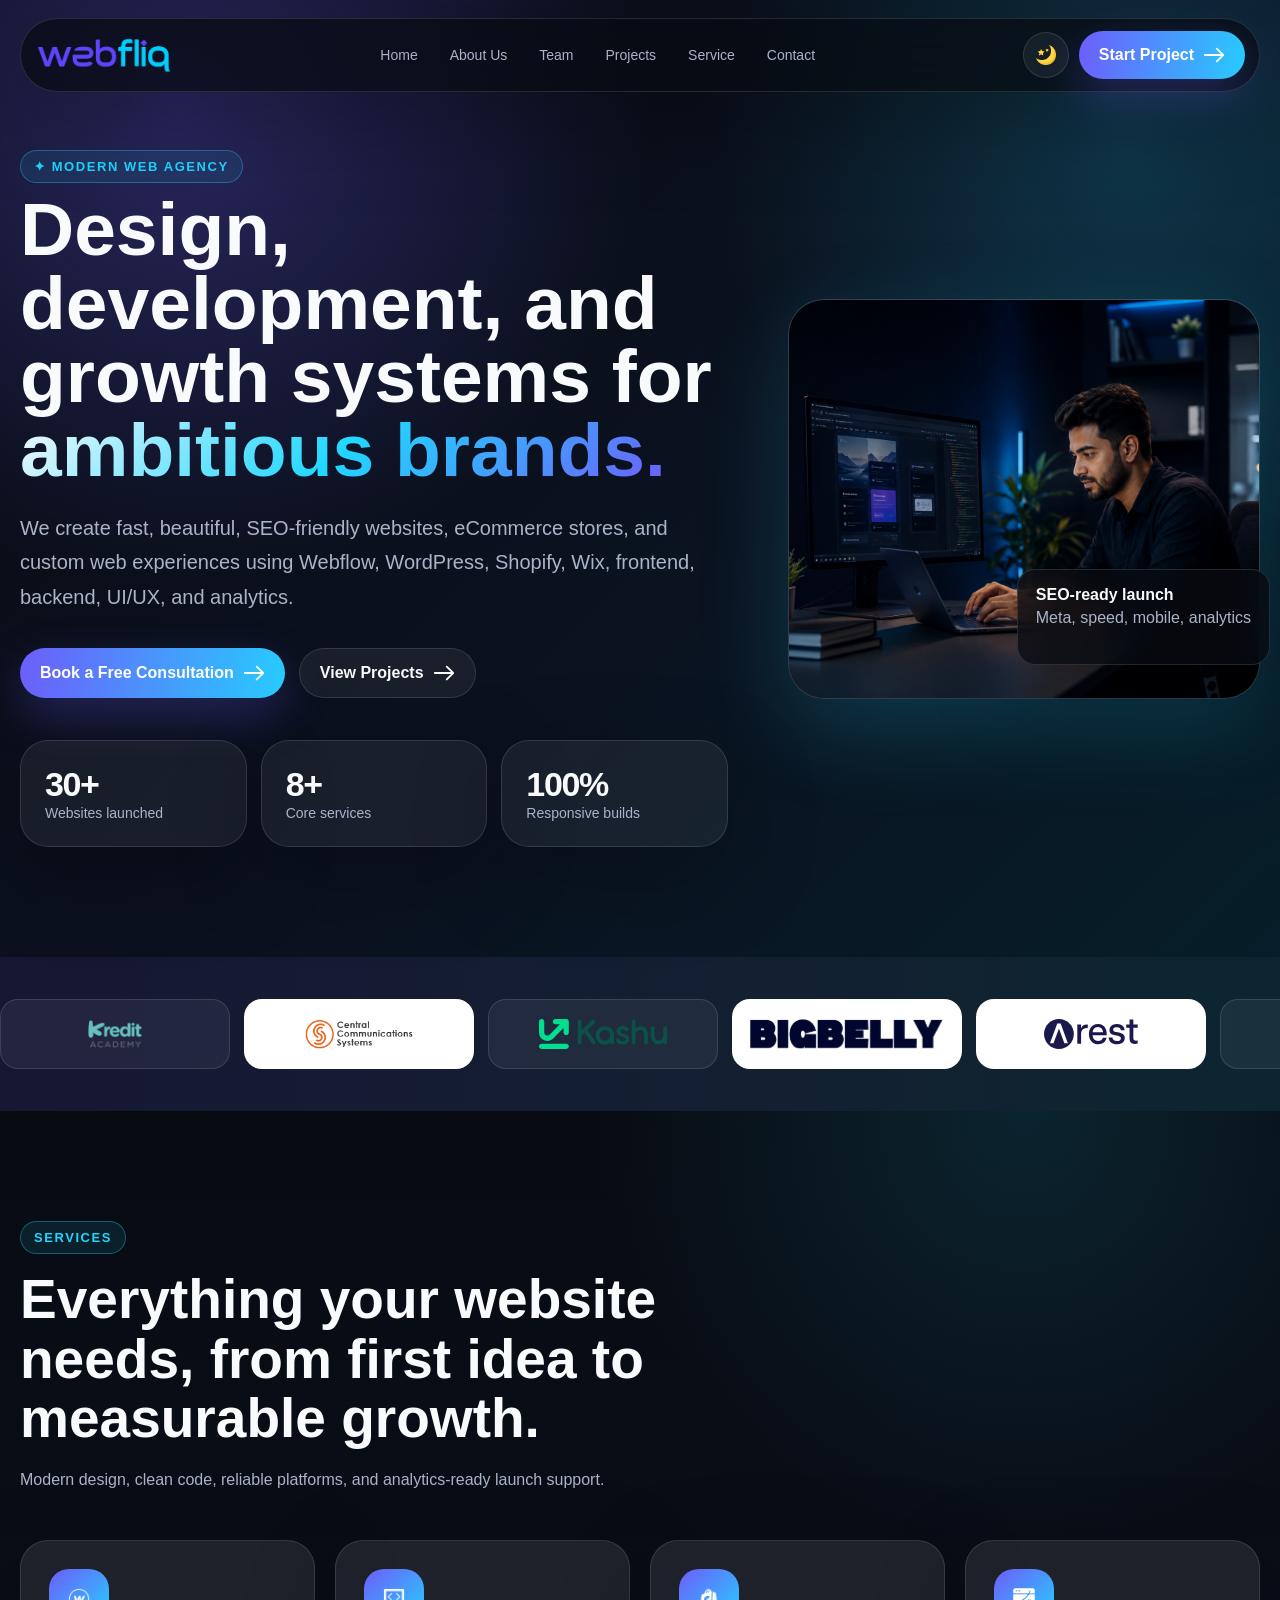
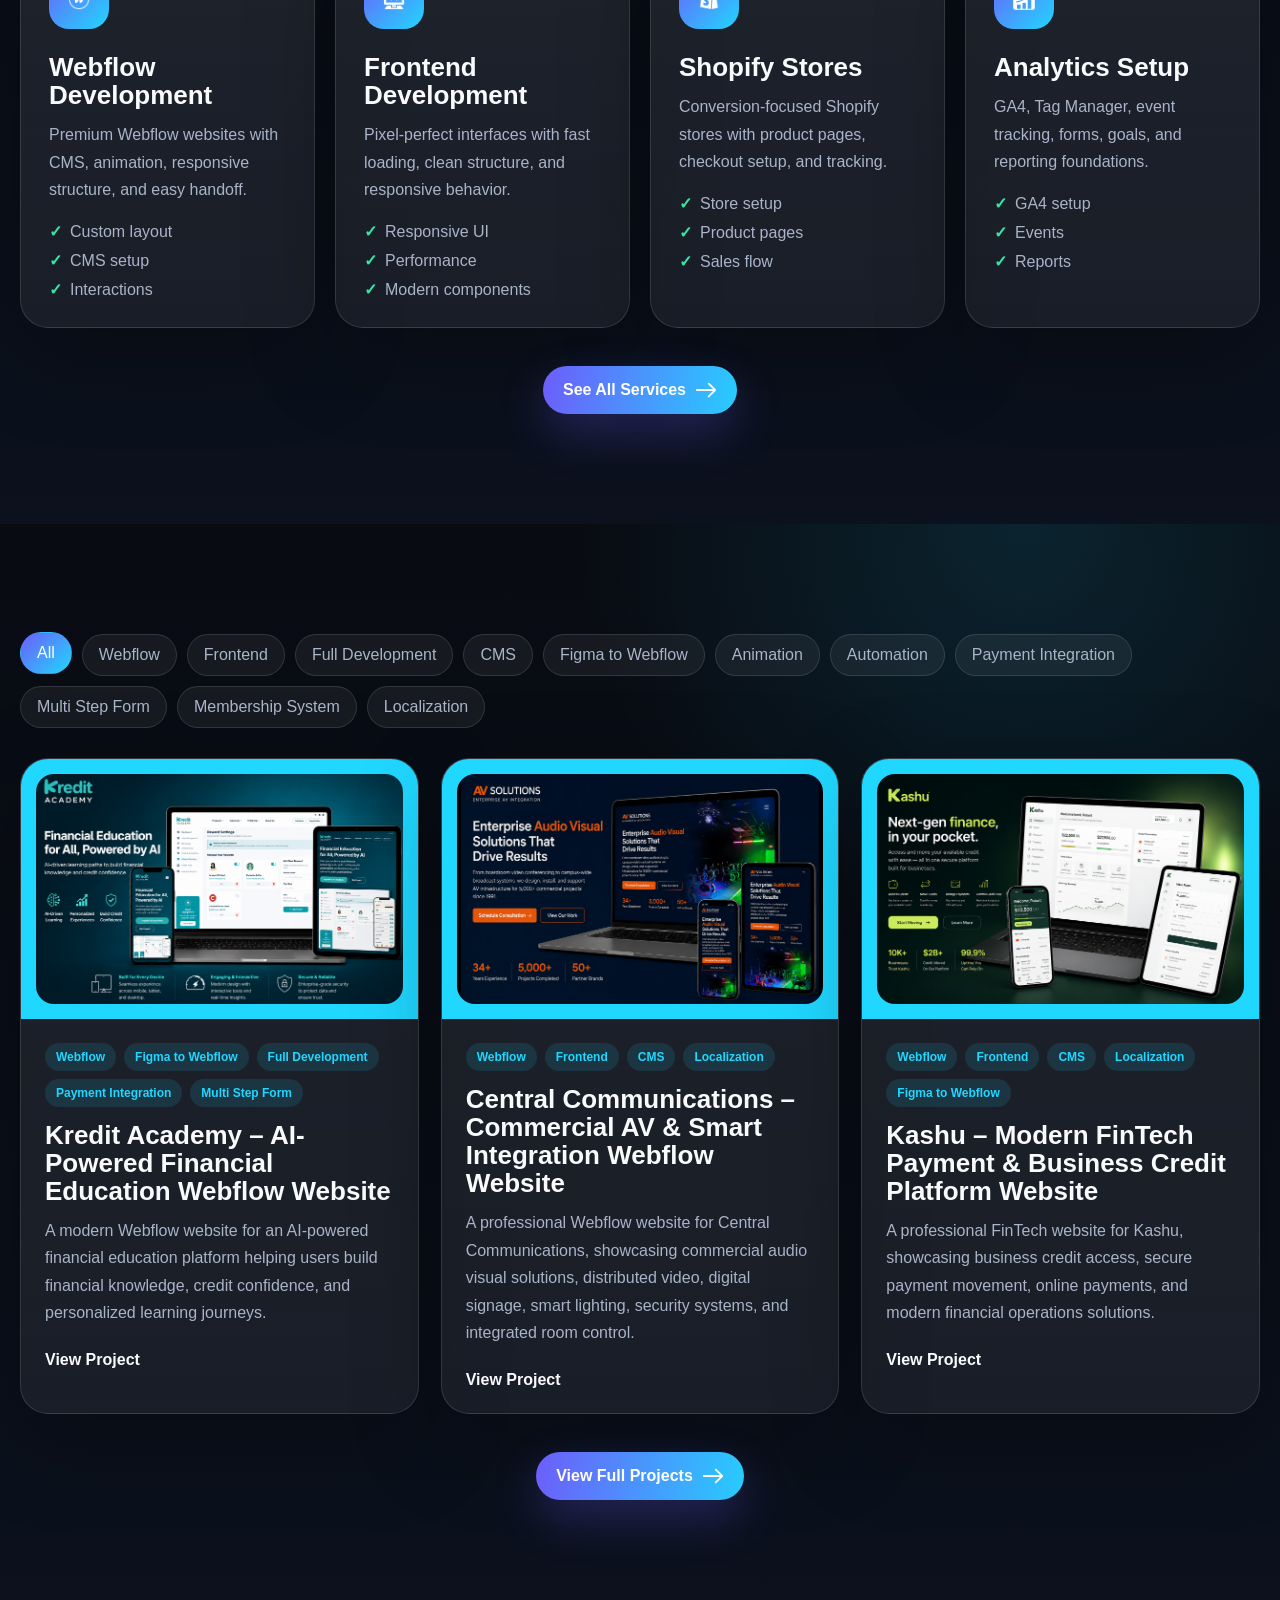
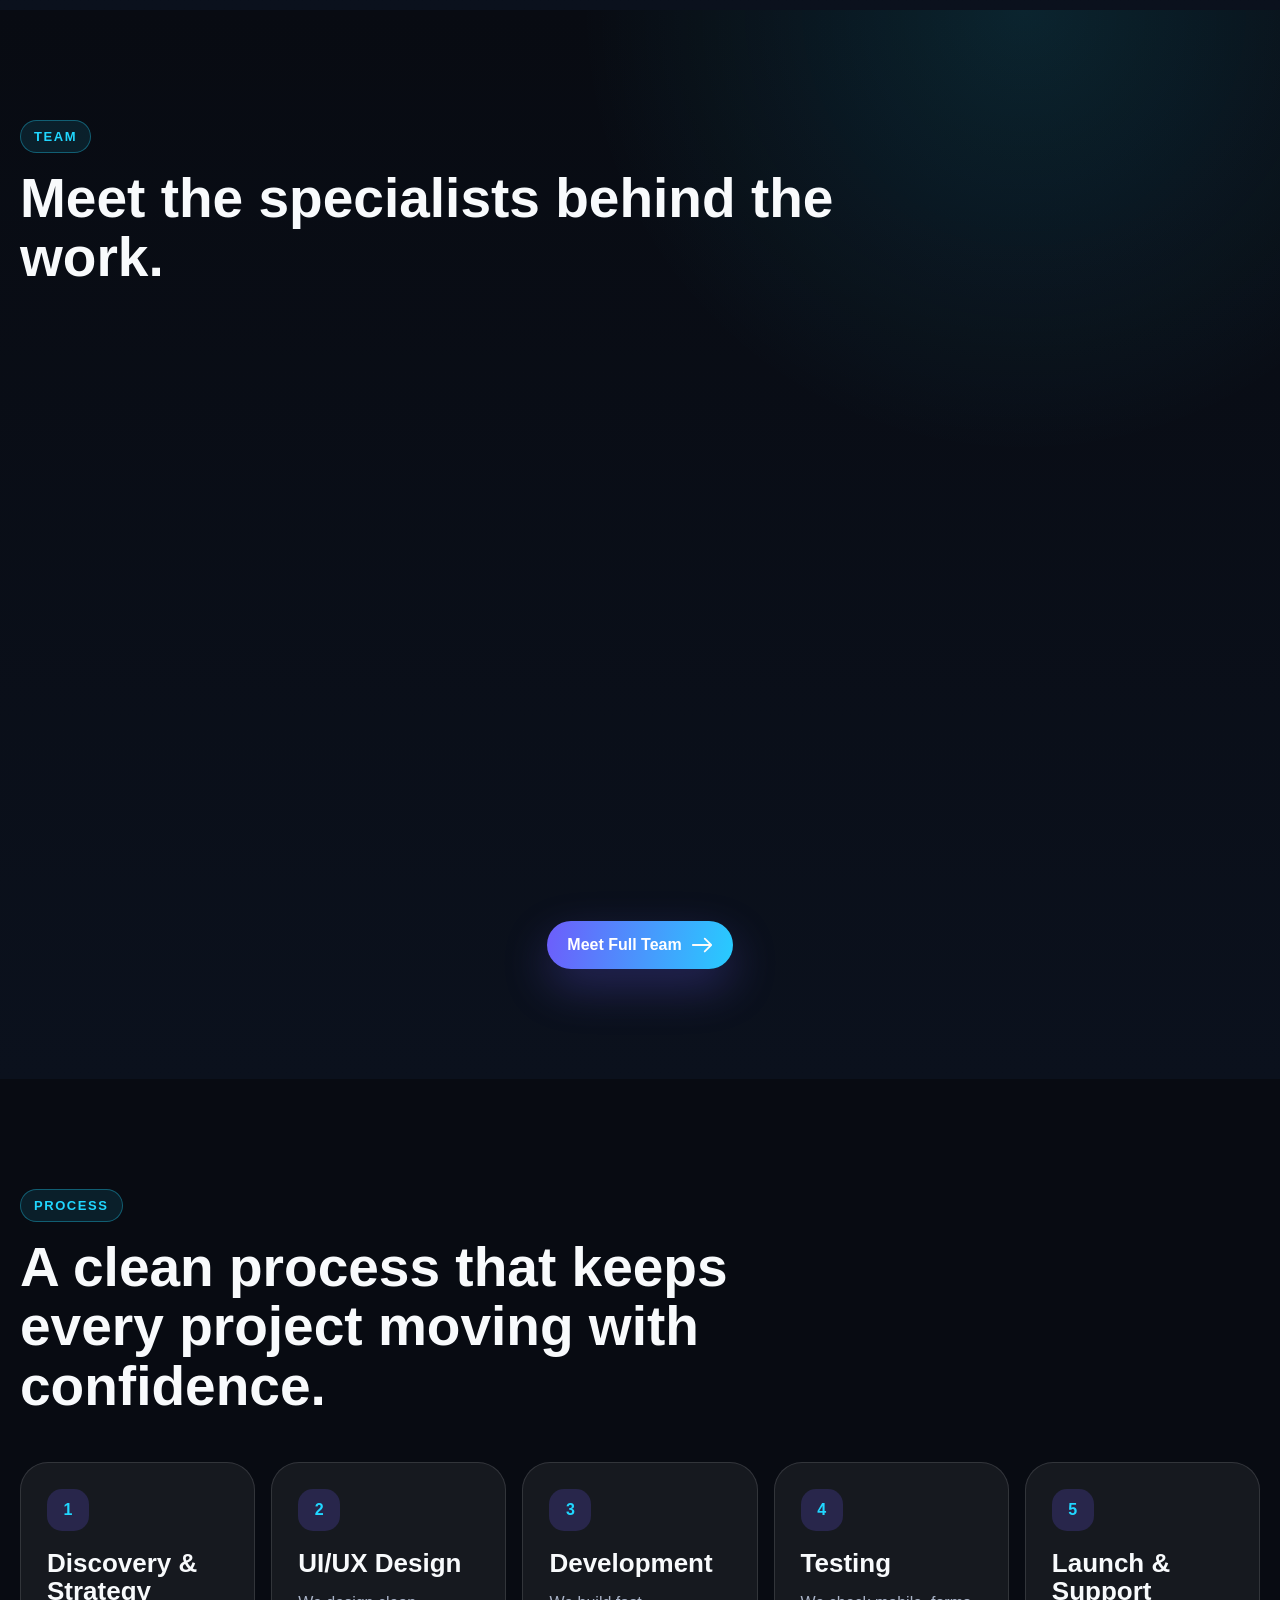
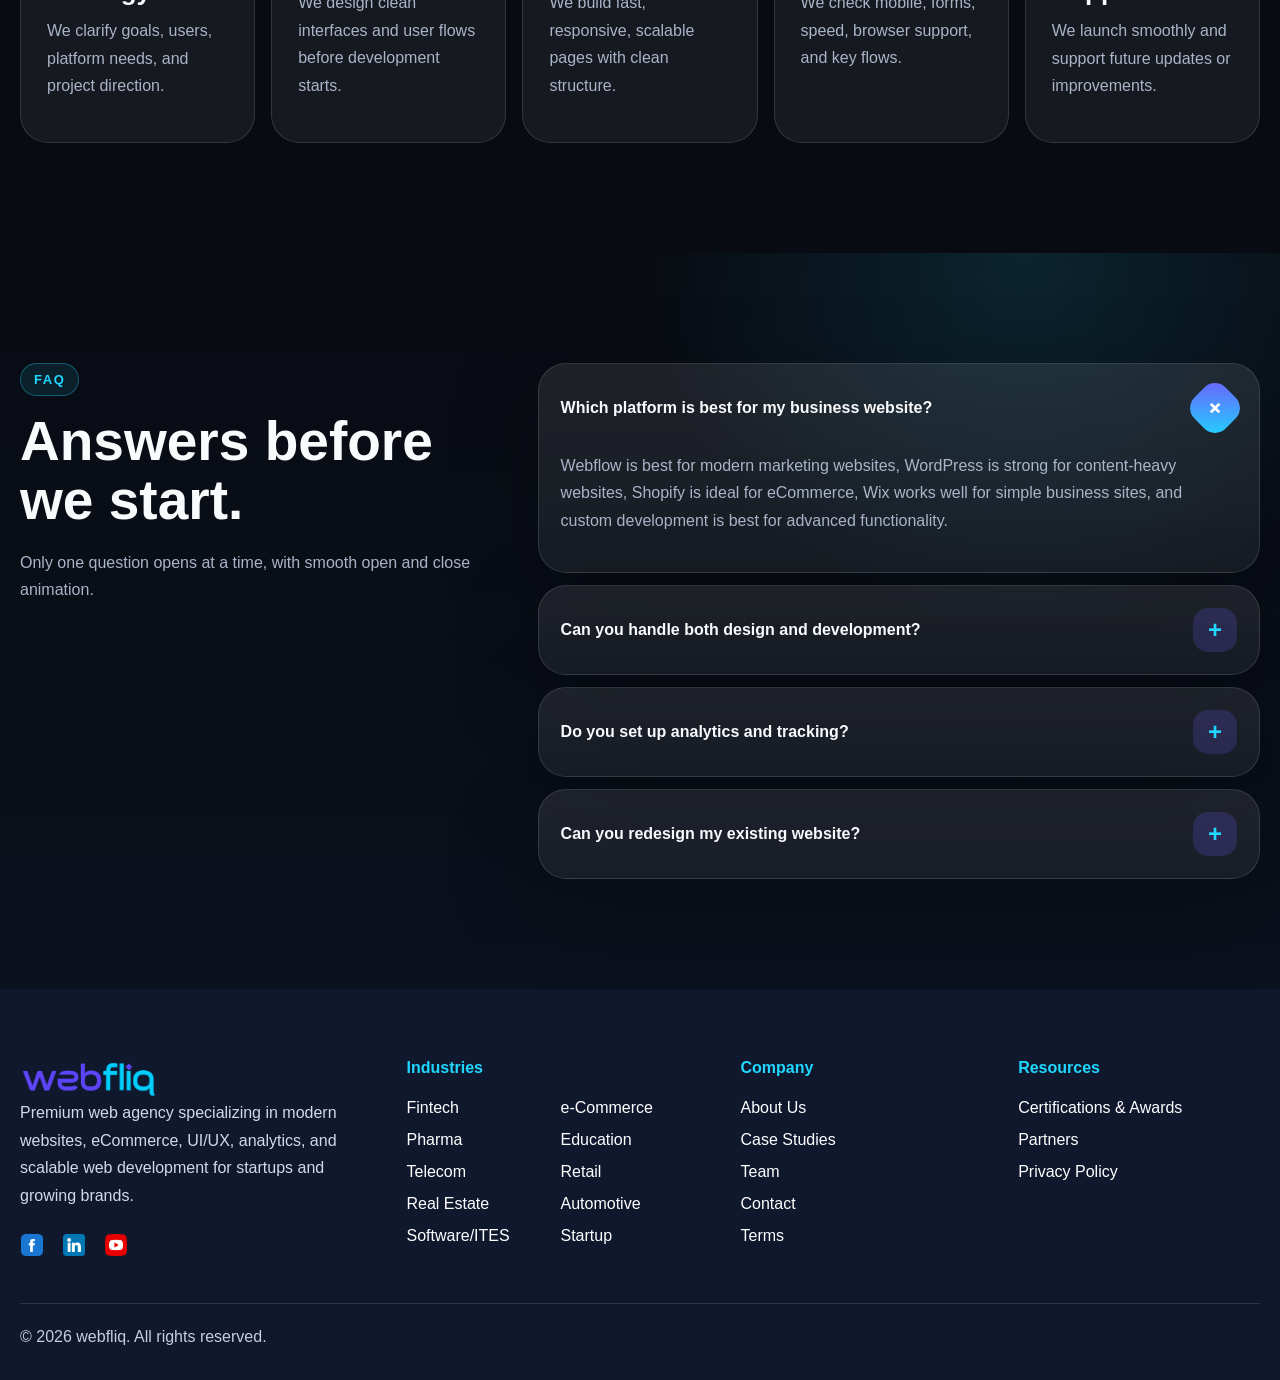
==== commit 5a850117: "New Updated" ====
--- a/index.html
+++ b/index.html
@@ -5,7 +5,7 @@
     <meta charset="UTF-8" />
     <meta name="viewport" content="width=device-width, initial-scale=1.0" />
     <meta http-equiv="X-UA-Compatible" content="IE=edge" />
-    <title>Web Design & Development Agency | Webflow, Shopify & WordPress Experts | Webfliq</title>
+    <title>Webfliq | Web Design & Development Agency | Webflow, Shopify & WordPress Experts</title>
     <meta
         name="description"
         content="Webfliq builds modern Webflow, Shopify and WordPress websites that drive growth. Fast, SEO-friendly, conversion-focused solutions for ambitious brands."
@@ -26,9 +26,9 @@
 
     <!-- Favicon -->
     <link rel="icon" href="/favicon.ico" type="image/x-icon"/>
-    <link rel="icon" type="image/png" sizes="32x32" href="/favicon-32x32.png"/>
-    <link rel="icon" type="image/png" sizes="16x16" href="/favicon-16x16.png"/>
-    <link rel="apple-touch-icon" sizes="180x180" href="/apple-touch-icon.png"/>
+    <link rel="icon" type="image/png" sizes="32x32" href="assets/Untitled-2-01.svg"/>
+    <link rel="icon" type="image/png" sizes="16x16" href="assets/Untitled-2-01.svg"/>
+    <link rel="apple-touch-icon" sizes="180x180" href="assets/logo-180.gif"/>
     <link rel="manifest" href="/site.webmanifest"/>
 
     <!-- Open Graph (Facebook, LinkedIn) -->
@@ -40,10 +40,8 @@
         property="og:description"
         content="Modern Webflow, Shopify, WordPress and custom website solutions for growing brands."
     />
-    <meta
-        property="og:image"
-        content="https://webfliq.com/assets/images/og-image.jpg"
-    />
+    <!-- Open Graph -->
+    <meta property="og:image" content="https://webfliq.com/assets/webfliq-open-graph.jpg" />
 
     <!-- Twitter/X -->
     <meta name="twitter:card" content="summary_large_image" />
@@ -52,10 +50,8 @@
         name="twitter:description"
         content="Fast, SEO-friendly, conversion-focused websites for ambitious brands."
     />
-    <meta
-        name="twitter:image"
-        content="https://webfliq.com/assets/images/og-image.jpg"
-    />
+    <!-- Twitter/X -->
+    <meta name="twitter:image" content="https://webfliq.com/assets/webfliq-open-graph.jpg" />
 
     <!-- Preconnect (Google Fonts if used) -->
     <link rel="preconnect" href="https://fonts.googleapis.com" />
@@ -68,8 +64,8 @@
         "@type":"ProfessionalService",
         "name":"Webfliq",
         "url":"https://webfliq.com",
-        "logo":"https://webfliq.com/assets/images/logo.png",
-        "image":"https://webfliq.com/assets/images/og-image.jpg",
+        "logo":"https://webfliq.com/assets/webfiq-logo2-01.png",
+        "image":"https://webfliq.com/assets/webfliq-open-graph.jpg",
         "description":"Webflow, Shopify and WordPress development agency helping businesses grow with modern websites.",
         "priceRange":"$$",
         "areaServed":"Worldwide",
@@ -138,16 +134,27 @@
 
         <section class="logo-marquee" aria-label="Client logo marquee">
             <div class="marquee-track">
-                <div class="marquee-card"><img src="assets/icons/circle.svg" alt="Aster logo">Aster</div>
-                <div class="marquee-card"><img src="assets/icons/circle.svg" alt="Nova logo">Nova</div>
-                <div class="marquee-card"><img src="assets/icons/circle.svg" alt="Bloom logo">Bloom</div>
-                <div class="marquee-card"><img src="assets/icons/circle.svg" alt="Cloudly logo">Cloudly</div>
-                <div class="marquee-card"><img src="assets/icons/circle.svg" alt="Vertex logo">Vertex</div>
-                <div class="marquee-card"><img src="assets/icons/circle.svg" alt="Aster logo">Aster</div>
-                <div class="marquee-card"><img src="assets/icons/circle.svg" alt="Nova logo">Nova</div>
-                <div class="marquee-card"><img src="assets/icons/circle.svg" alt="Bloom logo">Bloom</div>
-                <div class="marquee-card"><img src="assets/icons/circle.svg" alt="Cloudly logo">Cloudly</div>
-                <div class="marquee-card"><img src="assets/icons/circle.svg" alt="Vertex logo">Vertex</div>
+                <div class="marquee-card"><img src="assets/kredit-academy.avif" alt="Aster logo"></div>
+                <div class="marquee-card" style="background-color: white;"><img src="assets/central-logo.avif" alt="Nova logo"></div>
+                <div class="marquee-card"><img src="assets/kasu-pay-logo.svg" alt="Bloom logo"></div>
+                <div class="marquee-card" style="background-color: white;"><img src="assets/bigbelly-logo.svg" alt="Cloudly logo"></div>
+                <div class="marquee-card" style="background-color: white;"><img src="assets/arest-logo.svg" alt="Aster logo"></div>
+                <div class="marquee-card" ><img src="assets/julien-roman-logo.webp" alt="Nova logo"></div>
+                <div class="marquee-card"><img src="assets/lestudio (1).png" alt="Bloom logo"></div>
+                <div class="marquee-card"><img src="assets/boostrast-logo.avif" alt="Cloudly logo"></div>
+                <div class="marquee-card"><img src="assets/maximize-media-logo.webp" alt="Vertex logo"></div>
+                <div class="marquee-card"><img src="assets/yonathantrader-logo.png" alt="Vertex logo"></div>
+
+                <div class="marquee-card"><img src="assets/kredit-academy.avif" alt="Aster logo"></div>
+                <div class="marquee-card" style="background-color: white;"><img src="assets/central-logo.avif" alt="Nova logo"></div>
+                <div class="marquee-card"><img src="assets/kasu-pay-logo.svg" alt="Bloom logo"></div>
+                <div class="marquee-card" style="background-color: white;"><img src="assets/bigbelly-logo.svg" alt="Cloudly logo"></div>
+                <div class="marquee-card" style="background-color: white;"><img src="assets/arest-logo.svg" alt="Aster logo"></div>
+                <div class="marquee-card"><img src="assets/julien-roman-logo.webp" alt="Nova logo"></div>
+                <div class="marquee-card"><img src="assets/lestudio (1).png" alt="Bloom logo"></div>
+                <div class="marquee-card"><img src="assets/boostrast-logo.avif" alt="Cloudly logo"></div>
+                <div class="marquee-card"><img src="assets/maximize-media-logo.webp" alt="Vertex logo"></div>
+                <div class="marquee-card"><img src="assets/yonathantrader-logo.png" alt="Vertex logo"></div>
             </div>
         </section>
 
@@ -370,31 +377,31 @@
                 </div>
                 <div class="team-grid">
                     <article class="team-card reveal reveal-up">
-                        <div class="team-image"><img src="assets/images/team-1.jpg" alt="Rafiq Hasan"></div>
+                        <div class="team-image"><img src="assets/md-rabiul-islam-profile.avif" alt="Md Rabiul Islam"></div>
                         <div class="team-content">
-                            <h3>Rafiq Hasan</h3><span class="tag">Lead Webflow Developer</span>
-                            <p>5+ years building responsive Webflow websites and CMS structures.</p>
+                            <h3>Md Rabiul Islam</h3><span class="tag">Webflow Developer</span>
+                            <p>4+ years of experience building high-performance Webflow websites, CMS architectures, and custom solutions with a strong focus on responsive design, SEO, and scalable development.</p>
                         </div>
                     </article>
                     <article class="team-card reveal reveal-zoom">
-                        <div class="team-image"><img src="assets/images/team-2.jpg" alt="Nadia Rahman"></div>
+                        <div class="team-image"><img src="assets/Yasin Protfolio images.avif" alt="Yasin"></div>
                         <div class="team-content">
-                            <h3>Nadia Rahman</h3><span class="tag">UI/UX Designer</span>
-                            <p>4+ years designing landing pages and product flows.</p>
+                            <h3>Md Yasin</h3><span class="tag">Webflow Developer</span>
+                            <p>Building reliable frontend and backend solutions with custom integrations, APIs, and scalable architectures for modern web applications.</p>
                         </div>
                     </article>
                     <article class="team-card reveal reveal-up">
-                        <div class="team-image"><img src="assets/images/team-3.jpg" alt="Tanvir Ahmed"></div>
+                        <div class="team-image"><img src="assets/md-yousuf-ali-profile-image.jpg" alt="Md Yousuf Ali"></div>
                         <div class="team-content">
-                            <h3>Tanvir Ahmed</h3><span class="tag">Full-Stack Developer</span>
-                            <p>6+ years working with frontend, backend, APIs, and dashboards.</p>
+                            <h3>Md Yousuf Ali</h3><span class="tag">Webflow Developer</span>
+                            <p>Crafting modern, conversion-focused Webflow websites with clean UI, responsive layouts, smooth interactions, and pixel-perfect implementation.</p>
                         </div>
                     </article>
                     <article class="team-card reveal reveal-rotate">
-                        <div class="team-image"><img src="assets/images/team-4.jpg" alt="Sadia Islam"></div>
+                        <div class="team-image"><img src="assets/images/team-4.jpg" alt="Md Sagor Farazi"></div>
                         <div class="team-content">
-                            <h3>Sadia Islam</h3><span class="tag">Shopify & Analytics</span>
-                            <p>4+ years setting up Shopify stores and GA4 tracking.</p>
+                            <h3>Md Sagor Farazi</h3><span class="tag">WordPress Developer</span>
+                            <p>4+ years of experience developing custom WordPress websites, optimizing performance, and creating secure, user-friendly digital experiences.</p>
                         </div>
                     </article>
                 </div>
--- a/style.css
+++ b/style.css
@@ -2,7 +2,7 @@
     --container: 1440px;
     --container-padding: 20px;
     --font-heading: "Space Grotesk", Arial, sans-serif;
-    --font-body: "Inter", Arial, sans-serif;
+    --font-body: "Poppins", Arial, sans-serif;
     --fs-h1: clamp(35px, 6.4vw, 75px);
     --fs-h2: clamp(32px, 4.3vw, 58px);
     --fs-h3: 26px;
@@ -78,7 +78,7 @@
     color: var(--text);
     background: var(--bg);
     font-family: var(--font-body);
-    font-size: var(--fs-body)
+    font-size: var(--fs-body);
 }
 
 a {
@@ -127,29 +127,30 @@
 h2,
 h3,
 .nav-logo,
-.btn,
 .eyebrow {
     font-family: var(--font-heading)
 }
+.btn{
+    font-family: var(--font-body)
+}
 
 h1 {
     font-size: var(--fs-h1);
-    line-height: var(--lh-tight);
-    letter-spacing: -.075em;
-    margin-bottom: 24px
+    line-height: var(--lh-tight); 
+    margin-bottom: 24px;
+    margin-top: 10px;
+    font-weight: 600;
 }
 
 h2 {
     font-size: var(--fs-h2);
     line-height: var(--lh-heading);
-    letter-spacing: -.06em;
     margin: 16px 0 18px
 }
 
 h3 {
     font-size: var(--fs-h3);
     line-height: var(--lh-heading);
-    letter-spacing: -.035em;
     margin-bottom: 12px
 }
 
@@ -222,7 +223,9 @@
     background: linear-gradient(135deg, var(--primary), var(--cyan));
     box-shadow: var(--shadow-glow)
 }
-
+.marquee-card{
+    padding: 0 10px;
+}
 .logo-mark img,
 .icon-img img,
 .footer-social img,
@@ -230,8 +233,13 @@
 .info-icon img,
 .marquee-card img {
     width: 22px;
-    height: 22px;
+    max-height: 22px;
     object-fit: contain
+}
+.marquee-card img {
+    width: 100%;
+    max-height: 30px;
+    object-fit: contain;
 }
 
 .nav-links {
@@ -536,13 +544,13 @@
 
 .marquee-card {
     width: 230px;
-    min-height: 88px;
+    min-height: 70px;
     display: flex;
     align-items: center;
     justify-content: center;
     gap: 10px;
     border: 1px solid var(--border);
-    border-radius: var(--radius-lg);
+    border-radius: var(--radius-md);
     background: var(--surface);
     color: var(--muted);
     font-weight: 900;
@@ -876,12 +884,14 @@
 }
 
 .team-image {
-    height: 300px;
-    overflow: hidden
+    height: 250px;
+    overflow: hidden;
 }
 
 .team-image img {
-    transition: transform .6s ease
+    transition: transform .6s ease;
+    object-position: center top;
+    display: block;
 }
 
 .team-card:hover .team-image img {
@@ -995,6 +1005,10 @@
     .founder-socials {
         justify-content: flex-start;
     }
+    .about-image,
+.contact-panel {
+    min-height: auto !important;
+}
 }
 
 /* Mobile portrait */
@@ -1005,7 +1019,7 @@
     }
 
     .founders-grid .team-image {
-        height: 220px;
+        height: 300px;
     }
 
     .founders-grid .team-content {
@@ -1024,10 +1038,7 @@
         border-radius: 12px;
     }
 
-    .founder-social img {
-        width: 17px;
-        height: 17px;
-    }
+    
 
     .founder-btn {
         padding: 11px 16px;
@@ -1370,6 +1381,20 @@
     .faq-layout {
         grid-template-columns: 1fr;
     }
+    .hero-grid{
+        flex-direction: column !important;
+        align-items: flex-start;
+        width: 100%;
+    }
+    .hero-left{
+        width: 100%;
+    }
+    .hero-media{
+        width: 100%;
+    }
+    .hero-image-card{
+        height: 350px;
+    }
 
     .page-hero,
     .home-hero {
@@ -1422,8 +1447,9 @@
     :root {
         --container-padding: 16px;
         --section-padding-md: 66px;
-        --fs-h1: clamp(38px, 12vw, 58px);
-        --fs-h2: clamp(30px, 9vw, 46px)
+        --fs-h1: clamp(30px, 10vw, 50px);
+        --fs-h2: clamp(25px, 7vw, 40px);
+        --fs-h3: 20px;
     }
     .nav-logo img{
         max-height: 30px;
@@ -1473,6 +1499,12 @@
 
     .footer {
         padding-top: 50px
+    }
+    .marquee-card{
+        min-height: 50px;
+    }
+    .marquee-card img {
+        max-height: 20px;
     }
 }
 /* Theme-based icon switching */
@@ -1486,3 +1518,282 @@
 .hidden-field {
     display: none;
 }
+
+
+
+
+/* Course page only — the main site stylesheet handles typography, buttons,
+   containers, cards, sections, colors and responsive foundations. */
+
+.course-hero-title span,
+.section-header h2 span {
+    background: linear-gradient(135deg, var(--text), var(--cyan), var(--primary));
+    -webkit-background-clip: text;
+    background-clip: text;
+    color: transparent;
+}
+
+.course-hero-meta {
+    grid-template-columns: repeat(3, 1fr);
+}
+
+.course-schedule-grid{
+    display:grid;
+    grid-template-columns: repeat(2, 1fr);
+}
+.course-class-list {
+    display: flex;
+    flex-direction: column;
+    padding: 0px 20px;  
+}
+.course-schedule-card-top,
+.course-schedule-footer,
+.course-class-item,
+.course-module-assignment {
+    display: flex;
+    align-items: center;
+    gap: 14px;
+}
+
+.course-schedule-type,
+.course-module-heading {
+    flex: 1;
+    min-width: 0;
+}
+
+.course-schedule-time {
+    display: grid;
+    grid-template-columns: repeat(2, minmax(0, 1fr));
+    gap: 12px;
+    margin: 24px 0;
+}
+
+.course-schedule-time > div,
+.course-class-item {
+    padding: 16px;
+    border: 1px solid var(--border);
+    border-radius: var(--radius-md);
+    background: var(--surface);
+}
+
+.course-schedule-details {
+    display: grid;
+    gap: 10px;
+}
+
+.course-schedule-details > div {
+    display: flex;
+    gap: 8px;
+    color: var(--muted);
+}
+
+.course-schedule-footer {
+    justify-content: space-between;
+    margin-top: 22px;
+    padding-top: 18px;
+    border-top: 1px solid var(--border);
+}
+
+.course-curriculum-summary {
+    display: flex;
+    flex-wrap: wrap;
+    justify-content: center;
+    gap: 10px;
+    margin-bottom: 24px;
+}
+
+.course-curriculum-summary span,
+.course-module-meta span {
+    padding: 7px 11px;
+    border-radius: var(--radius-full);
+    color: var(--cyan);
+    background: color-mix(in srgb, var(--cyan) 10%, transparent);
+    font-size: 12px;
+    font-weight: 700;
+}
+
+/* Independent course accordion — does not use FAQ accordion classes. */
+.course-accordion {
+    display: grid;
+    gap: 12px;
+}
+
+.course-module {
+    overflow: hidden;
+    border: 1px solid var(--border);
+    border-radius: var(--radius-md);
+    background: linear-gradient(180deg, var(--surface-2), var(--surface));
+    box-shadow: var(--shadow-card);
+}
+
+.course-module-trigger {
+    display: flex;
+    align-items: center;
+    gap: 14px;
+    width: 100%;
+    padding: 18px 20px;
+    border: 0;
+    color: var(--text);
+    background: transparent;
+    text-align: left;
+    cursor: pointer;
+}
+
+.course-module-trigger:hover {
+    background: color-mix(in srgb, var(--cyan) 5%, transparent);
+}
+
+.course-module-number,
+.course-class-number,
+.course-assignment-icon {
+    flex: 0 0 auto;
+    display: grid;
+    place-items: center;
+    width: 46px;
+    height: 46px;
+    border-radius: 14px;
+    color: var(--cyan);
+    background: color-mix(in srgb, var(--primary) 20%, transparent);
+    font-weight: 900;
+}
+
+.course-module-heading h3 {
+    margin: 0;
+    font-size: clamp(16px, 2vw, 21px);
+}
+
+.course-module-meta {
+    display: flex;
+    flex-wrap: wrap;
+    gap: 7px;
+    margin-top: 7px;
+}
+
+.course-module-meta span {
+    padding: 0;
+    color: var(--muted);
+    background: transparent;
+    font-size: 11px;
+    font-weight: 500;
+}
+
+.course-arrow {
+    flex: 0 0 auto;
+    display: grid;
+    width: 38px;
+    height: 38px;
+    place-items: center;
+    border: 1px solid var(--border);
+    border-radius: 12px;
+    color: var(--cyan);
+    transition: transform var(--transition), background var(--transition);
+}
+
+.course-arrow svg {
+    width: 20px;
+    height: 20px;
+    fill: none;
+    stroke: currentColor;
+    stroke-width: 2;
+    stroke-linecap: round;
+    stroke-linejoin: round;
+}
+
+.course-module.active .course-arrow {
+    transform: rotate(180deg);
+    background: color-mix(in srgb, var(--cyan) 10%, transparent);
+}
+
+.course-module-content {
+    max-height: 0;
+    overflow: hidden;
+    visibility: hidden;
+    transition: max-height .38s ease, visibility 0s linear .38s;
+}
+
+.course-module.active .course-module-content {
+    visibility: visible;
+    transition: max-height .38s ease, visibility 0s linear 0s;
+}
+
+.course-module-content-inner {
+    padding: 0 20px 20px;
+    border-top: 1px solid var(--border);
+}
+
+.course-module-body {
+    padding-top: 20px;
+}
+
+.course-class-item {
+    align-items: flex-start;
+}
+
+.course-class-item h4 {
+    margin: 0 0 6px;
+}
+
+.course-class-item p,
+.course-module-assignment p {
+    margin-bottom: 0;
+}
+
+.course-module-assignment {
+    align-items: flex-start;
+    margin-top: 16px;
+    padding: 18px;
+    margin-left: 20px;
+    margin-right: 20px;
+}
+
+.course-instructor-roles,
+.course-instructor-skills {
+    margin-top: 18px;
+}
+
+.course-enrollment-card {
+    display: flex;
+    align-items: center;
+    justify-content: space-between;
+    gap: 40px;
+}
+
+@media (max-width: 880px) {
+    .course-schedule-grid,
+    .course-class-list,
+    .course-schedule-time {
+        grid-template-columns: 1fr;
+    }
+
+    .course-enrollment-card {
+        flex-direction: column;
+        align-items: flex-start;
+    }
+}
+
+@media (max-width: 560px) {
+    .course-hero-meta {
+        grid-template-columns: 1fr;
+    }
+
+    .course-module-trigger {
+        gap: 10px;
+        padding: 14px;
+    }
+
+    .course-module-number {
+        width: 38px;
+        height: 38px;
+        border-radius: 11px;
+        font-size: 12px;
+    }
+
+    .course-arrow {
+        width: 34px;
+        height: 34px;
+    }
+
+    .course-module-content-inner {
+        padding: 0 14px 14px;
+    }
+}
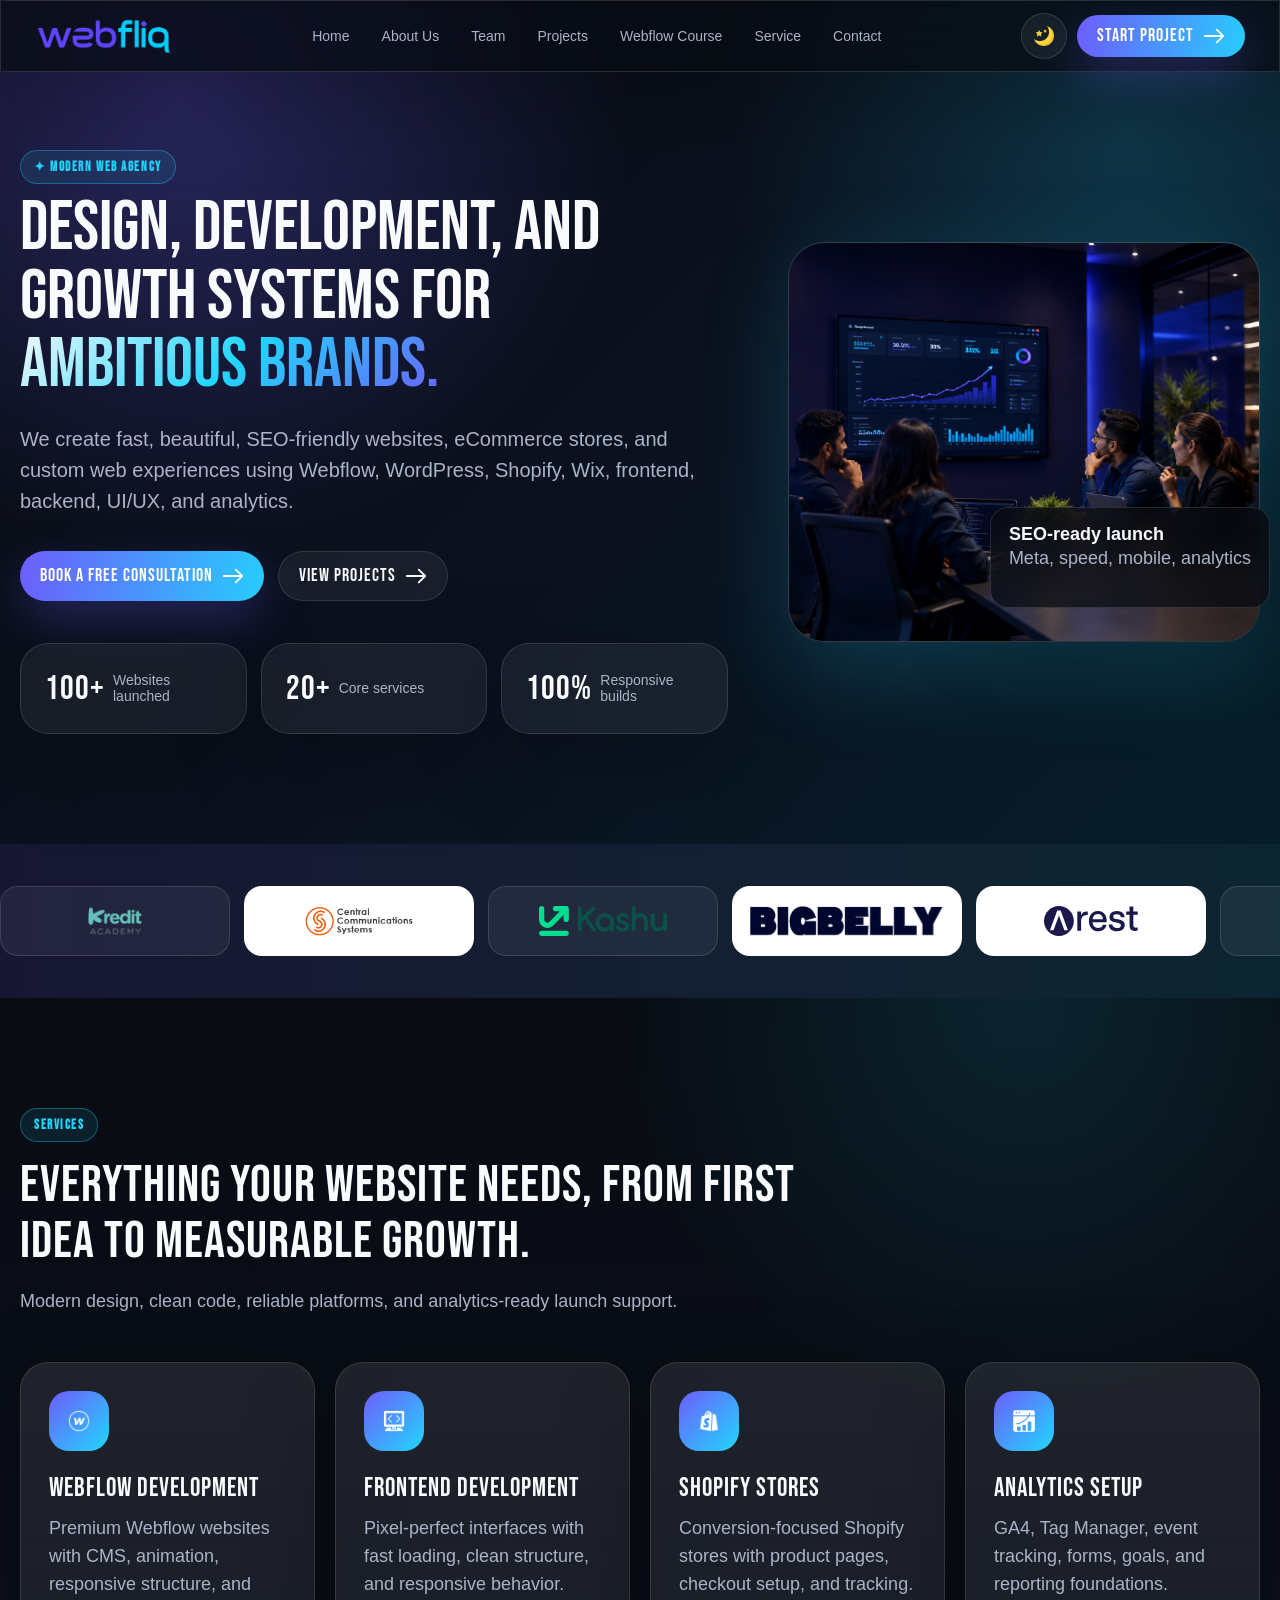
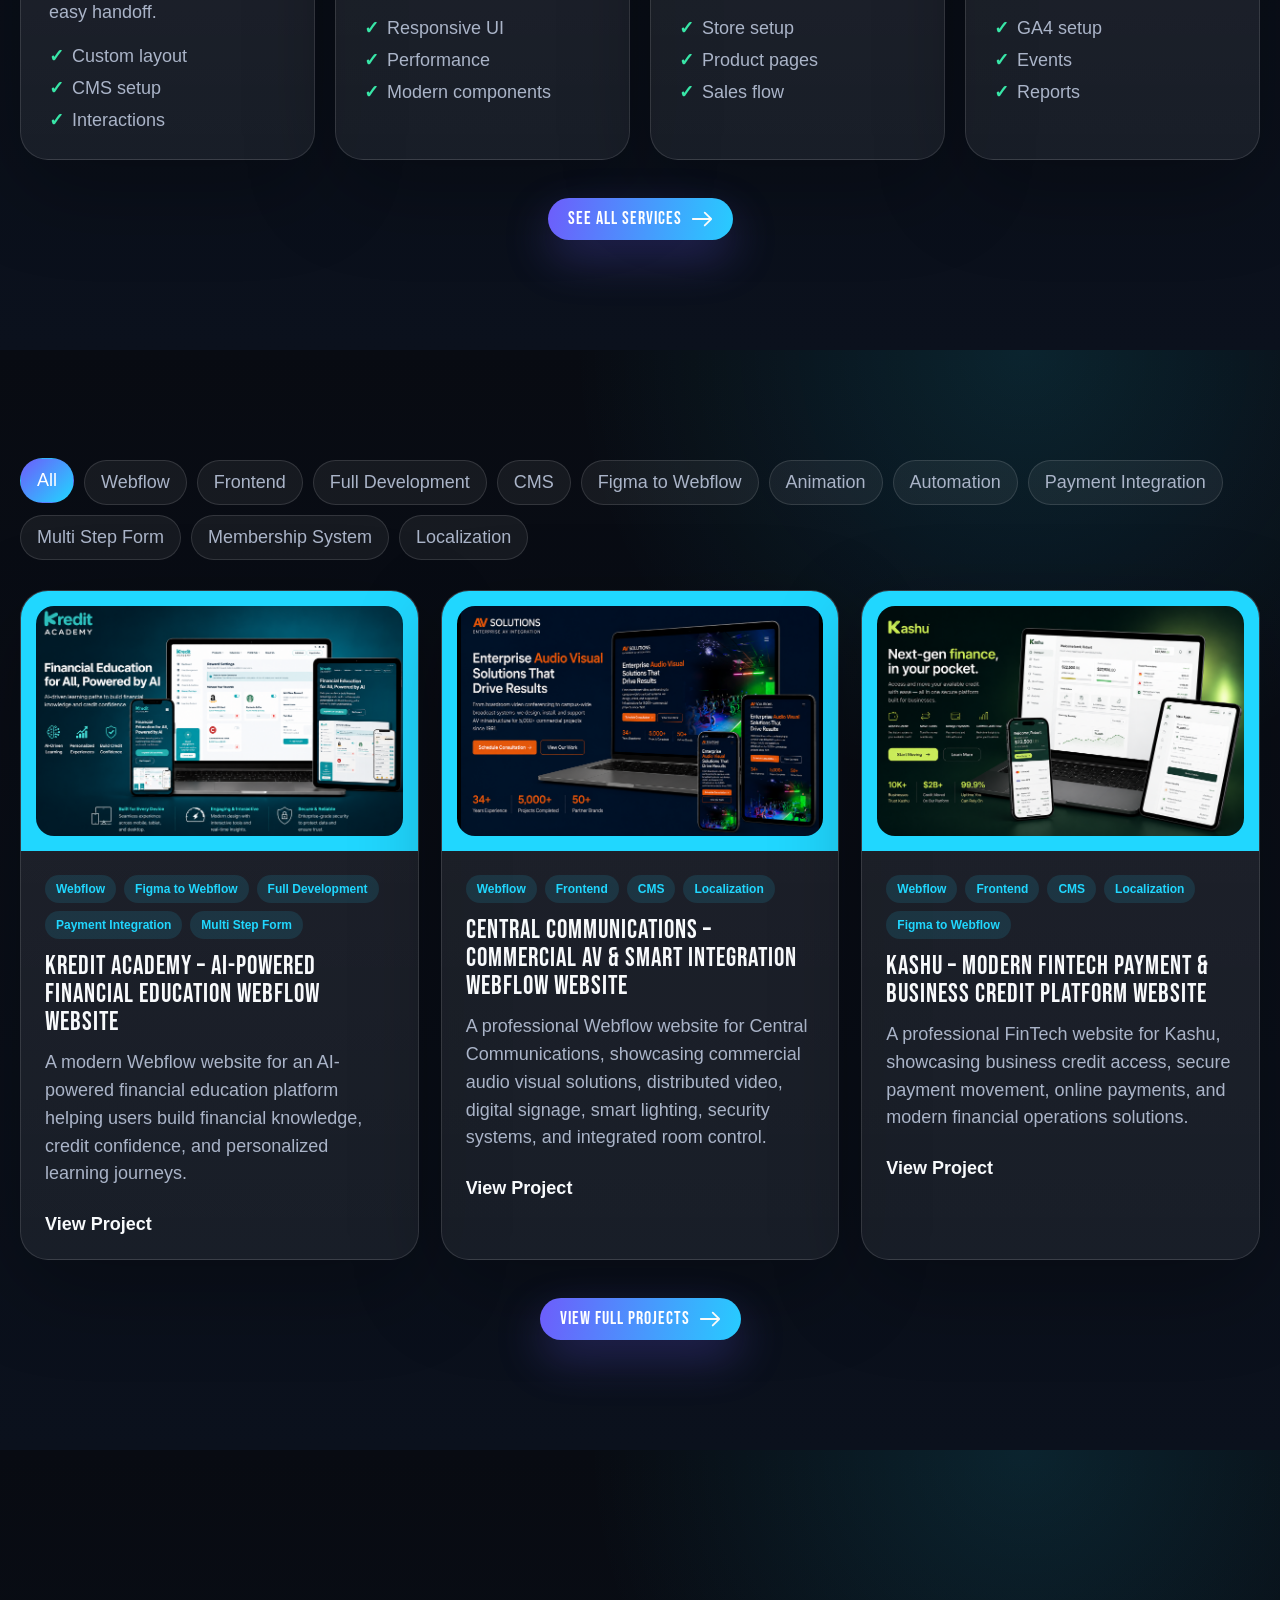
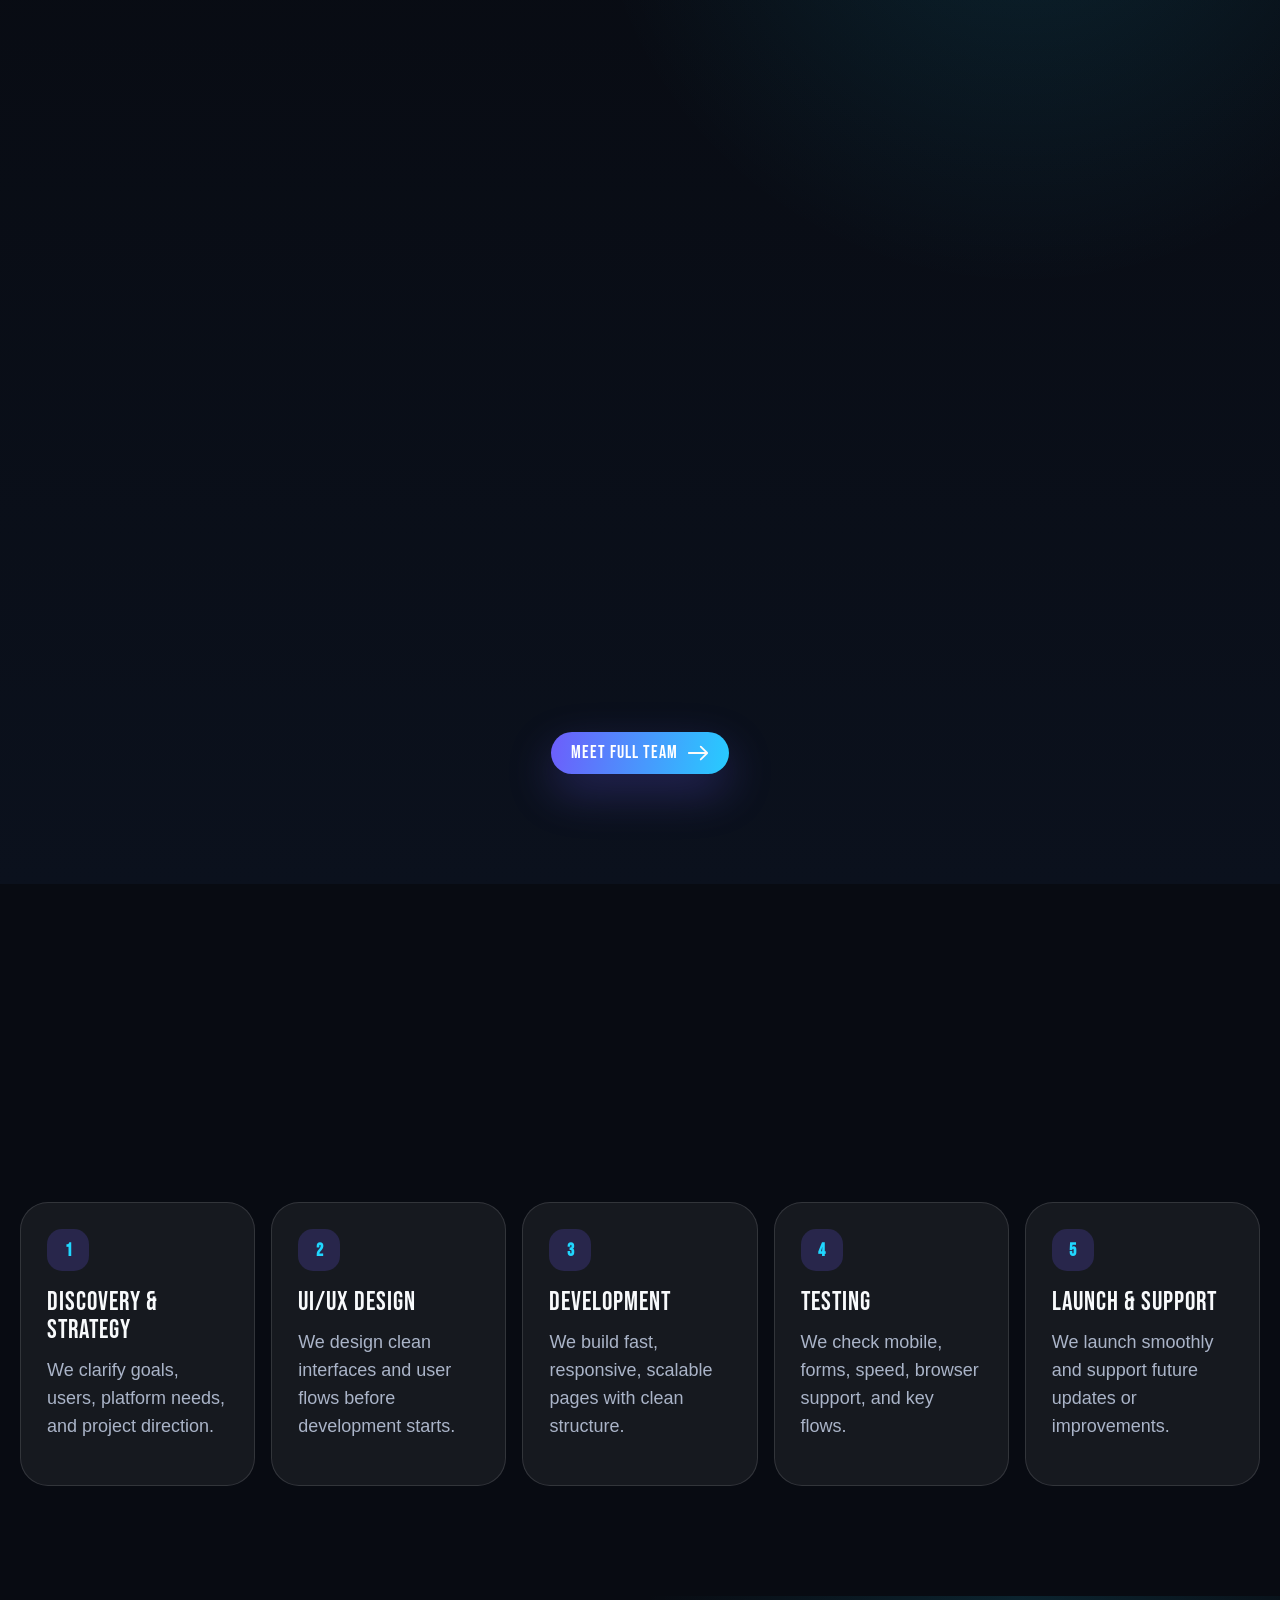
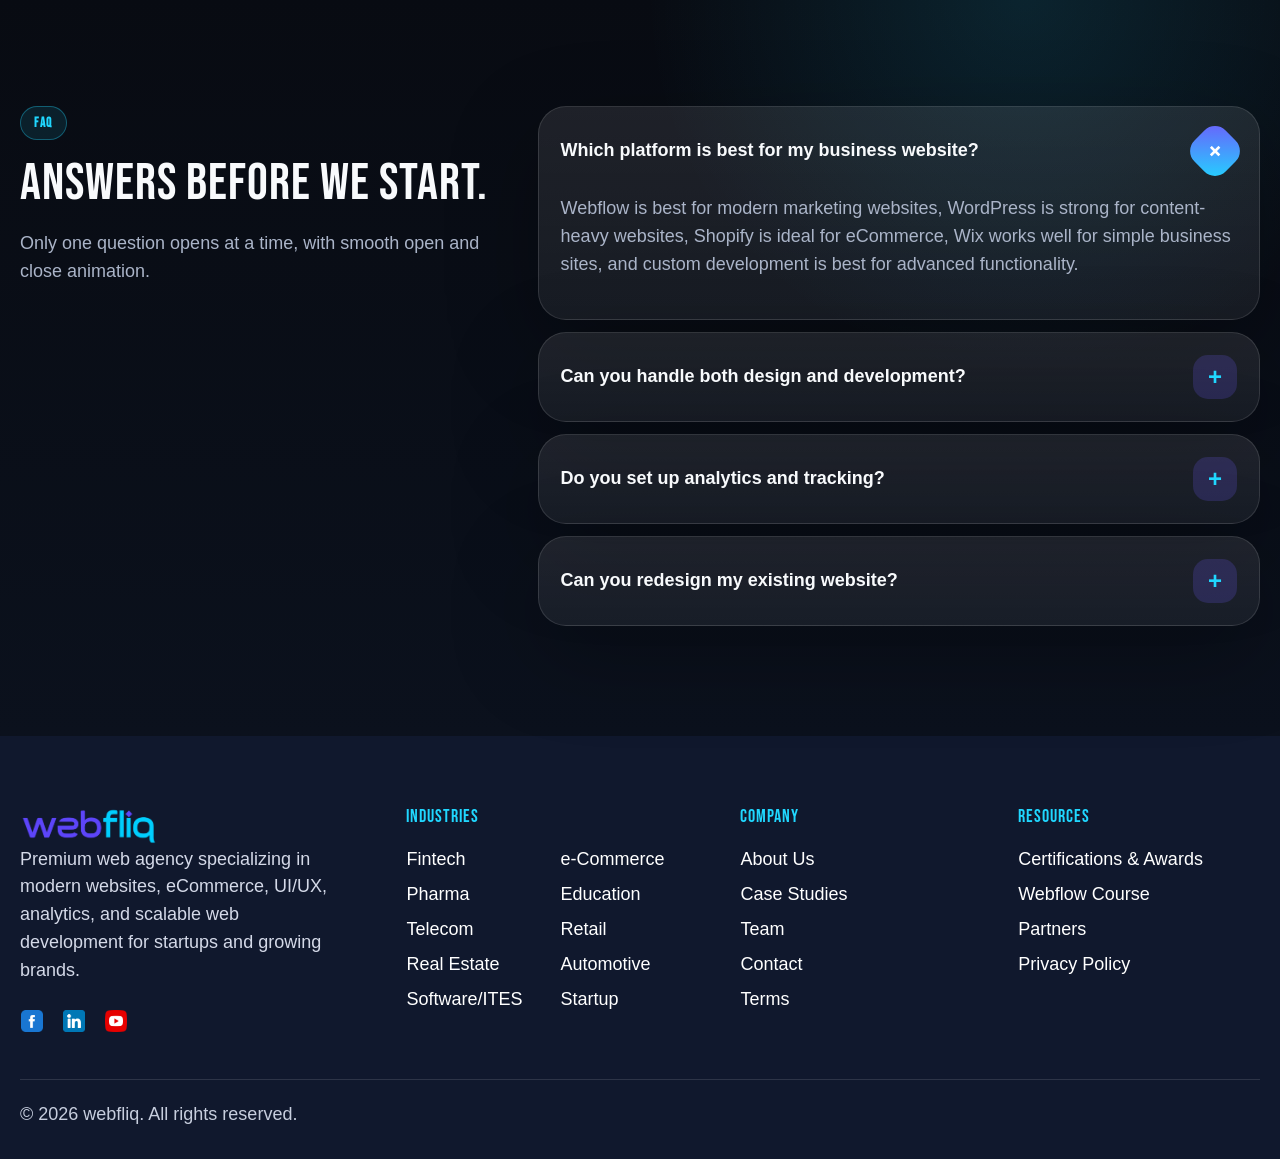
==== commit ca8104a3: "Updated" ====
--- a/index.html
+++ b/index.html
@@ -52,10 +52,9 @@
     />
     <!-- Twitter/X -->
     <meta name="twitter:image" content="https://webfliq.com/assets/webfliq-open-graph.jpg" />
-
-    <!-- Preconnect (Google Fonts if used) -->
-    <link rel="preconnect" href="https://fonts.googleapis.com" />
-    <link rel="preconnect" href="https://fonts.gstatic.com" crossorigin/>
+    <link rel="preconnect" href="https://fonts.googleapis.com">
+    <link rel="preconnect" href="https://fonts.gstatic.com" crossorigin>
+    <link href="https://fonts.googleapis.com/css2?family=Anton&family=Bebas+Neue&display=swap" rel="stylesheet">
 
     <!-- Structured Data -->
     <script type="application/ld+json">
@@ -105,9 +104,9 @@
                             <img class="btn-icon theme-icon-light" src="assets/next-arrow-dark.png" alt=""></a>
                     </div>
                     <div class="stats-grid">
-                        <div class="stat-card"><span class="stat-number" data-count="30"
+                        <div class="stat-card"><span class="stat-number" data-count="100"
                                 data-suffix="+">0+</span><span>Websites launched</span></div>
-                        <div class="stat-card"><span class="stat-number" data-count="8"
+                        <div class="stat-card"><span class="stat-number" data-count="20"
                                 data-suffix="+">0+</span><span>Core services</span></div>
                         <div class="stat-card"><span class="stat-number" data-count="100"
                                 data-suffix="%">0%</span><span>Responsive builds</span></div>
@@ -210,47 +209,6 @@
                             class="btn-icon" src="assets/next-arrow-light.svg" alt=""></a></div>
             </div>
         </section>
-
-        <!--<section data-project-root data-per-page="3">
-            <div class="container">
-                <div class="section-header reveal reveal-up"><span class="eyebrow">Projects</span>
-                    <h2>Featured projects designed to look sharp and perform better.</h2>
-                </div>
-                <div class="project-tools reveal reveal-up">
-                    <button class="filter-btn active" data-filter="All" type="button">All</button>
-                    <button class="filter-btn" data-filter="Webflow" type="button">Webflow</button>
-                    <button class="filter-btn" data-filter="Shopify" type="button">Shopify</button>
-                    <button class="filter-btn" data-filter="Frontend" type="button">Frontend</button>
-                    <button class="filter-btn" data-filter="Full-Development" type="button">Full Development</button>
-                    <button class="filter-btn" data-filter="CMS" type="button">CMS</button>
-                    <button class="filter-btn" data-filter="Figma-to-Webflow" type="button">Figma to Webflow</button>
-                    <button class="filter-btn" data-filter="Animation" type="button">Animation</button>
-                    <button class="filter-btn" data-filter="Automation" type="button">Automation</button>
-                    <button class="filter-btn" data-filter="Payment-Integration" type="button">Payment Integration</button>
-                    <button class="filter-btn" data-filter="Multi-Step-Form" type="button">Multi Step Form</button>
-                    <button class="filter-btn" data-filter="Localization" type="button">Localization</button>
-                    <button class="filter-btn" data-filter="Membership-System" type="button">Membership System</button>
-                </div>
-                <div class="projects-grid">
-                    <a class="project-card reveal reveal-up" href="https://example.com/project-1" target="_blank"
-                        data-category="Webflow">
-                        <div class="project-image"><img src="assets/credit-academy-thumbnail.png" alt="KK Pro"></div>
-                        <div class="project-content"><span class="tag">Webflow</span><span class="tag">Full Development</span>
-                            <h3>KK Pro – Modern Business & Agency Website</h3>
-                            <p>A clean and professional business website built with Webflow, featuring modern UI design, responsive layouts, service showcases, project portfolios, and conversion-focused user experience across all devices.</p>
-                            <span class="project-link">Open project <img class="theme-icon theme-icon-dark" src="assets/next-arrow-light.svg" alt="">
-                                <img class="theme-icon theme-icon-light" src="assets/next-arrow-dark.png" alt=""></span>
-                        </div>
-                    </a>
-                </div>
-                <div class="pagination" data-pagination><button class="pagination-btn" data-prev
-                        type="button">←</button>
-                    <div data-page-numbers></div><button class="pagination-btn" data-next type="button">→</button>
-                </div>
-                <div class="section-action"><a class="btn btn-primary" href="projects.html">See More Projects <img
-                            class="btn-icon" src="assets/next-arrow-light.svg" alt=""></a></div>
-            </div>
-        </section>-->
         <section class="section-gradient" data-project-root data-per-page="3">
               <div class="container">
                   <!-- FILTERS -->
--- a/style.css
+++ b/style.css
@@ -1,16 +1,17 @@
 :root {
     --container: 1440px;
     --container-padding: 20px;
-    --font-heading: "Space Grotesk", Arial, sans-serif;
+    /*--font-heading: "Space Grotesk", Arial, sans-serif;*/
+    --font-heading: "Bebas Neue", sans-serif;
     --font-body: "Poppins", Arial, sans-serif;
-    --fs-h1: clamp(35px, 6.4vw, 75px);
-    --fs-h2: clamp(32px, 4.3vw, 58px);
+    --fs-h1: clamp(30px, 6.0vw, 70px);
+    --fs-h2: clamp(30px, 4.1vw, 52px);
     --fs-h3: 26px;
-    --fs-body: 16px;
+    --fs-body: 18px;
     --fs-lead: 20px;
     --lh-tight: .98;
     --lh-heading: 1.08;
-    --lh-body: 1.72;
+    --lh-body: 1.55;
     --radius-md: 18px;
     --radius-lg: 28px;
     --radius-xl: 36px;
@@ -66,11 +67,11 @@
 }
 
 * {
-    box-sizing: border-box
+    box-sizing: border-box;
 }
 
 html {
-    scroll-behavior: smooth
+    scroll-behavior: smooth;
 }
 
 body {
@@ -79,6 +80,8 @@
     background: var(--bg);
     font-family: var(--font-body);
     font-size: var(--fs-body);
+    overflow-x: hidden;
+   
 }
 
 a {
@@ -97,14 +100,16 @@
 input,
 textarea,
 select {
-    font: inherit
+    font: inherit;
+    
 }
 
 .container {
     max-width: var(--container);
     margin: 0 auto;
     padding-left: var(--container-padding);
-    padding-right: var(--container-padding)
+    padding-right: var(--container-padding);
+    width: 100%;
 }
 
 section {
@@ -131,7 +136,10 @@
     font-family: var(--font-heading)
 }
 .btn{
-    font-family: var(--font-body)
+    font-family: var(--font-heading);
+    letter-spacing: 1px;
+    font-weight: 400 !important;
+    line-height: 100%;
 }
 
 h1 {
@@ -139,19 +147,23 @@
     line-height: var(--lh-tight); 
     margin-bottom: 24px;
     margin-top: 10px;
-    font-weight: 600;
+    font-weight: 500;
 }
 
 h2 {
     font-size: var(--fs-h2);
     line-height: var(--lh-heading);
-    margin: 16px 0 18px
+    margin: 16px 0 18px;
+    font-weight: 400;
+    letter-spacing: 1px;
 }
 
 h3 {
     font-size: var(--fs-h3);
     line-height: var(--lh-heading);
-    margin-bottom: 12px
+    margin-bottom: 12px;
+    letter-spacing: 1px;
+    font-weight: 400;
 }
 
 p {
@@ -179,39 +191,34 @@
     border-radius: var(--radius-full);
     background: color-mix(in srgb, var(--cyan) 10%, transparent)
 }
-
 .gradient-text {
     background: linear-gradient(135deg, var(--text), var(--cyan), var(--primary));
     -webkit-background-clip: text;
     background-clip: text;
     color: transparent
 }
-
 .navbar {
     position: fixed;
-    top: 18px;
+    top: 0px;
     left: 0;
     width: 100%;
-    z-index: 1000
-}
-
+    z-index: 1000;
+    border: 1px solid var(--border);
+    background: color-mix(in srgb, var(--bg) 74%, transparent);
+    backdrop-filter: blur(18px);
+    box-shadow: var(--shadow-card)
+}
 .nav-inner {
     display: flex;
     align-items: center;
     justify-content: space-between;
     gap: 18px;
     padding: 12px 14px;
-    border: 1px solid var(--border);
-    border-radius: var(--radius-full);
-    background: color-mix(in srgb, var(--bg) 74%, transparent);
-    backdrop-filter: blur(18px);
-    box-shadow: var(--shadow-card)
-}
-
+    
+}
 .nav-logo img{
     max-height: 40px;
     width: auto !important;
-    
 }
 
 .logo-mark {
@@ -224,7 +231,7 @@
     box-shadow: var(--shadow-glow)
 }
 .marquee-card{
-    padding: 0 10px;
+  padding: 0 10px;
 }
 .logo-mark img,
 .icon-img img,
@@ -241,7 +248,6 @@
     max-height: 30px;
     object-fit: contain;
 }
-
 .nav-links {
     display: flex;
     align-items: center;
@@ -249,26 +255,22 @@
     color: var(--muted);
     font-size: 14px
 }
-
 .nav-links a {
     padding: 10px 13px;
     border-radius: var(--radius-full);
     transition: var(--transition)
 }
-
 .nav-links a:hover,
 .nav-links a.active {
     color: #fff;
     background: linear-gradient(135deg, var(--primary), var(--cyan));
     box-shadow: 0 12px 34px rgba(32, 215, 255, .18)
 }
-
 .nav-actions {
     display: flex;
     align-items: center;
     gap: 10px
 }
-
 .theme-toggle,
 .menu-btn {
     width: 46px;
@@ -282,25 +284,22 @@
     display: flex;
     justify-content: center;
     align-items: center;
-}
-
+    font-size: 24px;
+}
 .theme-toggle img {
     width: 20px;
     height: 20px;
     object-fit: contain;
 }
-
 .theme-toggle:hover,
 .menu-btn:hover {
     transform: translateY(-2px);
     border-color: var(--cyan);
     box-shadow: 0 12px 30px rgba(32, 215, 255, .14)
 }
-
 .menu-btn {
     display: none
 }
-
 .mobile-menu {
     display: none;
     margin-top: 10px;
@@ -308,22 +307,19 @@
     border: 1px solid var(--border);
     border-radius: var(--radius-lg);
     background: color-mix(in srgb, var(--bg) 92%, transparent);
-    backdrop-filter: blur(18px)
-}
-
+    backdrop-filter: blur(18px);
+}
 .mobile-menu a {
     display: block;
     padding: 13px;
     color: var(--muted);
-    border-radius: var(--radius-md)
-}
-
+    border-radius: var(--radius-md);
+}
 .mobile-menu a:hover,
 .mobile-menu a.active {
     color: #fff;
     background: linear-gradient(135deg, var(--primary), var(--cyan))
 }
-
 .btn,
 .filter-btn,
 .pagination-btn,
@@ -362,7 +358,7 @@
     border-radius: var(--radius-full);
     border: 0;
     cursor: pointer;
-    font-weight: 900;
+    font-weight: 600;
     transition: transform var(--transition), box-shadow var(--transition), filter var(--transition)
 }
 
@@ -373,7 +369,7 @@
 }
 
 .btn-primary {
-    padding: 13px 20px;
+    padding: 10px 20px;
     color: #fff;
     background: linear-gradient(100deg, var(--primary), var(--cyan), var(--primary));
     background-size: 220% 220%;
@@ -502,6 +498,9 @@
 }
 
 .stat-card {
+    display: flex;
+    gap: 8px;
+    align-items: center;
     padding: 24px;
     border: 1px solid var(--border);
     border-radius: var(--radius-lg);
@@ -520,8 +519,8 @@
     display: block;
     font-family: var(--font-heading);
     font-size: 34px;
-    font-weight: 900;
-    letter-spacing: -.04em
+    font-weight: 500;
+    letter-spacing: 1px;
 }
 
 .stat-card span:last-child {
@@ -871,6 +870,13 @@
     grid-template-columns: repeat(4, 1fr);
     gap: 20px
 }
+.instractor-grid{
+    display: grid;
+    grid-template-columns: repeat(3, 1fr) !important;
+    gap: 20px;
+    max-width: 1100px;
+    margin: 0 auto;
+}
 
 .team-card {
     overflow: hidden;
@@ -1006,9 +1012,14 @@
         justify-content: flex-start;
     }
     .about-image,
-.contact-panel {
-    min-height: auto !important;
-}
+    .contact-panel {
+        min-height: auto !important;
+    }
+    .icon-img {
+    width: 40px;
+    height: 40px;
+    border-radius: 10px;
+    }
 }
 
 /* Mobile portrait */
@@ -1245,9 +1256,10 @@
 
 .footer-title {
     color: var(--footer-title);
-    font-weight: 900;
+    font-weight: 500;
     font-family: var(--font-heading);
-    margin-bottom: 22px
+    margin-bottom: 22px;
+    letter-spacing: 1px;
 }
 
 .footer-links {
@@ -1310,13 +1322,13 @@
     transform: translateY(34px)
 }
 
-.reveal-left {
+/*.reveal-left {
     transform: translateX(-42px)
 }
 
 .reveal-right {
     transform: translateX(42px)
-}
+}*/
 
 .reveal-zoom {
     transform: scale(.94)
@@ -1340,6 +1352,9 @@
     .projects-grid {
         grid-template-columns: repeat(2, 1fr)
     }
+    .instractor-grid{
+        grid-template-columns: repeat(2, 1fr) !important; 
+    }
 
     .process-grid {
         grid-template-columns: repeat(2, 1fr)
@@ -1357,7 +1372,8 @@
 @media(max-width:880px) {
     :root {
         --section-padding: var(--section-padding-md);
-        --fs-lead: 18px
+        --fs-lead: 18px;
+        --fs-body: 16px;
     }
 
     .nav-links,
@@ -1399,6 +1415,21 @@
     .page-hero,
     .home-hero {
         min-height: auto
+    }
+    .project-content{
+        padding: 16px !important;
+    }
+    .team-content {
+        padding: 16px;
+    }
+    .tag {
+        padding: 5px 11px;
+        font-size: 10px;
+        font-weight: 700;
+    }
+    .filter-btn, .pagination-btn, .page-number {
+        padding: 6px 12px;
+        font-size: 14px;
     }
 
     .stats-grid,
@@ -1409,6 +1440,12 @@
     .about-cards {
         grid-template-columns: 1fr
     }
+    .instractor-grid{
+        grid-template-columns: 1fr !important; 
+    }
+    .eyebrow {
+        font-size: 10px;
+    }
 
     .field.full {
         grid-column: auto
@@ -1429,10 +1466,10 @@
     }
 
     .project-image {
-        height: 230px
+        height: 240px
     }
     .project-image-wrap{
-        padding: 10px;
+        padding: 0px;
     }
     .project-image img{
         height: 210px;
@@ -1456,7 +1493,7 @@
         width: auto !important;
     }
     .navbar {
-        top: 10px
+        top: 0px
     }
 
     .nav-inner {
@@ -1624,6 +1661,11 @@
     border-radius: var(--radius-md);
     background: linear-gradient(180deg, var(--surface-2), var(--surface));
     box-shadow: var(--shadow-card);
+}
+.course-accordion-list{
+    display: flex;
+    flex-direction: column;
+    gap: 15px;
 }
 
 .course-module-trigger {
@@ -1759,6 +1801,9 @@
 }
 
 @media (max-width: 880px) {
+    :root{
+        --card-padding: 16px;
+    }
     .course-schedule-grid,
     .course-class-list,
     .course-schedule-time {
@@ -1769,6 +1814,24 @@
         flex-direction: column;
         align-items: flex-start;
     }
+    .course-schedule-footer{
+        flex-direction: column;
+    }
+    .course-class-list {
+        padding: 0px 0px;
+    }
+    .course-module-assignment {
+        margin-left: 0px;
+        margin-right: 0px;
+    }
+    .course-schedule-card-top, .course-schedule-footer, .course-class-item, .course-module-assignment{
+        display: flex;
+        flex-direction: column;
+    }
+    .course-module-heading h3 {
+        font-weight: 500;
+        line-height: 120%;
+}
 }
 
 @media (max-width: 560px) {
@@ -1785,7 +1848,7 @@
         width: 38px;
         height: 38px;
         border-radius: 11px;
-        font-size: 12px;
+        font-size: 14px;
     }
 
     .course-arrow {
